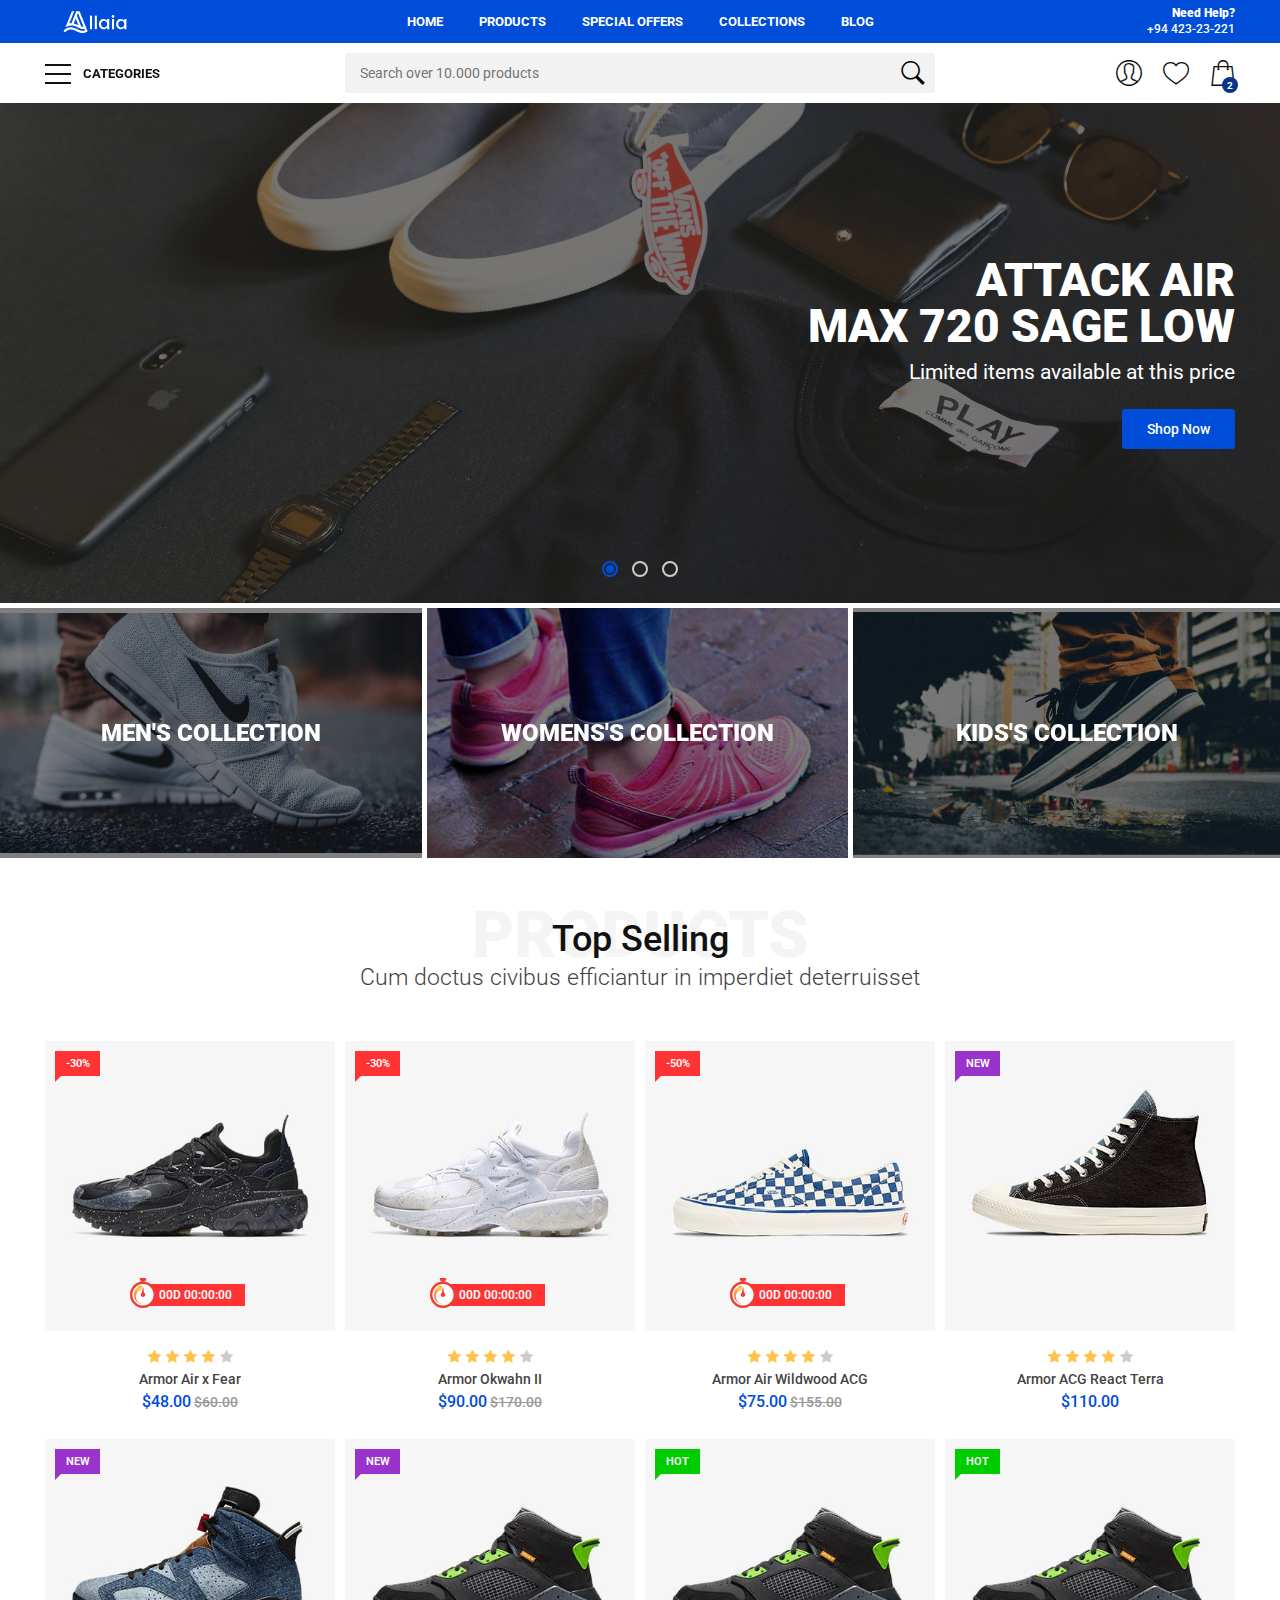
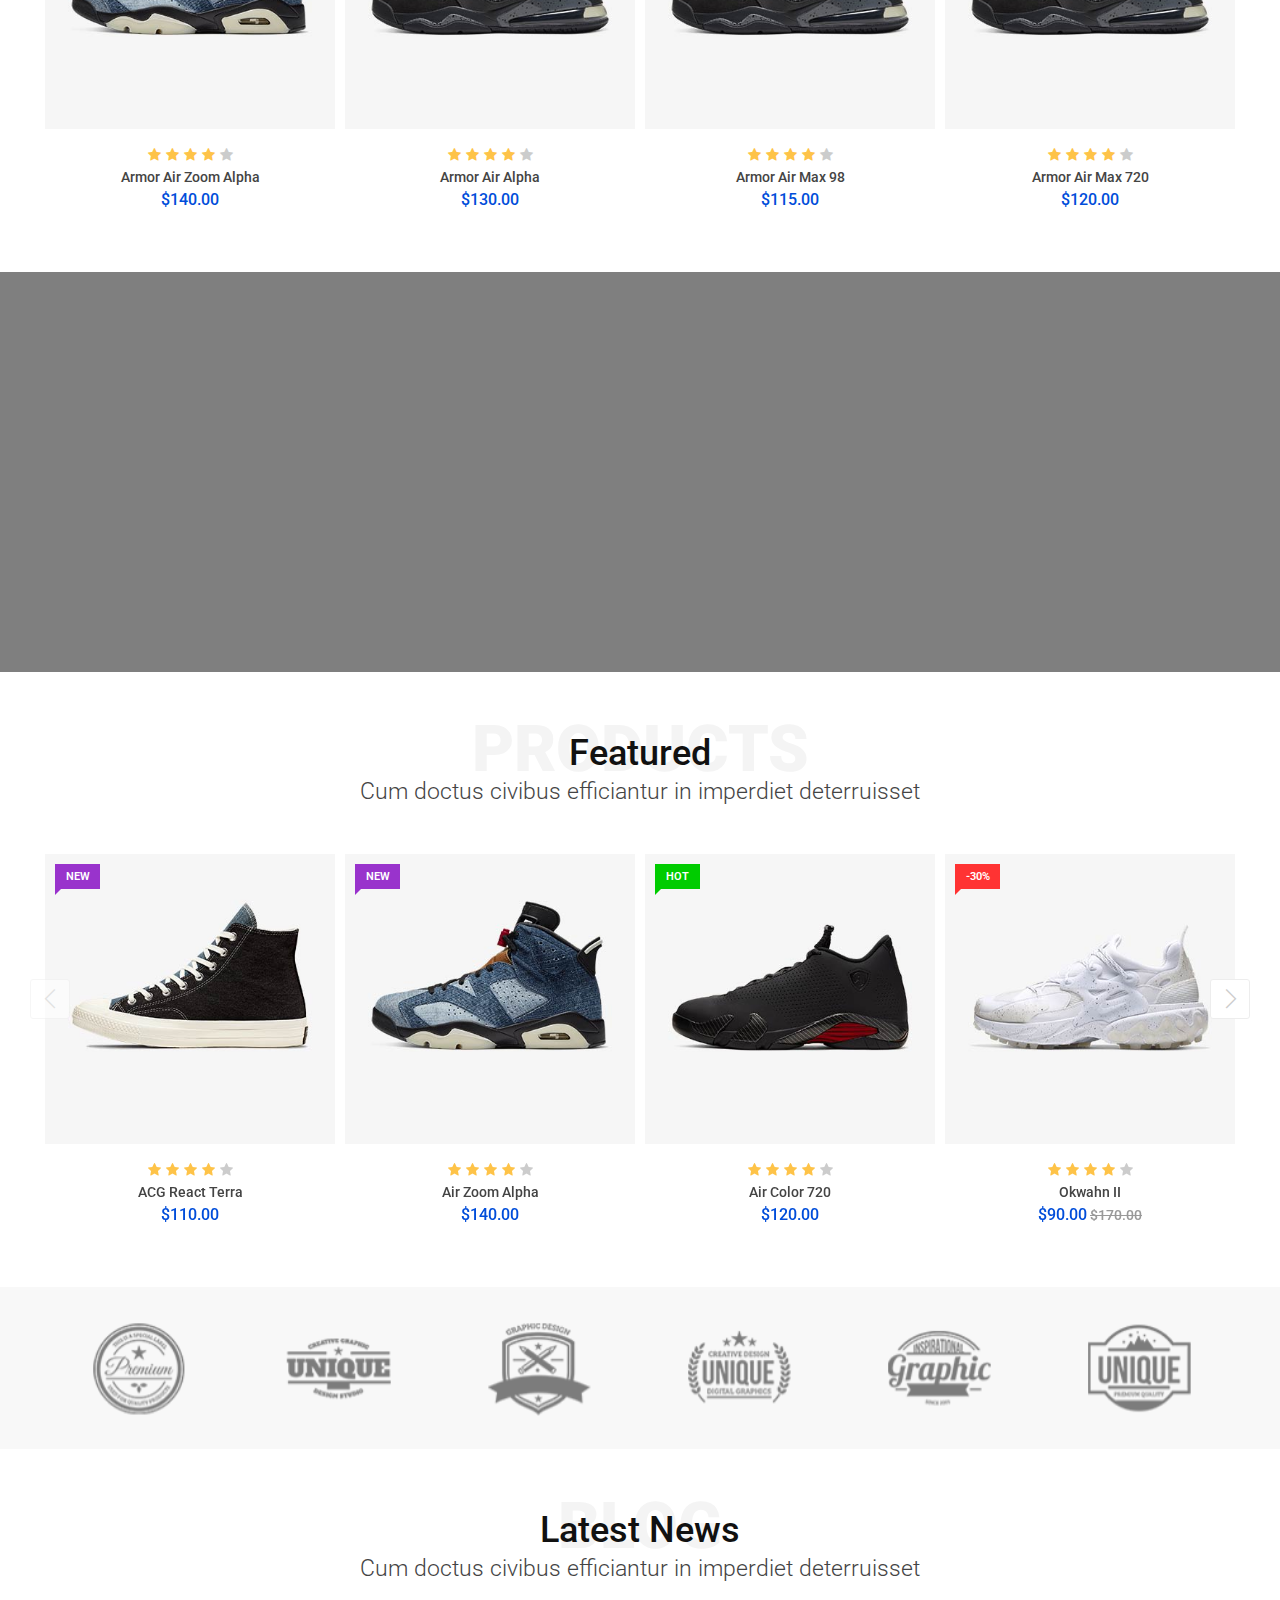
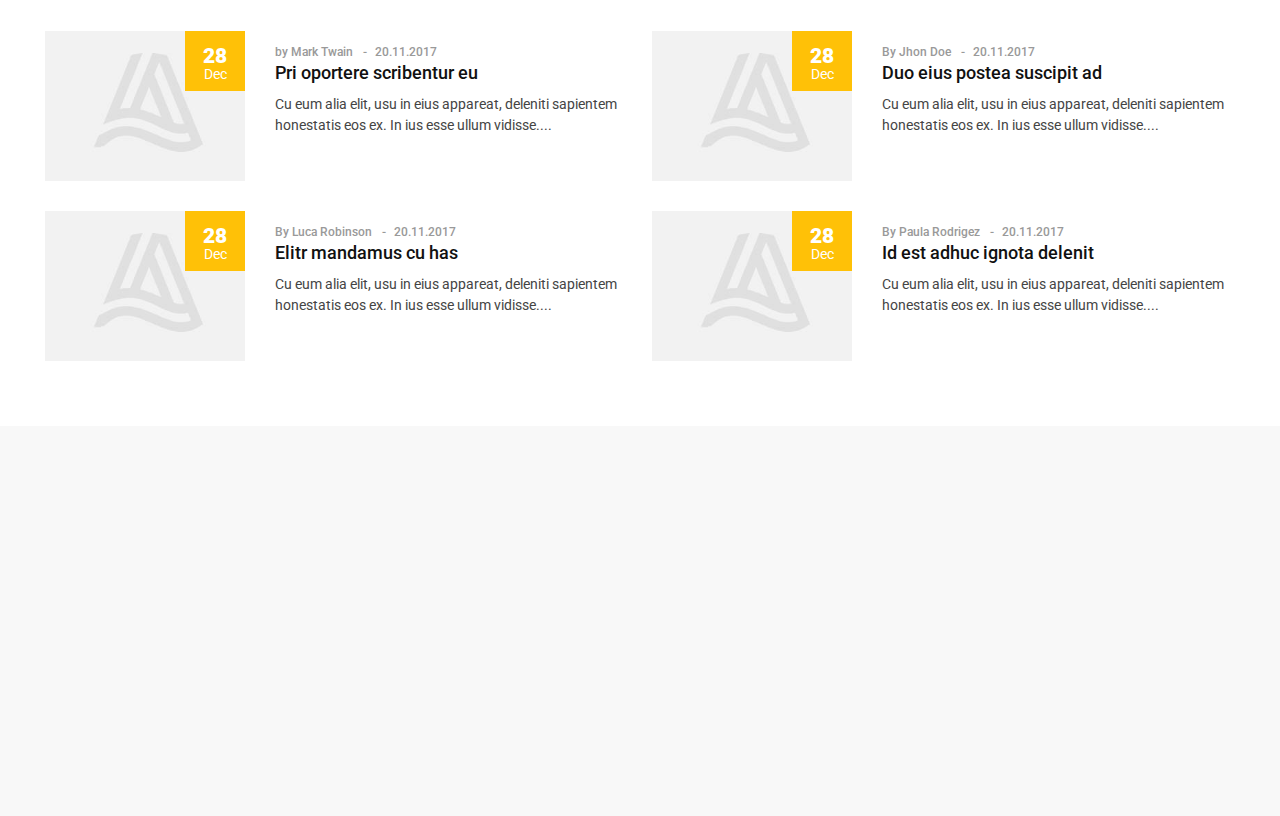
==== index.html @ 575243be "all the problems of home page are solved" ====
<!DOCTYPE html>
<html lang="en">


<!-- Mirrored from www.ansonika.com/allaia/ by HTTrack Website Copier/3.x [XR&CO'2014], Tue, 14 May 2024 04:19:41 GMT -->

<head>
	<meta charset="utf-8">
	<meta http-equiv="X-UA-Compatible" content="IE=edge">
	<meta name="viewport" content="width=device-width, initial-scale=1, shrink-to-fit=no">
	<meta name="description" content="Allaia Bootstrap eCommerce Template - ThemeForest">
	<meta name="author" content="Ansonika">
	<title>Allaia | Bootstrap eCommerce Template - ThemeForest</title>

	<!-- Favicons-->
	<link rel="shortcut icon" href="img/favicon.ico" type="image/x-icon">
	<link rel="apple-touch-icon" type="image/x-icon" href="img/apple-touch-icon-57x57-precomposed.png">
	<link rel="apple-touch-icon" type="image/x-icon" sizes="72x72" href="img/apple-touch-icon-72x72-precomposed.png">
	<link rel="apple-touch-icon" type="image/x-icon" sizes="114x114"
		href="img/apple-touch-icon-114x114-precomposed.png">
	<link rel="apple-touch-icon" type="image/x-icon" sizes="144x144"
		href="img/apple-touch-icon-144x144-precomposed.png">

	<!-- GOOGLE WEB FONT -->
	<link rel="dns-prefetch" href="https://fonts.gstatic.com/">
	<link rel="preconnect" href="https://fonts.gstatic.com/" crossorigin="anonymous">
	<link rel="preload" href="https://fonts.googleapis.com/css?family=Roboto:300,400,500,700,900&amp;display=swap"
		as="fetch" crossorigin="anonymous">
	<script>
		!function (e, n, t) { "use strict"; var o = "https://fonts.googleapis.com/css?family=Roboto:300,400,500,700,900&amp;display=swap", r = "__3perf_googleFonts_c2536"; function c(e) { (n.head || n.body).appendChild(e) } function a() { var e = n.createElement("link"); e.href = o, e.rel = "stylesheet", c(e) } function f(e) { if (!n.getElementById(r)) { var t = n.createElement("style"); t.id = r, c(t) } n.getElementById(r).innerHTML = e } e.FontFace && e.FontFace.prototype.hasOwnProperty("display") ? (t[r] && f(t[r]), fetch(o).then(function (e) { return e.text() }).then(function (e) { return e.replace(/@font-face {/g, "@font-face{font-display:swap;") }).then(function (e) { return t[r] = e }).then(f).catch(a)) : a() }(window, document, localStorage);
	</script>

	<!-- PRELOAD LARGE CONTENT -->
	<link rel="preload" as="image" href="img/slides/slide_home_2.jpg">

	<!-- BASE CSS -->
	<link rel="preload" href="css/bootstrap.min.css" as="style">
	<link rel="stylesheet" href="css/bootstrap.min.css">
	<link rel="preload" href="css/style.css" as="style">
	<link rel="stylesheet" href="css/style.css">

	<!-- SPECIFIC CSS -->
	<link rel="preload" href="css/home_1.css" as="style">
	<link rel="stylesheet" href="css/home_1.css">

</head>

<body>

	<div id="page">

		<header class="version_1">
			<div class="layer"></div><!-- Mobile menu overlay mask -->
			<div class="main_header">
				<div class="container">
					<div class="row small-gutters">
						<div class="col-xl-3 col-lg-3 d-lg-flex align-items-center">
							<div id="logo">
								<a href="index-2.html"><img src="img/logo.svg" alt="" width="100" height="22"></a>
							</div>
						</div>
						<nav class="col-xl-6 col-lg-7">
							<a class="open_close" href="#0">
								<div class="hamburger hamburger--spin">
									<div class="hamburger-box">
										<div class="hamburger-inner"></div>
									</div>
								</div>
							</a>
							<!-- Mobile menu button -->
							<div class="main-menu">
								<div id="header_menu">
									<a href="index-2.html"><img src="img/logo_black.svg" alt="" width="100"
											height="35"></a>
									<a href="#" class="open_close" id="close_in"><i class="ti-close"></i></a>
								</div>
								<ul class="d-lg-flex justify-content-center">
									<!-- <li class="submenu">
									<a href="#0" class="show-submenu">Home</a>
								</li> -->
									<li class="">
										<a href="#0" class="show-submenu">Home</a>
									</li>
									<li class="megamenu">
										<a href="#0" class="show-submenu-mega">Products</a>
										<!-- <div class="menu-wrapper">
										<div class="row small-gutters">
											<div class="col-lg-3">
												<h3>Listing grid</h3>
												<ul>
													<li><a href="listing-grid-1-full.html">Grid Full Width</a></li>
													<li><a href="listing-grid-2-full.html">Grid Full Width 2</a></li>
													<li><a href="listing-grid-3.html">Grid Boxed</a></li>
													<li><a href="listing-grid-4-sidebar-left.html">Grid Sidebar Left</a></li>
													<li><a href="listing-grid-5-sidebar-right.html">Grid Sidebar Right</a></li>
													<li><a href="listing-grid-6-sidebar-left.html">Grid Sidebar Left 2</a></li>
													<li><a href="listing-grid-7-sidebar-right.html">Grid Sidebar Right 2</a></li>
												</ul>
											</div>
											<div class="col-lg-3">
												<h3>Listing row &amp; Product</h3>
												<ul>
													<li><a href="listing-row-1-sidebar-left.html">Row Sidebar Left</a></li>
													<li><a href="listing-row-2-sidebar-right.html">Row Sidebar Right</a></li>
													<li><a href="listing-row-3-sidebar-left.html">Row Sidebar Left 2</a></li>
													<li><a href="listing-row-4-sidebar-extended.html">Row Sidebar Extended</a></li>
													<li><a href="product-detail-1.html">Product Large Image</a></li>
													<li><a href="product-detail-2.html">Product Carousel</a></li>
													<li><a href="product-detail-3.html">Product Sticky Info</a></li>
												</ul>
											</div>
											<div class="col-lg-3">
												<h3>Other pages</h3>
												<ul>
													<li><a href="cart.html">Cart Page</a></li>
													<li><a href="checkout.html">Check Out Page</a></li>
													<li><a href="confirm.html">Confirm Purchase Page</a></li>
													<li><a href="account.html">Create Account Page</a></li>
													<li><a href="track-order.html">Track Order</a></li>
													<li><a href="help.html">Help Page</a></li>
													<li><a href="help-2.html">Help Page 2</a></li>
													<li><a href="leave-review.html">Leave a Review</a></li>
												</ul>
											</div>
											<div class="col-lg-3 d-xl-block d-lg-block d-md-none d-sm-none d-none">
												<div class="banner_menu">
													<a href="#0">
														<img src="[data-uri]" data-src="img/banner_menu.jpg" width="400" height="550" alt="" class="img-fluid lazy">
													</a>
												</div>
											</div>
										</div>
										
									</div> -->
										<!-- /menu-wrapper -->
									</li>
									<li class="">
										<a href="#0" class="show-submenu">Special Offers</a>
									</li>
									<li class="">
										<a href="#0" class="show-submenu">Collections</a>
									</li>
									<li>
										<a href="blog.html">Blog</a>
									</li>
								</ul>
							</div>
							<!--/main-menu -->
						</nav>
						<div class="col-xl-3 col-lg-2 d-lg-flex align-items-center justify-content-end text-end">
							<a class="phone_top" href="tel://9438843343"><strong><span>Need Help?</span>+94
									423-23-221</strong></a>
						</div>
					</div>
					<!-- /row -->
				</div>
			</div>
			<!-- /main_header -->

			<div class="main_nav Sticky">
				<div class="container">
					<div class="row small-gutters">
						<div class="col-xl-3 col-lg-3 col-md-3">
							<nav class="categories">
								<ul class="clearfix">
									<li><span>
											<a href="#">
												<span class="hamburger hamburger--spin">
													<span class="hamburger-box">
														<span class="hamburger-inner"></span>
													</span>
												</span>
												Categories
											</a>
										</span>
										<div id="menu">
											<ul>
												<li><span><a href="#0">Collections</a></span>
													<ul>
														<li><a href="listing-grid-1-full.html">Trending</a></li>
														<li><a href="listing-grid-2-full.html">Life style</a></li>
														<li><a href="listing-grid-3.html">Running</a></li>
														<li><a href="listing-grid-4-sidebar-left.html">Training</a></li>
														<li><a href="listing-grid-5-sidebar-right.html">View all
																Collections</a></li>
													</ul>
												</li>
												<li><span><a href="#">Men</a></span>
													<ul>
														<li><a href="listing-grid-6-sidebar-left.html">Offers</a></li>
														<li><a href="listing-grid-7-sidebar-right.html">Shoes</a></li>
														<li><a href="listing-row-1-sidebar-left.html">Clothing</a></li>
														<li><a href="listing-row-3-sidebar-left.html">Accessories</a>
														</li>
														<li><a href="listing-row-4-sidebar-extended.html">Equipment</a>
														</li>
													</ul>
												</li>
												<li><span><a href="#">Women</a></span>
													<ul>
														<li><a href="listing-grid-1-full.html">Best Sellers</a></li>
														<li><a href="listing-grid-2-full.html">Clothing</a></li>
														<li><a href="listing-grid-3.html">Accessories</a></li>
														<li><a href="listing-grid-4-sidebar-left.html">Shoes</a></li>
													</ul>
												</li>
												<li><span><a href="#">Boys</a></span>
													<ul>
														<li><a href="listing-grid-6-sidebar-left.html">Easy On Shoes</a>
														</li>
														<li><a href="listing-grid-7-sidebar-right.html">Clothing</a>
														</li>
														<li><a href="listing-row-3-sidebar-left.html">Must Have</a></li>
														<li><a href="listing-row-4-sidebar-extended.html">All Boys</a>
														</li>
													</ul>
												</li>
												<li><span><a href="#">Girls</a></span>
													<ul>
														<li><a href="listing-grid-1-full.html">New Releases</a></li>
														<li><a href="listing-grid-2-full.html">Clothing</a></li>
														<li><a href="listing-grid-3.html">Sale</a></li>
														<li><a href="listing-grid-4-sidebar-left.html">Best Sellers</a>
														</li>
													</ul>
												</li>
												<li><span><a href="#">Customize</a></span>
													<ul>
														<li><a href="listing-row-1-sidebar-left.html">For Men</a></li>
														<li><a href="listing-row-2-sidebar-right.html">For Women</a>
														</li>
														<li><a href="listing-row-4-sidebar-extended.html">For Boys</a>
														</li>
														<li><a href="listing-grid-1-full.html">For Girls</a></li>
													</ul>
												</li>
											</ul>
										</div>
									</li>
								</ul>
							</nav>
						</div>
						<div class="col-xl-6 col-lg-7 col-md-6 d-none d-md-block">
							<div class="custom-search-input">
								<input type="text" placeholder="Search over 10.000 products">
								<button type="submit"><i class="header-icon_search_custom"></i></button>
							</div>
						</div>
						<div class="col-xl-3 col-lg-2 col-md-3">
							<ul class="top_tools">
								<li>
									<div class="dropdown dropdown-cart">
										<a href="cart.html" class="cart_bt"><strong>2</strong></a>
										<div class="dropdown-menu">
											<ul>
												<li>
													<a href="product-detail-1.html">
														<figure><img
																src="img/products/product_placeholder_square_small.jpg"
																data-src="img/products/shoes/thumb/1.jpg" alt=""
																width="50" height="50" class="lazy"></figure>
														<strong><span>1x Armor Air x Fear</span>$90.00</strong>
													</a>
													<a href="#0" class="action"><i class="ti-trash"></i></a>
												</li>
												<li>
													<a href="product-detail-1.html">
														<figure><img
																src="img/products/product_placeholder_square_small.jpg"
																data-src="img/products/shoes/thumb/2.jpg" alt=""
																width="50" height="50" class="lazy"></figure>
														<strong><span>1x Armor Okwahn II</span>$110.00</strong>
													</a>
													<a href="0.html" class="action"><i class="ti-trash"></i></a>
												</li>
											</ul>
											<div class="total_drop">
												<div class="clearfix"><strong>Total</strong><span>$200.00</span></div>
												<a href="cart.html" class="btn_1 outline">View Cart</a><a
													href="checkout.html" class="btn_1">Checkout</a>
											</div>
										</div>
									</div>
									<!-- /dropdown-cart-->
								</li>
								<li>
									<a href="#0" class="wishlist"><span>Wishlist</span></a>
								</li>
								<li>
									<div class="dropdown dropdown-access">
										<a href="account.html" class="access_link"><span>Account</span></a>
										<div class="dropdown-menu">
											<a href="account.html" class="btn_1">Sign In or Sign Up</a>
											<ul>
												<li>
													<a href="track-order.html"><i class="ti-truck"></i>Track your
														Order</a>
												</li>
												<li>
													<a href="account.html"><i class="ti-package"></i>My Orders</a>
												</li>
												<li>
													<a href="account.html"><i class="ti-user"></i>My Profile</a>
												</li>
												<li>
													<a href="help.html"><i class="ti-help-alt"></i>Help and Faq</a>
												</li>
											</ul>
										</div>
									</div>
									<!-- /dropdown-access-->
								</li>
								<li>
									<a href="#0" class="btn_search_mob"><span>Search</span></a>
								</li>
								<li>
									<a href="#menu" class="btn_cat_mob">
										<div class="hamburger hamburger--spin" id="hamburger">
											<div class="hamburger-box">
												<div class="hamburger-inner"></div>
											</div>
										</div>
										Categories
									</a>
								</li>
							</ul>
						</div>
					</div>
					<!-- /row -->
				</div>
				<div class="search_mob_wp">
					<input type="text" class="form-control" placeholder="Search over 10.000 products">
					<input type="submit" class="btn_1 full-width" value="Search">
				</div>
				<!-- /search_mobile -->
			</div>
			<!-- /main_nav -->
		</header>
		<!-- /header -->

		<main>
			<div id="carousel-home">
				<div class="owl-carousel owl-theme">
					<div class="owl-slide cover" style="background-image: url(img/slides/slide_home_4.jpg);">
						<div class="opacity-mask d-flex align-items-center" data-opacity-mask="rgba(0, 0, 0, 0.5)">
							<div class="container">
								<div class="row justify-content-center justify-content-md-end">
									<div class="col-lg-6 static">
										<div class="slide-text text-end white">
											<h2 class="owl-slide-animated owl-slide-title">Attack Air<br>Max 720 Sage
												Low</h2>
											<p class="owl-slide-animated owl-slide-subtitle">
												Limited items available at this price
											</p>
											<div class="owl-slide-animated owl-slide-cta"><a class="btn_1"
													href="listing-grid-1-full.html" role="button">Shop Now</a></div>
										</div>
									</div>
								</div>
							</div>
						</div>
					</div>
					<!--/owl-slide-->
					<div class="owl-slide cover" style="background-image: url(img/slides/slide_home_3.jpg);">
						<div class="opacity-mask d-flex align-items-center"
							data-opacity-mask="rgba(255, 255, 255, 0.5)">
							<div class="container">
								<div class="row justify-content-center justify-content-md-start">
									<div class="col-lg-12 static">
										<div class="slide-text text-center black">
											<h2 class="owl-slide-animated owl-slide-title">Attack Air<br>Monarch IV SE
											</h2>
											<p class="owl-slide-animated owl-slide-subtitle">
												Lightweight cushioning and durable support with a Phylon midsole
											</p>
											<div class="owl-slide-animated owl-slide-cta"><a class="btn_1"
													href="listing-grid-1-full.html" role="button">Shop Now</a></div>
										</div>
									</div>
								</div>
							</div>
						</div>
						<!--/owl-slide-->
					</div>
					<!--/owl-slide-->
					<div class="owl-slide cover" style="background-image: url(img/slides/slide_home_1.jpg);">
						<div class="opacity-mask d-flex align-items-center" data-opacity-mask="rgba(0, 0, 0, 0.5)">
							<div class="container">
								<div class="row justify-content-center justify-content-md-start">
									<div class="col-lg-6 static">
										<div class="slide-text white">
											<h2 class="owl-slide-animated owl-slide-title">Attack Air<br>VaporMax
												Flyknit 3</h2>
											<p class="owl-slide-animated owl-slide-subtitle">
												Limited items available at this price
											</p>
											<div class="owl-slide-animated owl-slide-cta"><a class="btn_1"
													href="listing-grid-1-full.html" role="button">Shop Now</a></div>
										</div>
									</div>
								</div>
							</div>
						</div>
					</div>
				</div>
				<div id="icon_drag_mobile"></div>
			</div>
			<!--/carousel-->

			<ul id="banners_grid" class="clearfix">
				<li>
					<a href="#0" class="img_container">
						<img src="img/banners_cat_placeholder.jpg" data-src="img/slides/slide_home_3.jpg" alt=""
							class="lazy">
						<div class="short_info opacity-mask" data-opacity-mask="rgba(0, 0, 0, 0.5)">
							<h3>Men's Collection</h3>
							<div><span class="btn_1">Shop Now</span></div>
						</div>
					</a>
				</li>
				<li>
					<a href="#0" class="img_container">
						<img src="img/banners_cat_placeholder.jpg" data-src="img/slides/banner_2.jpg" alt=""
							class="lazy">
						<div class="short_info opacity-mask" data-opacity-mask="rgba(0, 0, 0, 0.5)">
							<h3>Womens's Collection</h3>
							<div><span class="btn_1">Shop Now</span></div>
						</div>
					</a>
				</li>
				<li>
					<a href="#0" class="img_container">
						<img src="img/banners_cat_placeholder.jpg" data-src="img/slides/slide_home_1.jpg" alt=""
							class="lazy">
						<div class="short_info opacity-mask" data-opacity-mask="rgba(0, 0, 0, 0.5)">
							<h3>Kids's Collection</h3>
							<div><span class="btn_1">Shop Now</span></div>
						</div>
					</a>
				</li>
			</ul>
			<!--/banners_grid -->

			<div class="container margin_60_35">
				<div class="main_title">
					<h2>Top Selling</h2>
					<span>Products</span>
					<p>Cum doctus civibus efficiantur in imperdiet deterruisset</p>
				</div>
				<div class="row small-gutters">
					<div class="col-6 col-md-4 col-xl-3">
						<div class="grid_item card_images">
							<figure>
								<span class="ribbon off">-30%</span>
								<a href="product-detail-1.html">
									<img class="img-fluid lazy card_image"
										src="img/products/product_placeholder_square_medium.jpg"
										data-src="img/products/shoes/1.jpg" alt="">
								</a>
								<div data-countdown="2019/05/15" class="countdown"></div>
							</figure>
							<div class="rating"><i class="icon-star voted"></i><i class="icon-star voted"></i><i
									class="icon-star voted"></i><i class="icon-star voted"></i><i class="icon-star"></i>
							</div>
							<a href="product-detail-1.html">
								<h3>Armor Air x Fear</h3>
							</a>
							<div class="price_box">
								<span class="new_price">$48.00</span>
								<span class="old_price">$60.00</span>
							</div>
							<ul>
								<li><a href="#0" class="tooltip-1" data-bs-toggle="tooltip" data-bs-placement="left"
										title="Add to favorites"><i class="ti-heart"></i><span>Add to
											favorites</span></a></li>
								<li><a href="#0" class="tooltip-1" data-bs-toggle="tooltip" data-bs-placement="left"
										title="Add to compare"><i class="ti-control-shuffle"></i><span>Add to
											compare</span></a></li>
								<li><a href="#0" class="tooltip-1" data-bs-toggle="tooltip" data-bs-placement="left"
										title="Add to cart"><i class="ti-shopping-cart"></i><span>Add to cart</span></a>
								</li>
							</ul>
						</div>
						<!-- /grid_item -->
					</div>
					<!-- /col -->
					<div class="col-6 col-md-4 col-xl-3">
						<div class="grid_item card_images">
							<span class="ribbon off">-30%</span>
							<figure>
								<a href="product-detail-1.html">
									<img class="img-fluid lazy card_image"
										src="img/products/product_placeholder_square_medium.jpg"
										data-src="img/products/shoes/2.jpg" alt="">
								</a>
								<div data-countdown="2019/05/10" class="countdown"></div>
							</figure>
							<div class="rating"><i class="icon-star voted"></i><i class="icon-star voted"></i><i
									class="icon-star voted"></i><i class="icon-star voted"></i><i class="icon-star"></i>
							</div>
							<a href="product-detail-1.html">
								<h3>Armor Okwahn II</h3>
							</a>
							<div class="price_box">
								<span class="new_price">$90.00</span>
								<span class="old_price">$170.00</span>
							</div>
							<ul>
								<li><a href="#0" class="tooltip-1" data-bs-toggle="tooltip" data-bs-placement="left"
										title="Add to favorites"><i class="ti-heart"></i><span>Add to
											favorites</span></a></li>
								<li><a href="#0" class="tooltip-1" data-bs-toggle="tooltip" data-bs-placement="left"
										title="Add to compare"><i class="ti-control-shuffle"></i><span>Add to
											compare</span></a></li>
								<li><a href="#0" class="tooltip-1" data-bs-toggle="tooltip" data-bs-placement="left"
										title="Add to cart"><i class="ti-shopping-cart"></i><span>Add to cart</span></a>
								</li>
							</ul>
						</div>
						<!-- /grid_item -->
					</div>
					<!-- /col -->
					<div class="col-6 col-md-4 col-xl-3">
						<div class="grid_item card_images">
							<span class="ribbon off">-50%</span>
							<figure>
								<a href="product-detail-1.html">
									<img class="img-fluid lazy card_image"
										src="img/products/product_placeholder_square_medium.jpg"
										data-src="img/products/shoes/3.jpg" alt="">
								</a>
								<div data-countdown="2019/05/21" class="countdown"></div>
							</figure>
							<div class="rating"><i class="icon-star voted"></i><i class="icon-star voted"></i><i
									class="icon-star voted"></i><i class="icon-star voted"></i><i class="icon-star"></i>
							</div>
							<a href="product-detail-1.html">
								<h3>Armor Air Wildwood ACG</h3>
							</a>
							<div class="price_box">
								<span class="new_price">$75.00</span>
								<span class="old_price">$155.00</span>
							</div>
							<ul>
								<li><a href="#0" class="tooltip-1" data-bs-toggle="tooltip" data-bs-placement="left"
										title="Add to favorites"><i class="ti-heart"></i><span>Add to
											favorites</span></a></li>
								<li><a href="#0" class="tooltip-1" data-bs-toggle="tooltip" data-bs-placement="left"
										title="Add to compare"><i class="ti-control-shuffle"></i><span>Add to
											compare</span></a></li>
								<li><a href="#0" class="tooltip-1" data-bs-toggle="tooltip" data-bs-placement="left"
										title="Add to cart"><i class="ti-shopping-cart"></i><span>Add to cart</span></a>
								</li>
							</ul>
						</div>
						<!-- /grid_item -->
					</div>
					<!-- /col -->
					<div class="col-6 col-md-4 col-xl-3">
						<div class="grid_item card_images">
							<span class="ribbon new">New</span>
							<figure>
								<a href="product-detail-1.html">
									<img class="img-fluid lazy card_image"
										src="img/products/product_placeholder_square_medium.jpg"
										data-src="img/products/shoes/4.jpg" alt="">
								</a>
							</figure>
							<div class="rating"><i class="icon-star voted"></i><i class="icon-star voted"></i><i
									class="icon-star voted"></i><i class="icon-star voted"></i><i class="icon-star"></i>
							</div>
							<a href="product-detail-1.html">
								<h3>Armor ACG React Terra</h3>
							</a>
							<div class="price_box">
								<span class="new_price">$110.00</span>
							</div>
							<ul>
								<li><a href="#0" class="tooltip-1" data-bs-toggle="tooltip" data-bs-placement="left"
										title="Add to favorites"><i class="ti-heart"></i><span>Add to
											favorites</span></a></li>
								<li><a href="#0" class="tooltip-1" data-bs-toggle="tooltip" data-bs-placement="left"
										title="Add to compare"><i class="ti-control-shuffle"></i><span>Add to
											compare</span></a></li>
								<li><a href="#0" class="tooltip-1" data-bs-toggle="tooltip" data-bs-placement="left"
										title="Add to cart"><i class="ti-shopping-cart"></i><span>Add to cart</span></a>
								</li>
							</ul>
						</div>
						<!-- /grid_item -->
					</div>
					<!-- /col -->
					<div class="col-6 col-md-4 col-xl-3">
						<div class="grid_item card_images">
							<span class="ribbon new">New</span>
							<figure>
								<a href="product-detail-1.html">
									<img class="img-fluid lazy card_image"
										src="img/products/product_placeholder_square_medium.jpg"
										data-src="img/products/shoes/5.jpg" alt="">
								</a>
							</figure>
							<div class="rating"><i class="icon-star voted"></i><i class="icon-star voted"></i><i
									class="icon-star voted"></i><i class="icon-star voted"></i><i class="icon-star"></i>
							</div>
							<a href="product-detail-1.html">
								<h3>Armor Air Zoom Alpha</h3>
							</a>
							<div class="price_box">
								<span class="new_price">$140.00</span>
							</div>
							<ul>
								<li><a href="#0" class="tooltip-1" data-bs-toggle="tooltip" data-bs-placement="left"
										title="Add to favorites"><i class="ti-heart"></i><span>Add to
											favorites</span></a></li>
								<li><a href="#0" class="tooltip-1" data-bs-toggle="tooltip" data-bs-placement="left"
										title="Add to compare"><i class="ti-control-shuffle"></i><span>Add to
											compare</span></a></li>
								<li><a href="#0" class="tooltip-1" data-bs-toggle="tooltip" data-bs-placement="left"
										title="Add to cart"><i class="ti-shopping-cart"></i><span>Add to cart</span></a>
								</li>
							</ul>
						</div>
						<!-- /grid_item -->
					</div>
					<!-- /col -->
					<div class="col-6 col-md-4 col-xl-3">
						<div class="grid_item card_images">
							<span class="ribbon new">New</span>
							<figure>
								<a href="product-detail-1.html">
									<img class="img-fluid lazy card_image"
										src="img/products/product_placeholder_square_medium.jpg"
										data-src="img/products/shoes/6.jpg" alt="">
								</a>
							</figure>
							<div class="rating"><i class="icon-star voted"></i><i class="icon-star voted"></i><i
									class="icon-star voted"></i><i class="icon-star voted"></i><i class="icon-star"></i>
							</div>
							<a href="product-detail-1.html">
								<h3>Armor Air Alpha</h3>
							</a>
							<div class="price_box">
								<span class="new_price">$130.00</span>
							</div>
							<ul>
								<li><a href="#0" class="tooltip-1" data-bs-toggle="tooltip" data-bs-placement="left"
										title="Add to favorites"><i class="ti-heart"></i><span>Add to
											favorites</span></a></li>
								<li><a href="#0" class="tooltip-1" data-bs-toggle="tooltip" data-bs-placement="left"
										title="Add to compare"><i class="ti-control-shuffle"></i><span>Add to
											compare</span></a></li>
								<li><a href="#0" class="tooltip-1" data-bs-toggle="tooltip" data-bs-placement="left"
										title="Add to cart"><i class="ti-shopping-cart"></i><span>Add to cart</span></a>
								</li>
							</ul>
						</div>
						<!-- /grid_item -->
					</div>
					<!-- /col -->
					<div class="col-6 col-md-4 col-xl-3">
						<div class="grid_item card_images">
							<span class="ribbon hot">Hot</span>
							<figure>
								<a href="product-detail-1.html">
									<img class="img-fluid lazy card_image"
										src="img/products/product_placeholder_square_medium.jpg"
										data-src="img/products/shoes/6.jpg" alt="">
								</a>
							</figure>
							<div class="rating"><i class="icon-star voted"></i><i class="icon-star voted"></i><i
									class="icon-star voted"></i><i class="icon-star voted"></i><i class="icon-star"></i>
							</div>
							<a href="product-detail-1.html">
								<h3>Armor Air Max 98</h3>
							</a>
							<div class="price_box">
								<span class="new_price">$115.00</span>
							</div>
							<ul>
								<li><a href="#0" class="tooltip-1" data-bs-toggle="tooltip" data-bs-placement="left"
										title="Add to favorites"><i class="ti-heart"></i><span>Add to
											favorites</span></a></li>
								<li><a href="#0" class="tooltip-1" data-bs-toggle="tooltip" data-bs-placement="left"
										title="Add to compare"><i class="ti-control-shuffle"></i><span>Add to
											compare</span></a></li>
								<li><a href="#0" class="tooltip-1" data-bs-toggle="tooltip" data-bs-placement="left"
										title="Add to cart"><i class="ti-shopping-cart"></i><span>Add to cart</span></a>
								</li>
							</ul>
						</div>
						<!-- /grid_item -->
					</div>
					<!-- /col -->
					<div class="col-6 col-md-4 col-xl-3">
						<div class="grid_item card_images">
							<span class="ribbon hot">Hot</span>
							<figure>
								<a href="product-detail-1.html">
									<img class="img-fluid lazy card_image"
										src="img/products/product_placeholder_square_medium.jpg"
										data-src="img/products/shoes/6.jpg" alt="">
								</a>
							</figure>
							<div class="rating"><i class="icon-star voted"></i><i class="icon-star voted"></i><i
									class="icon-star voted"></i><i class="icon-star voted"></i><i class="icon-star"></i>
							</div>
							<a href="product-detail-1.html">
								<h3>Armor Air Max 720</h3>
							</a>
							<div class="price_box">
								<span class="new_price">$120.00</span>
							</div>
							<ul>
								<li><a href="#0" class="tooltip-1" data-bs-toggle="tooltip" data-bs-placement="left"
										title="Add to favorites"><i class="ti-heart"></i><span>Add to
											favorites</span></a></li>
								<li><a href="#0" class="tooltip-1" data-bs-toggle="tooltip" data-bs-placement="left"
										title="Add to compare"><i class="ti-control-shuffle"></i><span>Add to
											compare</span></a></li>
								<li><a href="#0" class="tooltip-1" data-bs-toggle="tooltip" data-bs-placement="left"
										title="Add to cart"><i class="ti-shopping-cart"></i><span>Add to cart</span></a>
								</li>
							</ul>
						</div>
						<!-- /grid_item -->
					</div>
					<!-- /col -->
				</div>
				<!-- /row -->
			</div>
			<!-- /container -->

			<div class="featured lazy" data-bg="url(img/featured_home.jpg)">
				<div class="opacity-mask d-flex align-items-center" data-opacity-mask="rgba(0, 0, 0, 0.5)">
					<div class="container margin_60">
						<div class="row justify-content-center justify-content-md-start">
							<div class="col-lg-6 wow" data-wow-offset="150">
								<h3>Armor<br>Air Color 720</h3>
								<p>Lightweight cushioning and durable support with a Phylon midsole</p>
								<div class="feat_text_block">
									<div class="price_box">
										<span class="new_price">$90.00</span>
										<span class="old_price">$170.00</span>
									</div>
									<a class="btn_1" href="listing-grid-1-full.html" role="button">Shop Now</a>
								</div>
							</div>
						</div>
					</div>
				</div>
			</div>
			<!-- /featured -->

			<div class="container margin_60_35">
				<div class="main_title">
					<h2>Featured</h2>
					<span>Products</span>
					<p>Cum doctus civibus efficiantur in imperdiet deterruisset</p>
				</div>
				<div class="owl-carousel owl-theme products_carousel">
					<div class="item">
						<div class="grid_item card_images">
							<span class="ribbon new">New</span>
							<figure>
								<a href="product-detail-1.html">
									<img class="owl-lazy img-fluid card_image"
										src="img/products/product_placeholder_square_medium.jpg"
										data-src="img/products/shoes/4.jpg" alt="" width="400" height="400">
								</a>
							</figure>
							<div class="rating"><i class="icon-star voted"></i><i class="icon-star voted"></i><i
									class="icon-star voted"></i><i class="icon-star voted"></i><i class="icon-star"></i>
							</div>
							<a href="product-detail-1.html">
								<h3>ACG React Terra</h3>
							</a>
							<div class="price_box">
								<span class="new_price">$110.00</span>
							</div>
							<ul>
								<li><a href="#0" class="tooltip-1" data-bs-toggle="tooltip" data-bs-placement="left"
										title="Add to favorites"><i class="ti-heart"></i><span>Add to
											favorites</span></a></li>
								<li><a href="#0" class="tooltip-1" data-bs-toggle="tooltip" data-bs-placement="left"
										title="Add to compare"><i class="ti-control-shuffle"></i><span>Add to
											compare</span></a></li>
								<li><a href="#0" class="tooltip-1" data-bs-toggle="tooltip" data-bs-placement="left"
										title="Add to cart"><i class="ti-shopping-cart"></i><span>Add to cart</span></a>
								</li>
							</ul>
						</div>
						<!-- /grid_item -->
					</div>
					<!-- /item -->
					<div class="item">
						<div class="grid_item card_images">
							<span class="ribbon new">New</span>
							<figure>
								<a href="product-detail-1.html">
									<img class="owl-lazy img-fluid card_image"
										src="img/products/product_placeholder_square_medium.jpg"
										data-src="img/products/shoes/5.jpg" alt="" width="400" height="400">
								</a>
							</figure>
							<div class="rating"><i class="icon-star voted"></i><i class="icon-star voted"></i><i
									class="icon-star voted"></i><i class="icon-star voted"></i><i class="icon-star"></i>
							</div>
							<a href="product-detail-1.html">
								<h3>Air Zoom Alpha</h3>
							</a>
							<div class="price_box">
								<span class="new_price">$140.00</span>
							</div>
							<ul>
								<li><a href="#0" class="tooltip-1" data-bs-toggle="tooltip" data-bs-placement="left"
										title="Add to favorites"><i class="ti-heart"></i><span>Add to
											favorites</span></a></li>
								<li><a href="#0" class="tooltip-1" data-bs-toggle="tooltip" data-bs-placement="left"
										title="Add to compare"><i class="ti-control-shuffle"></i><span>Add to
											compare</span></a></li>
								<li><a href="#0" class="tooltip-1" data-bs-toggle="tooltip" data-bs-placement="left"
										title="Add to cart"><i class="ti-shopping-cart"></i><span>Add to cart</span></a>
								</li>
							</ul>
						</div>
						<!-- /grid_item -->
					</div>
					<!-- /item -->
					<div class="item">
						<div class="grid_item card_images">
							<span class="ribbon hot">Hot</span>
							<figure>
								<a href="product-detail-1.html">
									<img class="owl-lazy img-fluid card_image"
										src="img/products/product_placeholder_square_medium.jpg"
										data-src="img/products/shoes/8.jpg" alt="" width="400" height="400">
								</a>
							</figure>
							<div class="rating"><i class="icon-star voted"></i><i class="icon-star voted"></i><i
									class="icon-star voted"></i><i class="icon-star voted"></i><i class="icon-star"></i>
							</div>
							<a href="product-detail-1.html">
								<h3>Air Color 720</h3>
							</a>
							<div class="price_box">
								<span class="new_price">$120.00</span>
							</div>
							<ul>
								<li><a href="#0" class="tooltip-1" data-bs-toggle="tooltip" data-bs-placement="left"
										title="Add to favorites"><i class="ti-heart"></i><span>Add to
											favorites</span></a></li>
								<li><a href="#0" class="tooltip-1" data-bs-toggle="tooltip" data-bs-placement="left"
										title="Add to compare"><i class="ti-control-shuffle"></i><span>Add to
											compare</span></a></li>
								<li><a href="#0" class="tooltip-1" data-bs-toggle="tooltip" data-bs-placement="left"
										title="Add to cart"><i class="ti-shopping-cart"></i><span>Add to cart</span></a>
								</li>
							</ul>
						</div>
						<!-- /grid_item -->
					</div>
					<!-- /item -->
					<div class="item">
						<div class="grid_item card_images">
							<span class="ribbon off">-30%</span>
							<figure>
								<a href="product-detail-1.html">
									<img class="owl-lazy img-fluid card_image"
										src="img/products/product_placeholder_square_medium.jpg"
										data-src="img/products/shoes/2.jpg" alt="" width="400" height="400">
								</a>
							</figure>
							<div class="rating"><i class="icon-star voted"></i><i class="icon-star voted"></i><i
									class="icon-star voted"></i><i class="icon-star voted"></i><i class="icon-star"></i>
							</div>
							<a href="product-detail-1.html">
								<h3>Okwahn II</h3>
							</a>
							<div class="price_box">
								<span class="new_price">$90.00</span>
								<span class="old_price">$170.00</span>
							</div>
							<ul>
								<li><a href="#0" class="tooltip-1" data-bs-toggle="tooltip" data-bs-placement="left"
										title="Add to favorites"><i class="ti-heart"></i><span>Add to
											favorites</span></a></li>
								<li><a href="#0" class="tooltip-1" data-bs-toggle="tooltip" data-bs-placement="left"
										title="Add to compare"><i class="ti-control-shuffle"></i><span>Add to
											compare</span></a></li>
								<li><a href="#0" class="tooltip-1" data-bs-toggle="tooltip" data-bs-placement="left"
										title="Add to cart"><i class="ti-shopping-cart"></i><span>Add to cart</span></a>
								</li>
							</ul>
						</div>
						<!-- /grid_item -->
					</div>
					<!-- /item -->
					<div class="item">
						<div class="grid_item">
							<span class="ribbon off">-50%</span>
							<figure>
								<a href="product-detail-1.html">
									<img class="owl-lazy img-fluid"
										src="img/products/product_placeholder_square_medium.jpg"
										data-src="img/products/shoes/3.jpg" alt="" width="400" height="400">
								</a>
							</figure>
							<div class="rating"><i class="icon-star voted"></i><i class="icon-star voted"></i><i
									class="icon-star voted"></i><i class="icon-star voted"></i><i class="icon-star"></i>
							</div>
							<a href="product-detail-1.html">
								<h3>Air Wildwood ACG</h3>
							</a>
							<div class="price_box">
								<span class="new_price">$75.00</span>
								<span class="old_price">$155.00</span>
							</div>
							<ul>
								<li><a href="#0" class="tooltip-1" data-bs-toggle="tooltip" data-bs-placement="left"
										title="Add to favorites"><i class="ti-heart"></i><span>Add to
											favorites</span></a></li>
								<li><a href="#0" class="tooltip-1" data-bs-toggle="tooltip" data-bs-placement="left"
										title="Add to compare"><i class="ti-control-shuffle"></i><span>Add to
											compare</span></a></li>
								<li><a href="#0" class="tooltip-1" data-bs-toggle="tooltip" data-bs-placement="left"
										title="Add to cart"><i class="ti-shopping-cart"></i><span>Add to cart</span></a>
								</li>
							</ul>
						</div>
						<!-- /grid_item -->
					</div>
					<!-- /item -->
				</div>
				<!-- /products_carousel -->
			</div>
			<!-- /container -->

			<div class="bg_gray">
				<div class="container margin_30">
					<div id="brands" class="owl-carousel owl-theme">
						<div class="item">
							<a href="#0"><img src="img/brands/placeholder_brands.png" data-src="img/brands/logo_1.png"
									alt="" class="owl-lazy"></a>
						</div><!-- /item -->
						<div class="item">
							<a href="#0"><img src="img/brands/placeholder_brands.png" data-src="img/brands/logo_2.png"
									alt="" class="owl-lazy"></a>
						</div><!-- /item -->
						<div class="item">
							<a href="#0"><img src="img/brands/placeholder_brands.png" data-src="img/brands/logo_3.png"
									alt="" class="owl-lazy"></a>
						</div><!-- /item -->
						<div class="item">
							<a href="#0"><img src="img/brands/placeholder_brands.png" data-src="img/brands/logo_4.png"
									alt="" class="owl-lazy"></a>
						</div><!-- /item -->
						<div class="item">
							<a href="#0"><img src="img/brands/placeholder_brands.png" data-src="img/brands/logo_5.png"
									alt="" class="owl-lazy"></a>
						</div><!-- /item -->
						<div class="item">
							<a href="#0"><img src="img/brands/placeholder_brands.png" data-src="img/brands/logo_6.png"
									alt="" class="owl-lazy"></a>
						</div><!-- /item -->
					</div><!-- /carousel -->
				</div><!-- /container -->
			</div>
			<!-- /bg_gray -->

			<div class="container margin_60_35">
				<div class="main_title">
					<h2>Latest News</h2>
					<span>Blog</span>
					<p>Cum doctus civibus efficiantur in imperdiet deterruisset</p>
				</div>
				<div class="row">
					<div class="col-lg-6">
						<a class="box_news" href="blog.html">
							<figure>
								<img src="img/blog-thumb-placeholder.jpg" data-src="img/blog-thumb-1.jpg" alt=""
									width="400" height="266" class="lazy">
								<figcaption><strong>28</strong>Dec</figcaption>
							</figure>
							<ul>
								<li>by Mark Twain</li>
								<li>20.11.2017</li>
							</ul>
							<h4>Pri oportere scribentur eu</h4>
							<p>Cu eum alia elit, usu in eius appareat, deleniti sapientem honestatis eos ex. In ius esse
								ullum vidisse....</p>
						</a>
					</div>
					<!-- /box_news -->
					<div class="col-lg-6">
						<a class="box_news" href="blog.html">
							<figure>
								<img src="img/blog-thumb-placeholder.jpg" data-src="img/blog-thumb-2.jpg" alt=""
									width="400" height="266" class="lazy">
								<figcaption><strong>28</strong>Dec</figcaption>
							</figure>
							<ul>
								<li>By Jhon Doe</li>
								<li>20.11.2017</li>
							</ul>
							<h4>Duo eius postea suscipit ad</h4>
							<p>Cu eum alia elit, usu in eius appareat, deleniti sapientem honestatis eos ex. In ius esse
								ullum vidisse....</p>
						</a>
					</div>
					<!-- /box_news -->
					<div class="col-lg-6">
						<a class="box_news" href="blog.html">
							<figure>
								<img src="img/blog-thumb-placeholder.jpg" data-src="img/blog-thumb-3.jpg" alt=""
									width="400" height="266" class="lazy">
								<figcaption><strong>28</strong>Dec</figcaption>
							</figure>
							<ul>
								<li>By Luca Robinson</li>
								<li>20.11.2017</li>
							</ul>
							<h4>Elitr mandamus cu has</h4>
							<p>Cu eum alia elit, usu in eius appareat, deleniti sapientem honestatis eos ex. In ius esse
								ullum vidisse....</p>
						</a>
					</div>
					<!-- /box_news -->
					<div class="col-lg-6">
						<a class="box_news" href="blog.html">
							<figure>
								<img src="img/blog-thumb-placeholder.jpg" data-src="img/blog-thumb-4.jpg" alt=""
									width="400" height="266" class="lazy">
								<figcaption><strong>28</strong>Dec</figcaption>
							</figure>
							<ul>
								<li>By Paula Rodrigez</li>
								<li>20.11.2017</li>
							</ul>
							<h4>Id est adhuc ignota delenit</h4>
							<p>Cu eum alia elit, usu in eius appareat, deleniti sapientem honestatis eos ex. In ius esse
								ullum vidisse....</p>
						</a>
					</div>
					<!-- /box_news -->
				</div>
				<!-- /row -->
			</div>
			<!-- /container -->
		</main>
		<!-- /main -->

		<footer class="revealed">
			<div class="container">
				<div class="row">
					<div class="col-lg-3 col-md-6">
						<h3 data-bs-target="#collapse_1">Quick Links</h3>
						<div class="collapse dont-collapse-sm links" id="collapse_1">
							<ul>
								<li><a href="about.html">About us</a></li>
								<li><a href="help.html">Faq</a></li>
								<li><a href="help.html">Help</a></li>
								<li><a href="account.html">My account</a></li>
								<li><a href="blog.html">Blog</a></li>
								<li><a href="contacts.html">Contacts</a></li>
							</ul>
						</div>
					</div>
					<div class="col-lg-3 col-md-6">
						<h3 data-bs-target="#collapse_2">Categories</h3>
						<div class="collapse dont-collapse-sm links" id="collapse_2">
							<ul>
								<li><a href="listing-grid-1-full.html">Clothes</a></li>
								<li><a href="listing-grid-2-full.html">Electronics</a></li>
								<li><a href="listing-grid-1-full.html">Furniture</a></li>
								<li><a href="listing-grid-3.html">Glasses</a></li>
								<li><a href="listing-grid-1-full.html">Shoes</a></li>
								<li><a href="listing-grid-1-full.html">Watches</a></li>
							</ul>
						</div>
					</div>
					<div class="col-lg-3 col-md-6">
						<h3 data-bs-target="#collapse_3">Contacts</h3>
						<div class="collapse dont-collapse-sm contacts" id="collapse_3">
							<ul>
								<li><i class="ti-home"></i>97845 Baker st. 567<br>Los Angeles - US</li>
								<li><i class="ti-headphone-alt"></i>+94 423-23-221</li>
								<li><i class="ti-email"></i><a href="#0">info@allaia.com</a></li>
							</ul>
						</div>
					</div>
					<div class="col-lg-3 col-md-6">
						<h3 data-bs-target="#collapse_4">Keep in touch</h3>
						<div class="collapse dont-collapse-sm" id="collapse_4">
							<div id="newsletter">
								<div class="form-group">
									<input type="email" name="email_newsletter" id="email_newsletter"
										class="form-control" placeholder="Your email">
									<button type="submit" id="submit-newsletter"><i
											class="ti-angle-double-right"></i></button>
								</div>
							</div>
							<div class="follow_us">
								<h5>Follow Us</h5>
								<ul>
									<li><a href="#0"><i class="bi bi-facebook"></i></a></li>
									<li><a href="#0"><i class="bi bi-twitter-x"></i></a></li>
									<li><a href="#0"><i class="bi bi-instagram"></i></a></li>
									<li><a href="#0"><i class="bi bi-tiktok"></i></a></li>
									<li><a href="#0"><i class="bi bi-whatsapp"></i></a></li>
								</ul>
							</div>
						</div>
					</div>
				</div>
				<!-- /row-->
				<hr>
				<div class="row add_bottom_25">
					<div class="col-lg-6">
						<ul class="footer-selector clearfix">
							<li>
								<div class="styled-select lang-selector">
									<select>
										<option value="English" selected>English</option>
										<option value="French">French</option>
										<option value="Spanish">Spanish</option>
										<option value="Russian">Russian</option>
									</select>
								</div>
							</li>
							<li>
								<div class="styled-select currency-selector">
									<select>
										<option value="US Dollars" selected>US Dollars</option>
										<option value="Euro">Euro</option>
									</select>
								</div>
							</li>
							<li><img src="[data-uri]"
									data-src="img/cards_all.svg" alt="" width="198" height="30" class="lazy"></li>
						</ul>
					</div>
					<div class="col-lg-6">
						<ul class="additional_links">
							<li><a href="#0">Terms and conditions</a></li>
							<li><a href="#0">Privacy</a></li>
							<li><span>© 2024 Allaia</span></li>
						</ul>
					</div>
				</div>
			</div>
		</footer>
		<!--/footer-->
	</div>
	<!-- page -->

	<div id="toTop"></div><!-- Back to top button -->

	<!-- COMMON SCRIPTS -->
	<script src="js/common_scripts.min.js"></script>
	<script src="js/main.js"></script>

	<!-- SPECIFIC SCRIPTS -->
	<script src="js/carousel-home.min.js"></script>

</body>

</html>
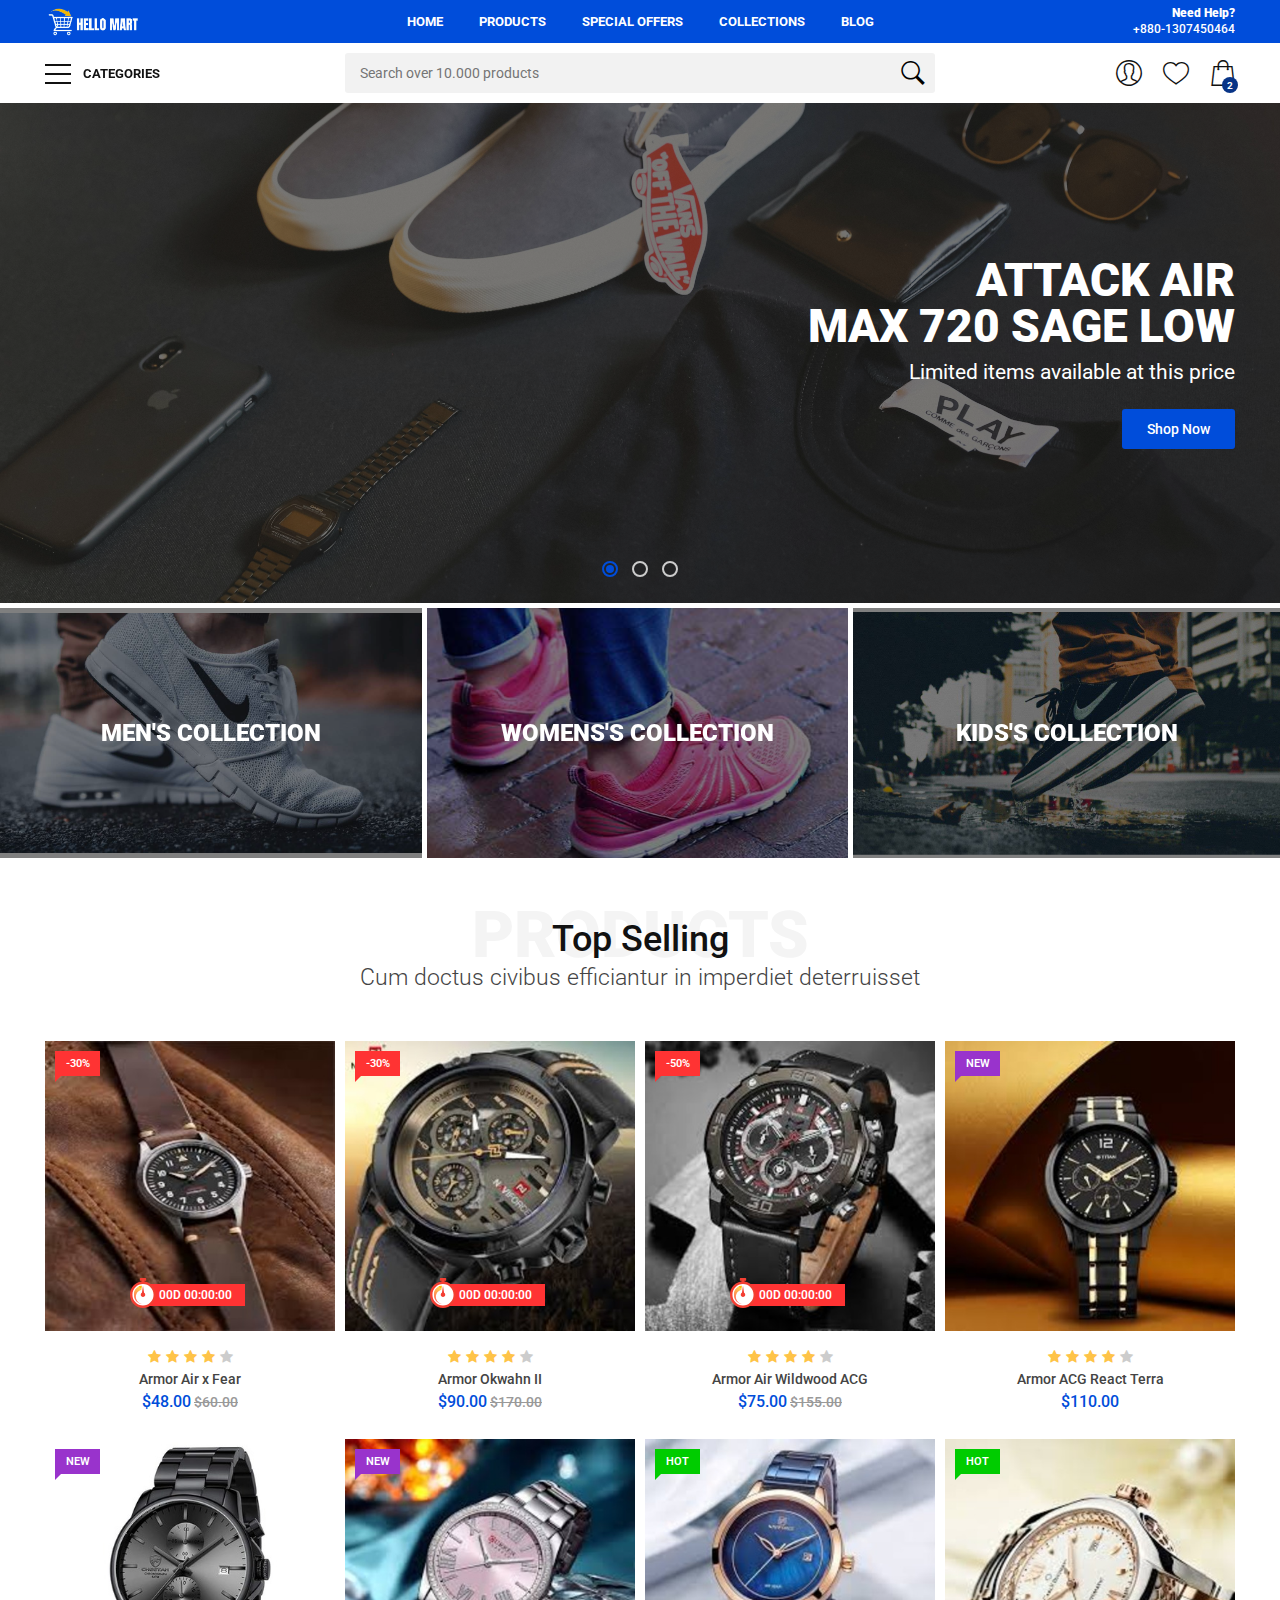
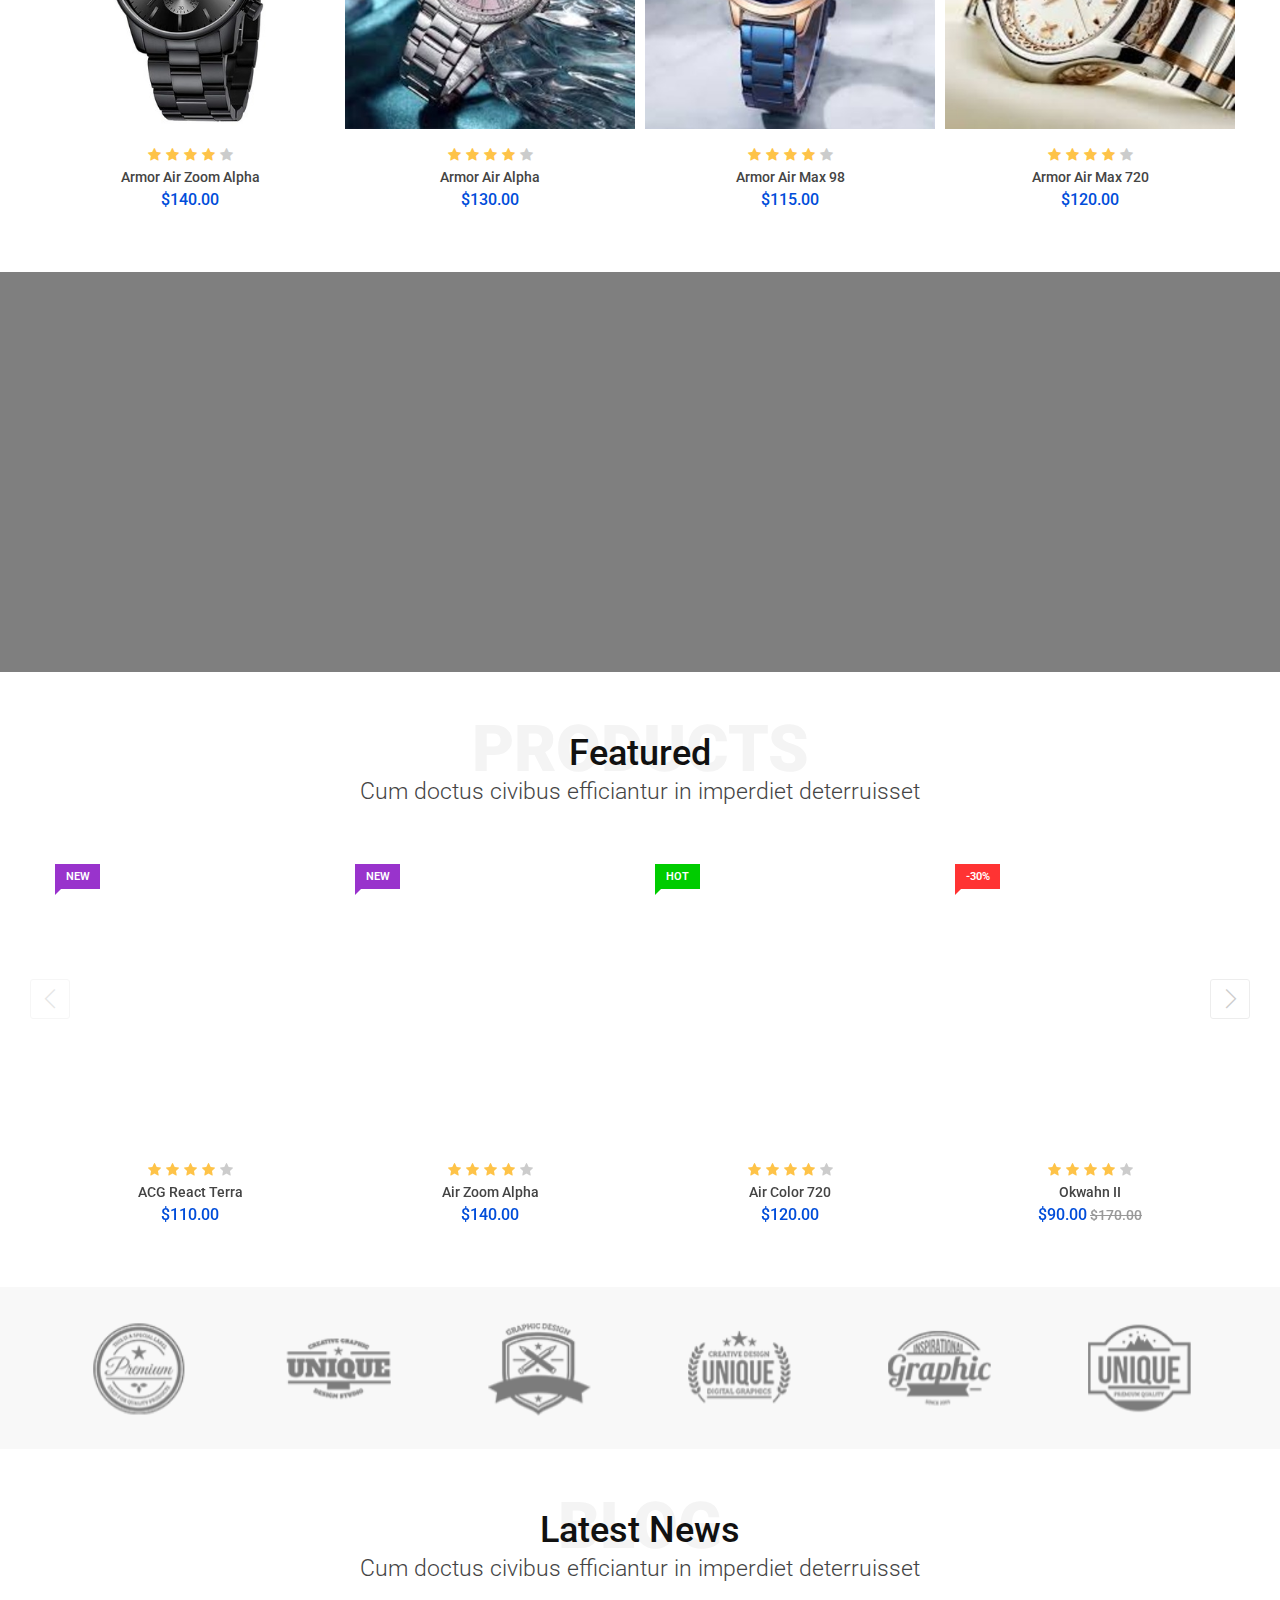
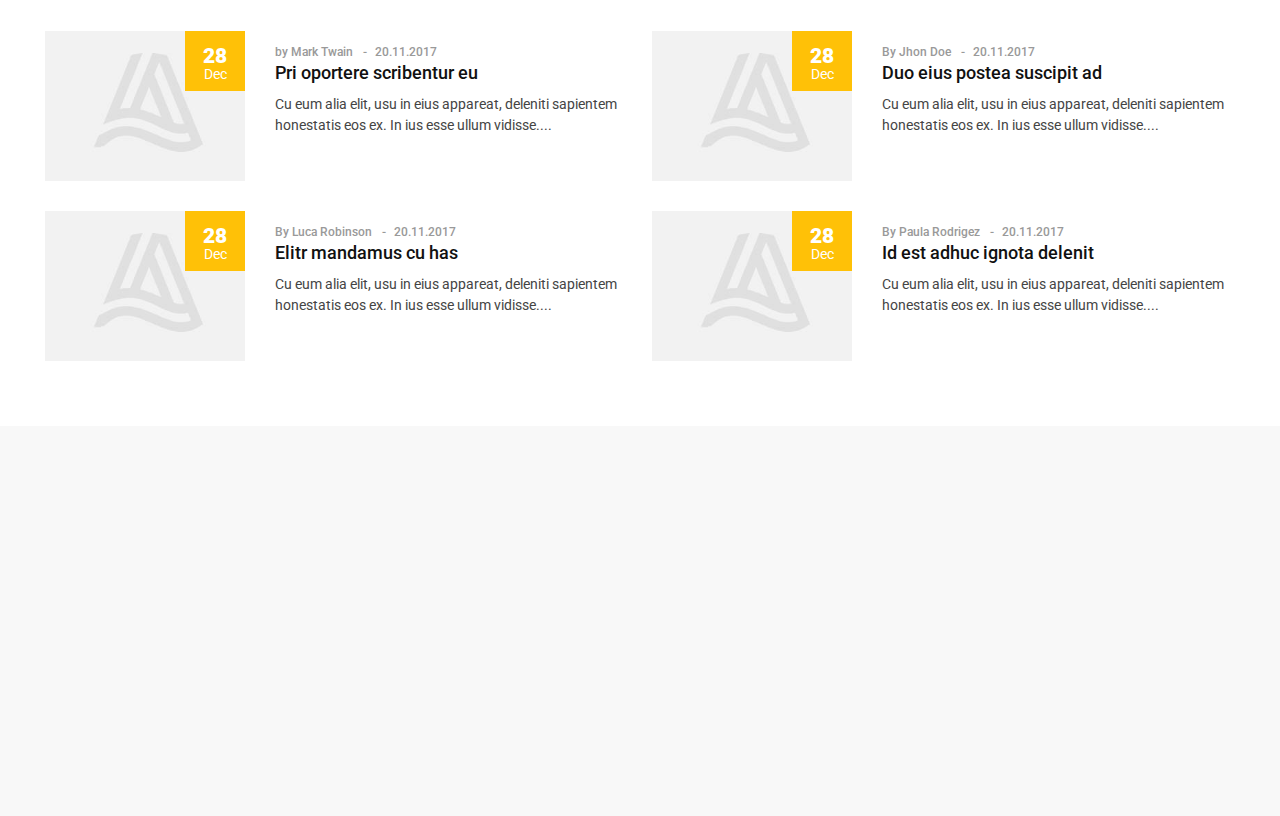
==== commit 738c054c: "worked in home page" ====
--- a/index.html
+++ b/index.html
@@ -56,7 +56,7 @@
 					<div class="row small-gutters">
 						<div class="col-xl-3 col-lg-3 d-lg-flex align-items-center">
 							<div id="logo">
-								<a href="index-2.html"><img src="img/logo.svg" alt="" width="100" height="22"></a>
+								<a href="index.html"><img src="img/logo.png" alt="" width="100" height="28"></a>
 							</div>
 						</div>
 						<nav class="col-xl-6 col-lg-7">
@@ -148,8 +148,7 @@
 							<!--/main-menu -->
 						</nav>
 						<div class="col-xl-3 col-lg-2 d-lg-flex align-items-center justify-content-end text-end">
-							<a class="phone_top" href="tel://9438843343"><strong><span>Need Help?</span>+94
-									423-23-221</strong></a>
+							<a class="phone_top" href="tel:+8801307450464"><strong><span>Need Help?</span>+880-1307450464</strong></a>
 						</div>
 					</div>
 					<!-- /row -->
@@ -288,9 +287,9 @@
 								</li>
 								<li>
 									<div class="dropdown dropdown-access">
-										<a href="account.html" class="access_link"><span>Account</span></a>
+										<a href="login.html" class="access_link"><span>Account</span></a>
 										<div class="dropdown-menu">
-											<a href="account.html" class="btn_1">Sign In or Sign Up</a>
+											<a href="login.html" class="btn_1">Sign In or Sign Up</a>
 											<ul>
 												<li>
 													<a href="track-order.html"><i class="ti-truck"></i>Track your
@@ -361,7 +360,7 @@
 						</div>
 					</div>
 					<!--/owl-slide-->
-					<div class="owl-slide cover" style="background-image: url(img/slides/slide_home_3.jpg);">
+					<div class="owl-slide cover" style="background-image: url(img/slides/slide_home_33.jpg);">
 						<div class="opacity-mask d-flex align-items-center"
 							data-opacity-mask="rgba(255, 255, 255, 0.5)">
 							<div class="container">
@@ -383,7 +382,7 @@
 						<!--/owl-slide-->
 					</div>
 					<!--/owl-slide-->
-					<div class="owl-slide cover" style="background-image: url(img/slides/slide_home_1.jpg);">
+					<div class="owl-slide cover" style="background-image: url(img/slides/slide_home_11.jpg);">
 						<div class="opacity-mask d-flex align-items-center" data-opacity-mask="rgba(0, 0, 0, 0.5)">
 							<div class="container">
 								<div class="row justify-content-center justify-content-md-start">
@@ -455,7 +454,7 @@
 								<a href="product-detail-1.html">
 									<img class="img-fluid lazy card_image"
 										src="img/products/product_placeholder_square_medium.jpg"
-										data-src="img/products/shoes/1.jpg" alt="">
+										data-src="img/products/Watches/1.jpg" alt="">
 								</a>
 								<div data-countdown="2019/05/15" class="countdown"></div>
 							</figure>
@@ -491,7 +490,7 @@
 								<a href="product-detail-1.html">
 									<img class="img-fluid lazy card_image"
 										src="img/products/product_placeholder_square_medium.jpg"
-										data-src="img/products/shoes/2.jpg" alt="">
+										data-src="img/products/Watches/2.jpg" alt="">
 								</a>
 								<div data-countdown="2019/05/10" class="countdown"></div>
 							</figure>
@@ -527,7 +526,7 @@
 								<a href="product-detail-1.html">
 									<img class="img-fluid lazy card_image"
 										src="img/products/product_placeholder_square_medium.jpg"
-										data-src="img/products/shoes/3.jpg" alt="">
+										data-src="img/products/Watches/3.jpg" alt="">
 								</a>
 								<div data-countdown="2019/05/21" class="countdown"></div>
 							</figure>
@@ -563,7 +562,7 @@
 								<a href="product-detail-1.html">
 									<img class="img-fluid lazy card_image"
 										src="img/products/product_placeholder_square_medium.jpg"
-										data-src="img/products/shoes/4.jpg" alt="">
+										data-src="img/products/Watches/4.jpg" alt="">
 								</a>
 							</figure>
 							<div class="rating"><i class="icon-star voted"></i><i class="icon-star voted"></i><i
@@ -597,7 +596,7 @@
 								<a href="product-detail-1.html">
 									<img class="img-fluid lazy card_image"
 										src="img/products/product_placeholder_square_medium.jpg"
-										data-src="img/products/shoes/5.jpg" alt="">
+										data-src="img/products/Watches/5.jpg" alt="">
 								</a>
 							</figure>
 							<div class="rating"><i class="icon-star voted"></i><i class="icon-star voted"></i><i
@@ -631,7 +630,7 @@
 								<a href="product-detail-1.html">
 									<img class="img-fluid lazy card_image"
 										src="img/products/product_placeholder_square_medium.jpg"
-										data-src="img/products/shoes/6.jpg" alt="">
+										data-src="img/products/Watches/6.jpg" alt="">
 								</a>
 							</figure>
 							<div class="rating"><i class="icon-star voted"></i><i class="icon-star voted"></i><i
@@ -665,7 +664,7 @@
 								<a href="product-detail-1.html">
 									<img class="img-fluid lazy card_image"
 										src="img/products/product_placeholder_square_medium.jpg"
-										data-src="img/products/shoes/6.jpg" alt="">
+										data-src="img/products/Watches/7.jpg" alt="">
 								</a>
 							</figure>
 							<div class="rating"><i class="icon-star voted"></i><i class="icon-star voted"></i><i
@@ -699,7 +698,7 @@
 								<a href="product-detail-1.html">
 									<img class="img-fluid lazy card_image"
 										src="img/products/product_placeholder_square_medium.jpg"
-										data-src="img/products/shoes/6.jpg" alt="">
+										data-src="img/products/Watches/8.jpg" alt="">
 								</a>
 							</figure>
 							<div class="rating"><i class="icon-star voted"></i><i class="icon-star voted"></i><i
@@ -731,7 +730,7 @@
 			</div>
 			<!-- /container -->
 
-			<div class="featured lazy" data-bg="url(img/featured_home.jpg)">
+			<div class="featured lazy" data-bg="url(img/featured_homes.jpg)">
 				<div class="opacity-mask d-flex align-items-center" data-opacity-mask="rgba(0, 0, 0, 0.5)">
 					<div class="container margin_60">
 						<div class="row justify-content-center justify-content-md-start">
@@ -766,7 +765,7 @@
 								<a href="product-detail-1.html">
 									<img class="owl-lazy img-fluid card_image"
 										src="img/products/product_placeholder_square_medium.jpg"
-										data-src="img/products/shoes/4.jpg" alt="" width="400" height="400">
+										data-src="img/products/Clothes/1.jpg" alt="" width="400" height="400">
 								</a>
 							</figure>
 							<div class="rating"><i class="icon-star voted"></i><i class="icon-star voted"></i><i
@@ -800,7 +799,7 @@
 								<a href="product-detail-1.html">
 									<img class="owl-lazy img-fluid card_image"
 										src="img/products/product_placeholder_square_medium.jpg"
-										data-src="img/products/shoes/5.jpg" alt="" width="400" height="400">
+										data-src="img/products/Clothes/2.jpg" alt="" width="400" height="400">
 								</a>
 							</figure>
 							<div class="rating"><i class="icon-star voted"></i><i class="icon-star voted"></i><i
@@ -834,7 +833,7 @@
 								<a href="product-detail-1.html">
 									<img class="owl-lazy img-fluid card_image"
 										src="img/products/product_placeholder_square_medium.jpg"
-										data-src="img/products/shoes/8.jpg" alt="" width="400" height="400">
+										data-src="img/products/Clothes/3.jpg" alt="" width="400" height="400">
 								</a>
 							</figure>
 							<div class="rating"><i class="icon-star voted"></i><i class="icon-star voted"></i><i
@@ -868,7 +867,7 @@
 								<a href="product-detail-1.html">
 									<img class="owl-lazy img-fluid card_image"
 										src="img/products/product_placeholder_square_medium.jpg"
-										data-src="img/products/shoes/2.jpg" alt="" width="400" height="400">
+										data-src="img/products/Clothes/4.jpg" alt="" width="400" height="400">
 								</a>
 							</figure>
 							<div class="rating"><i class="icon-star voted"></i><i class="icon-star voted"></i><i
@@ -903,7 +902,7 @@
 								<a href="product-detail-1.html">
 									<img class="owl-lazy img-fluid"
 										src="img/products/product_placeholder_square_medium.jpg"
-										data-src="img/products/shoes/3.jpg" alt="" width="400" height="400">
+										data-src="img/products/Clothes/5.jpg" alt="" width="400" height="400">
 								</a>
 							</figure>
 							<div class="rating"><i class="icon-star voted"></i><i class="icon-star voted"></i><i
@@ -1083,9 +1082,9 @@
 						<h3 data-bs-target="#collapse_3">Contacts</h3>
 						<div class="collapse dont-collapse-sm contacts" id="collapse_3">
 							<ul>
-								<li><i class="ti-home"></i>97845 Baker st. 567<br>Los Angeles - US</li>
-								<li><i class="ti-headphone-alt"></i>+94 423-23-221</li>
-								<li><i class="ti-email"></i><a href="#0">info@allaia.com</a></li>
+								<li><i class="ti-home"></i>Dhamrai,Dhaka 1350</li>
+								<li><i class="ti-headphone-alt"></i>+8801307-450464</li>
+								<li><i class="ti-email"></i><a href="#0">hellocoders.info@gmail.com</a></li>
 							</ul>
 						</div>
 					</div>
@@ -1128,16 +1127,16 @@
 									</select>
 								</div>
 							</li>
-							<li>
+							<!-- <li>
 								<div class="styled-select currency-selector">
 									<select>
 										<option value="US Dollars" selected>US Dollars</option>
 										<option value="Euro">Euro</option>
 									</select>
 								</div>
-							</li>
-							<li><img src="[data-uri]"
-									data-src="img/cards_all.svg" alt="" width="198" height="30" class="lazy"></li>
+							</li> -->
+							<!-- <li><img src="[data-uri]"
+									data-src="img/cards_all.svg" alt="" width="198" height="30" class="lazy"></li> -->
 						</ul>
 					</div>
 					<div class="col-lg-6">
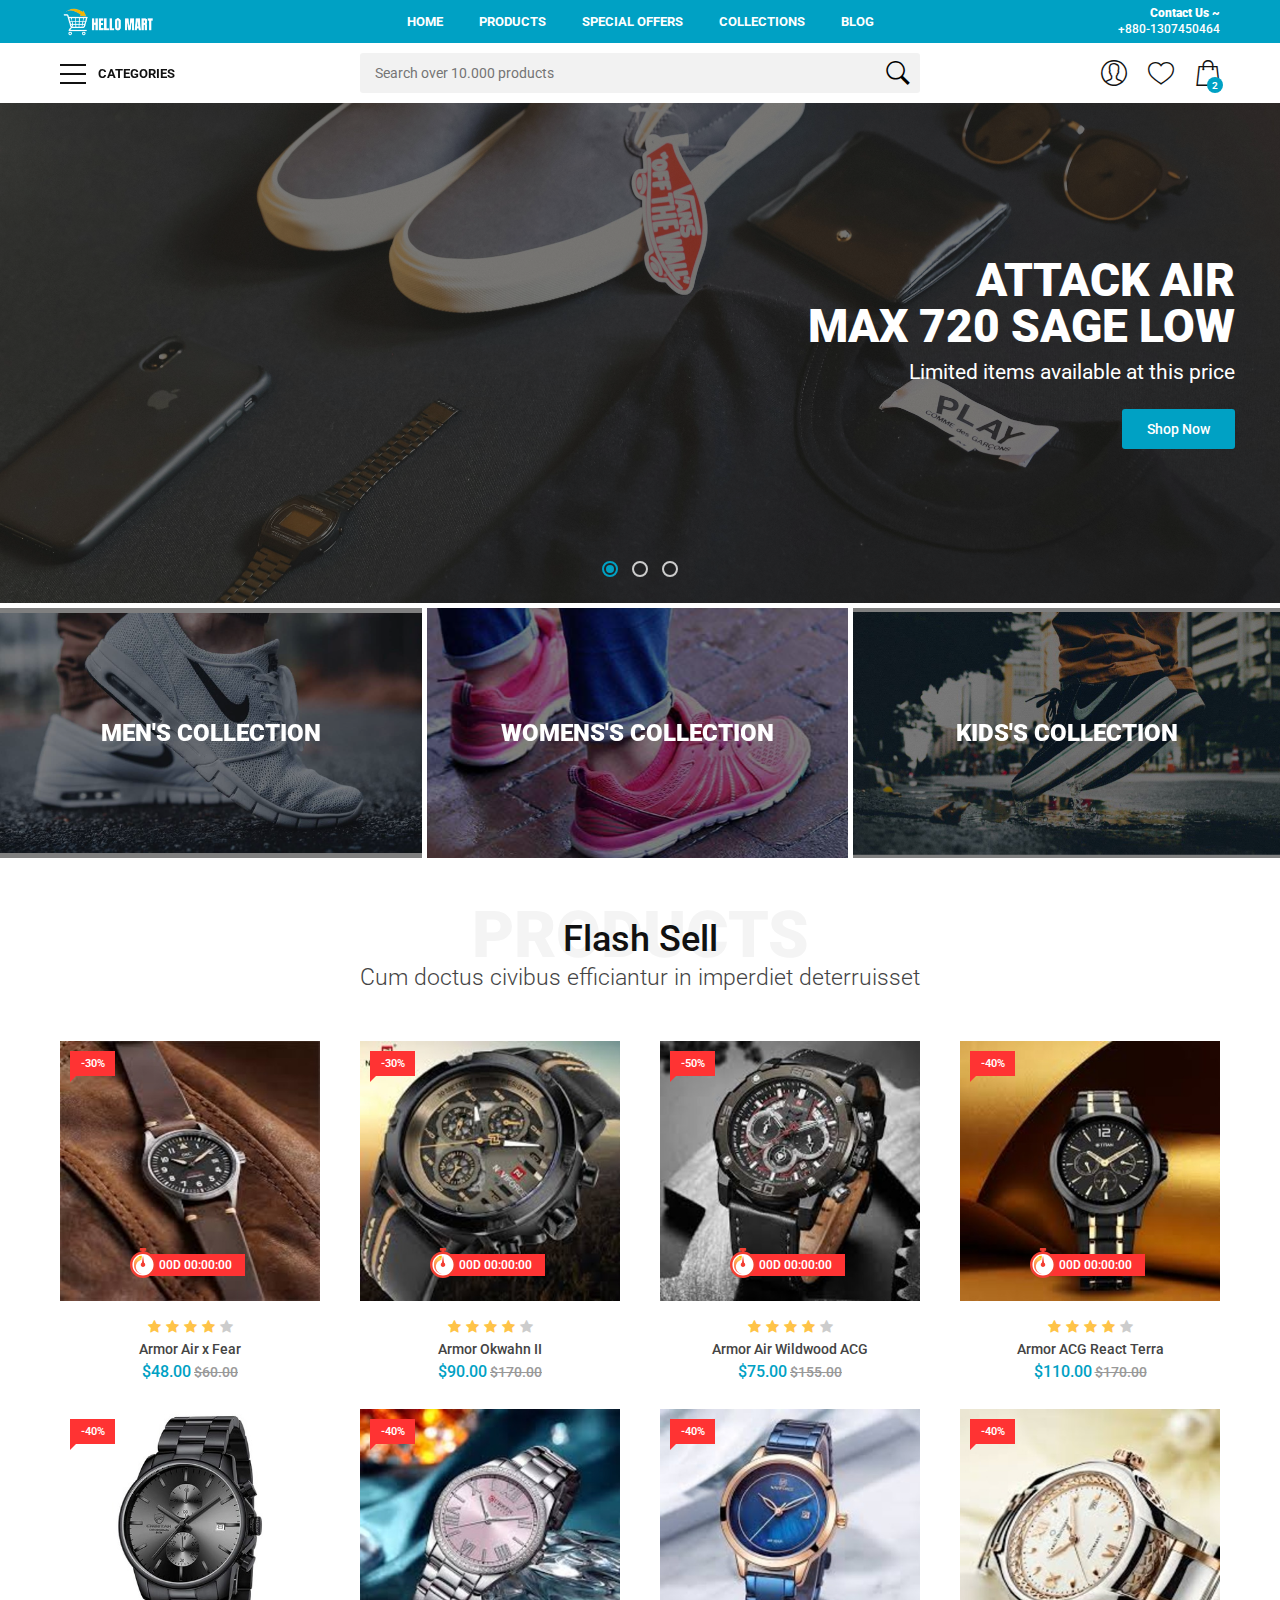
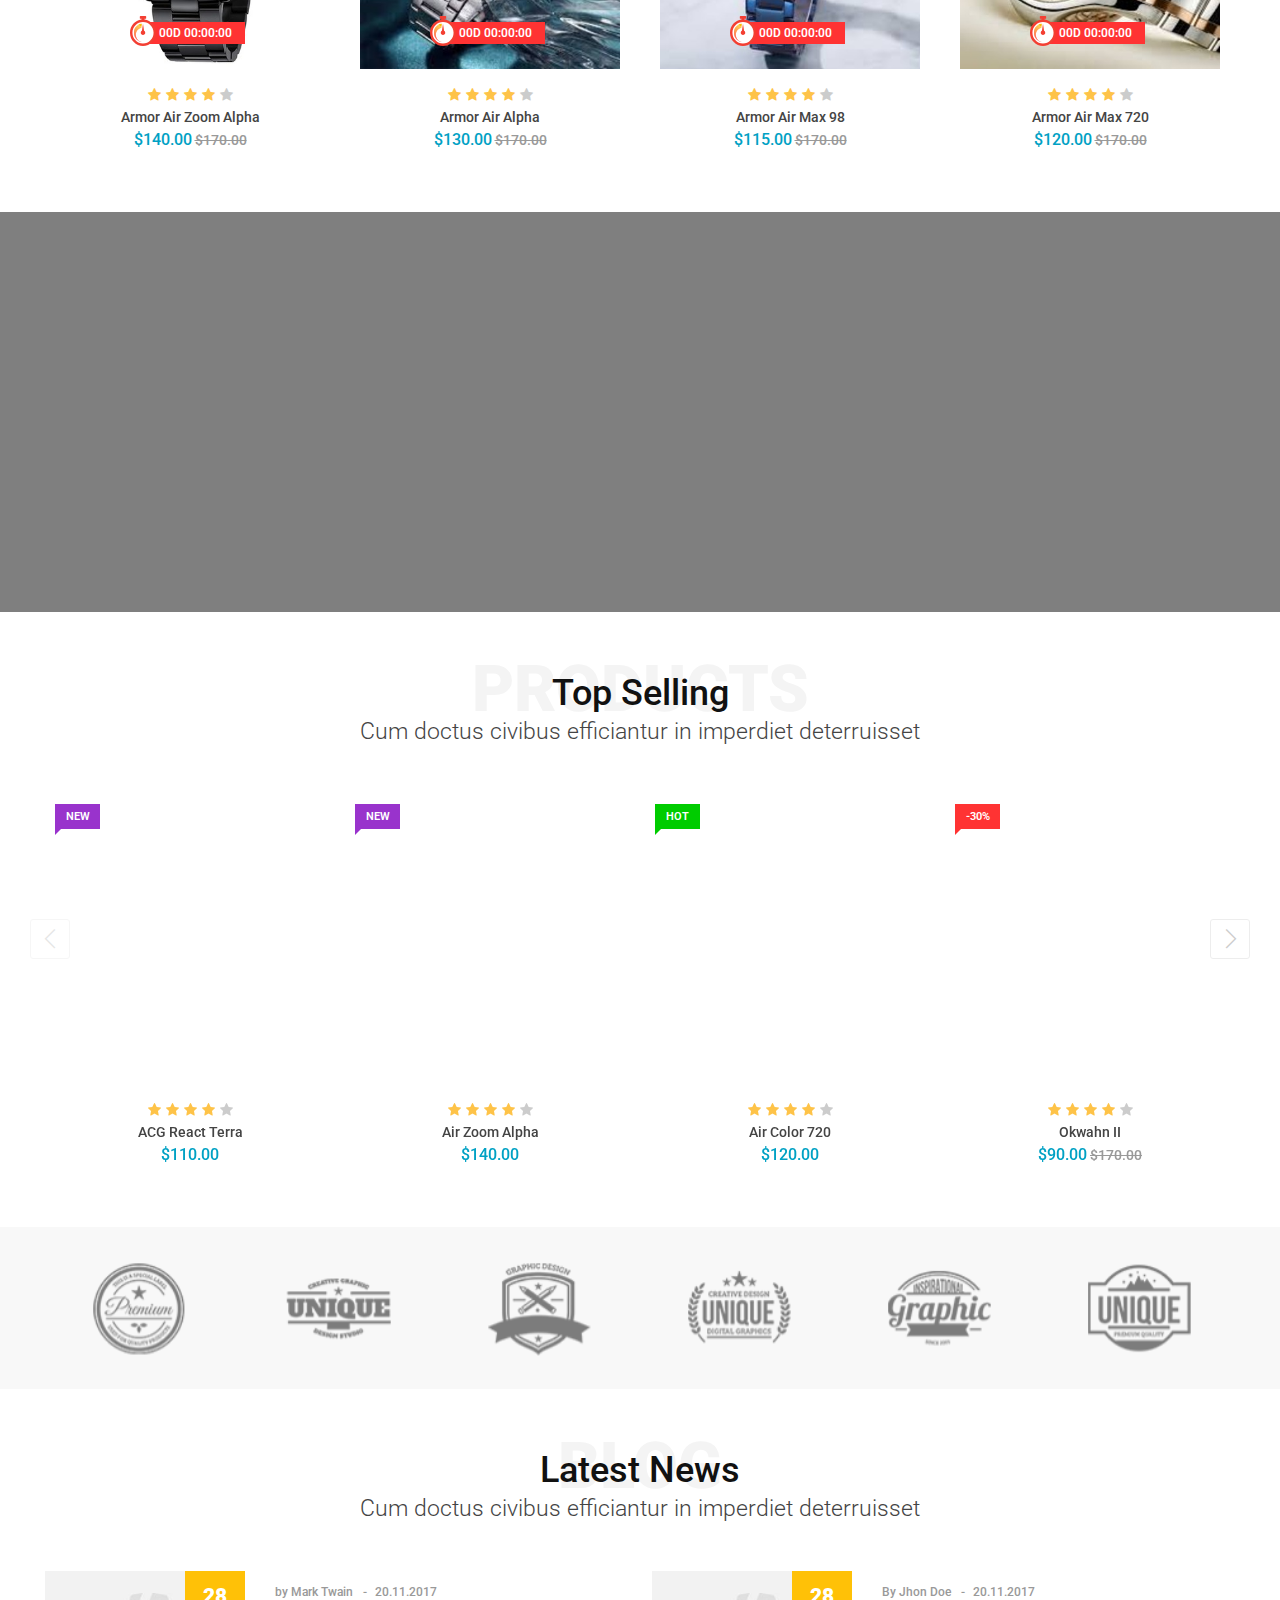
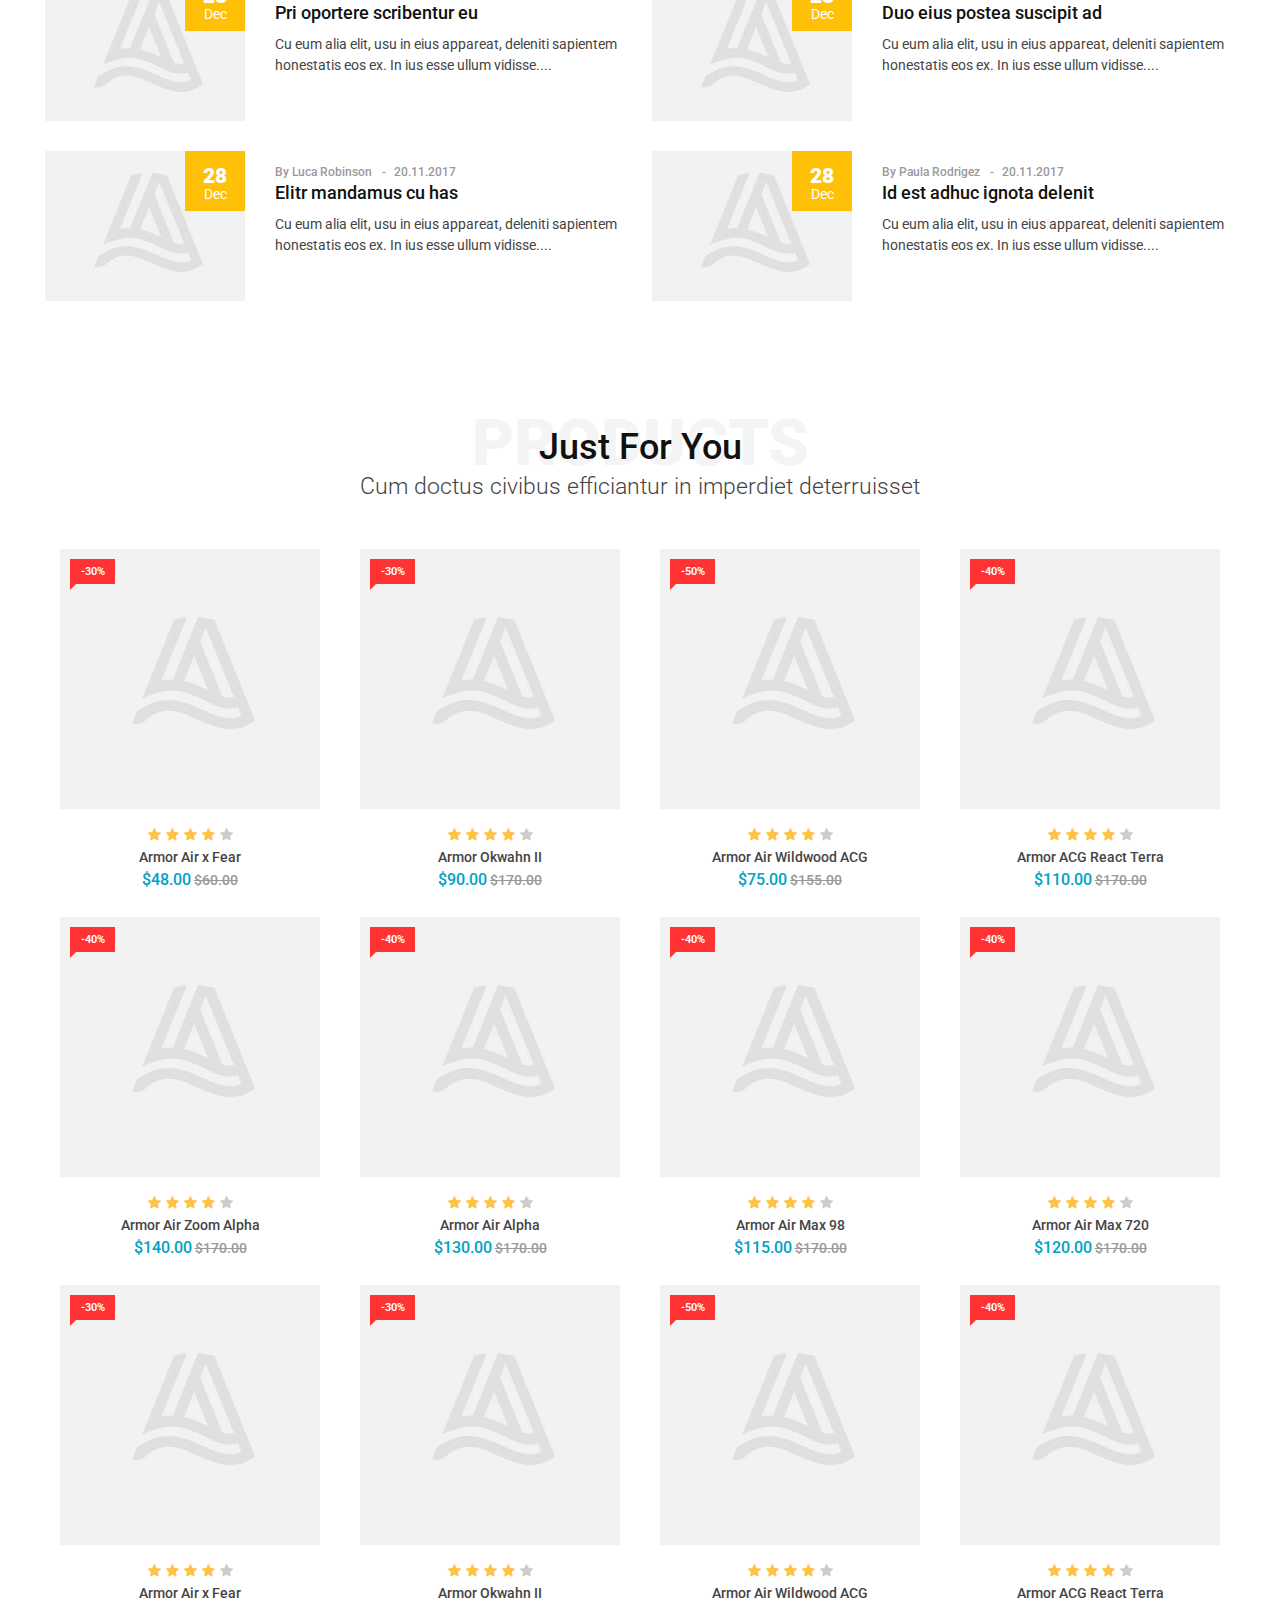
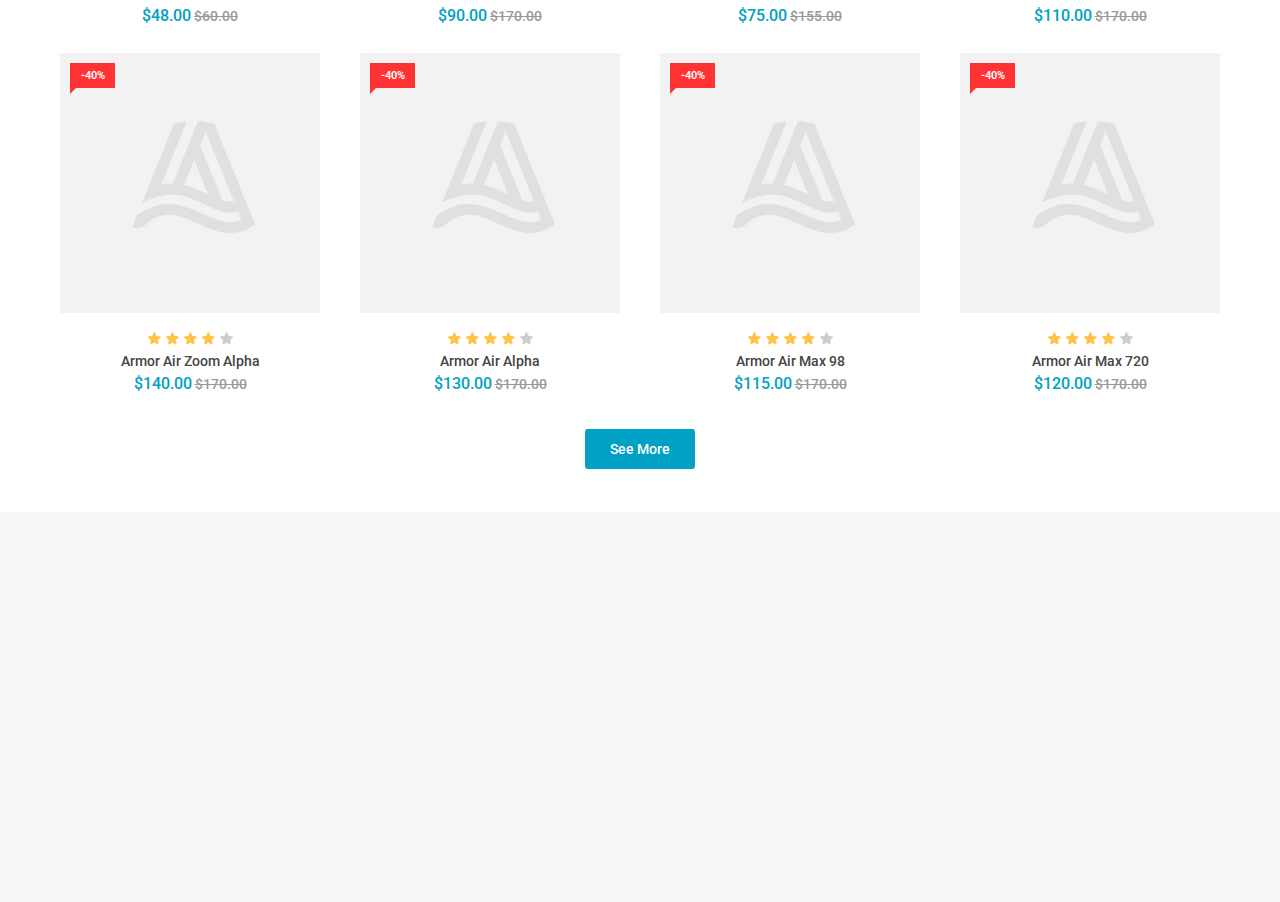
==== commit 52a4a151: "just for you section added and some other work done" ====
--- a/index.html
+++ b/index.html
@@ -148,7 +148,8 @@
 							<!--/main-menu -->
 						</nav>
 						<div class="col-xl-3 col-lg-2 d-lg-flex align-items-center justify-content-end text-end">
-							<a class="phone_top" href="tel:+8801307450464"><strong><span>Need Help?</span>+880-1307450464</strong></a>
+							<a class="phone_top" href="tel:+8801307450464"><strong><span>Contact Us
+										~</span>+880-1307450464</strong></a>
 						</div>
 					</div>
 					<!-- /row -->
@@ -442,7 +443,7 @@
 
 			<div class="container margin_60_35">
 				<div class="main_title">
-					<h2>Top Selling</h2>
+					<h2>Flash Sell</h2>
 					<span>Products</span>
 					<p>Cum doctus civibus efficiantur in imperdiet deterruisset</p>
 				</div>
@@ -456,7 +457,7 @@
 										src="img/products/product_placeholder_square_medium.jpg"
 										data-src="img/products/Watches/1.jpg" alt="">
 								</a>
-								<div data-countdown="2019/05/15" class="countdown"></div>
+								<div data-countdown="2024/06/05" class="countdown"></div>
 							</figure>
 							<div class="rating"><i class="icon-star voted"></i><i class="icon-star voted"></i><i
 									class="icon-star voted"></i><i class="icon-star voted"></i><i class="icon-star"></i>
@@ -472,9 +473,9 @@
 								<li><a href="#0" class="tooltip-1" data-bs-toggle="tooltip" data-bs-placement="left"
 										title="Add to favorites"><i class="ti-heart"></i><span>Add to
 											favorites</span></a></li>
-								<li><a href="#0" class="tooltip-1" data-bs-toggle="tooltip" data-bs-placement="left"
-										title="Add to compare"><i class="ti-control-shuffle"></i><span>Add to
-											compare</span></a></li>
+								<!-- <li><a href="#0" class="tooltip-1" data-bs-toggle="tooltip" data-bs-placement="left"
+										title="Add to compare"><i class="ti-control-shuffle"></i><span>Add to
+											compare</span></a></li> -->
 								<li><a href="#0" class="tooltip-1" data-bs-toggle="tooltip" data-bs-placement="left"
 										title="Add to cart"><i class="ti-shopping-cart"></i><span>Add to cart</span></a>
 								</li>
@@ -492,7 +493,7 @@
 										src="img/products/product_placeholder_square_medium.jpg"
 										data-src="img/products/Watches/2.jpg" alt="">
 								</a>
-								<div data-countdown="2019/05/10" class="countdown"></div>
+								<div data-countdown="2024/06/05" class="countdown"></div>
 							</figure>
 							<div class="rating"><i class="icon-star voted"></i><i class="icon-star voted"></i><i
 									class="icon-star voted"></i><i class="icon-star voted"></i><i class="icon-star"></i>
@@ -508,9 +509,9 @@
 								<li><a href="#0" class="tooltip-1" data-bs-toggle="tooltip" data-bs-placement="left"
 										title="Add to favorites"><i class="ti-heart"></i><span>Add to
 											favorites</span></a></li>
-								<li><a href="#0" class="tooltip-1" data-bs-toggle="tooltip" data-bs-placement="left"
-										title="Add to compare"><i class="ti-control-shuffle"></i><span>Add to
-											compare</span></a></li>
+								<!-- <li><a href="#0" class="tooltip-1" data-bs-toggle="tooltip" data-bs-placement="left"
+										title="Add to compare"><i class="ti-control-shuffle"></i><span>Add to
+											compare</span></a></li> -->
 								<li><a href="#0" class="tooltip-1" data-bs-toggle="tooltip" data-bs-placement="left"
 										title="Add to cart"><i class="ti-shopping-cart"></i><span>Add to cart</span></a>
 								</li>
@@ -528,7 +529,7 @@
 										src="img/products/product_placeholder_square_medium.jpg"
 										data-src="img/products/Watches/3.jpg" alt="">
 								</a>
-								<div data-countdown="2019/05/21" class="countdown"></div>
+								<div data-countdown="2024/06/05" class="countdown"></div>
 							</figure>
 							<div class="rating"><i class="icon-star voted"></i><i class="icon-star voted"></i><i
 									class="icon-star voted"></i><i class="icon-star voted"></i><i class="icon-star"></i>
@@ -544,26 +545,27 @@
 								<li><a href="#0" class="tooltip-1" data-bs-toggle="tooltip" data-bs-placement="left"
 										title="Add to favorites"><i class="ti-heart"></i><span>Add to
 											favorites</span></a></li>
-								<li><a href="#0" class="tooltip-1" data-bs-toggle="tooltip" data-bs-placement="left"
-										title="Add to compare"><i class="ti-control-shuffle"></i><span>Add to
-											compare</span></a></li>
-								<li><a href="#0" class="tooltip-1" data-bs-toggle="tooltip" data-bs-placement="left"
-										title="Add to cart"><i class="ti-shopping-cart"></i><span>Add to cart</span></a>
-								</li>
-							</ul>
-						</div>
-						<!-- /grid_item -->
-					</div>
-					<!-- /col -->
-					<div class="col-6 col-md-4 col-xl-3">
-						<div class="grid_item card_images">
-							<span class="ribbon new">New</span>
+								<!-- <li><a href="#0" class="tooltip-1" data-bs-toggle="tooltip" data-bs-placement="left"
+										title="Add to compare"><i class="ti-control-shuffle"></i><span>Add to
+											compare</span></a></li> -->
+								<li><a href="#0" class="tooltip-1" data-bs-toggle="tooltip" data-bs-placement="left"
+										title="Add to cart"><i class="ti-shopping-cart"></i><span>Add to cart</span></a>
+								</li>
+							</ul>
+						</div>
+						<!-- /grid_item -->
+					</div>
+					<!-- /col -->
+					<div class="col-6 col-md-4 col-xl-3">
+						<div class="grid_item card_images">
+							<span class="ribbon off">-40%</span>
 							<figure>
 								<a href="product-detail-1.html">
 									<img class="img-fluid lazy card_image"
 										src="img/products/product_placeholder_square_medium.jpg"
 										data-src="img/products/Watches/4.jpg" alt="">
 								</a>
+								<div data-countdown="2024/06/05" class="countdown"></div>
 							</figure>
 							<div class="rating"><i class="icon-star voted"></i><i class="icon-star voted"></i><i
 									class="icon-star voted"></i><i class="icon-star voted"></i><i class="icon-star"></i>
@@ -573,31 +575,33 @@
 							</a>
 							<div class="price_box">
 								<span class="new_price">$110.00</span>
-							</div>
-							<ul>
-								<li><a href="#0" class="tooltip-1" data-bs-toggle="tooltip" data-bs-placement="left"
-										title="Add to favorites"><i class="ti-heart"></i><span>Add to
-											favorites</span></a></li>
-								<li><a href="#0" class="tooltip-1" data-bs-toggle="tooltip" data-bs-placement="left"
-										title="Add to compare"><i class="ti-control-shuffle"></i><span>Add to
-											compare</span></a></li>
-								<li><a href="#0" class="tooltip-1" data-bs-toggle="tooltip" data-bs-placement="left"
-										title="Add to cart"><i class="ti-shopping-cart"></i><span>Add to cart</span></a>
-								</li>
-							</ul>
-						</div>
-						<!-- /grid_item -->
-					</div>
-					<!-- /col -->
-					<div class="col-6 col-md-4 col-xl-3">
-						<div class="grid_item card_images">
-							<span class="ribbon new">New</span>
+								<span class="old_price">$170.00</span>
+							</div>
+							<ul>
+								<li><a href="#0" class="tooltip-1" data-bs-toggle="tooltip" data-bs-placement="left"
+										title="Add to favorites"><i class="ti-heart"></i><span>Add to
+											favorites</span></a></li>
+								<!-- <li><a href="#0" class="tooltip-1" data-bs-toggle="tooltip" data-bs-placement="left"
+										title="Add to compare"><i class="ti-control-shuffle"></i><span>Add to
+											compare</span></a></li> -->
+								<li><a href="#0" class="tooltip-1" data-bs-toggle="tooltip" data-bs-placement="left"
+										title="Add to cart"><i class="ti-shopping-cart"></i><span>Add to cart</span></a>
+								</li>
+							</ul>
+						</div>
+						<!-- /grid_item -->
+					</div>
+					<!-- /col -->
+					<div class="col-6 col-md-4 col-xl-3">
+						<div class="grid_item card_images">
+							<span class="ribbon off">-40%</span>
 							<figure>
 								<a href="product-detail-1.html">
 									<img class="img-fluid lazy card_image"
 										src="img/products/product_placeholder_square_medium.jpg"
 										data-src="img/products/Watches/5.jpg" alt="">
 								</a>
+								<div data-countdown="2024/06/05" class="countdown"></div>
 							</figure>
 							<div class="rating"><i class="icon-star voted"></i><i class="icon-star voted"></i><i
 									class="icon-star voted"></i><i class="icon-star voted"></i><i class="icon-star"></i>
@@ -607,31 +611,33 @@
 							</a>
 							<div class="price_box">
 								<span class="new_price">$140.00</span>
-							</div>
-							<ul>
-								<li><a href="#0" class="tooltip-1" data-bs-toggle="tooltip" data-bs-placement="left"
-										title="Add to favorites"><i class="ti-heart"></i><span>Add to
-											favorites</span></a></li>
-								<li><a href="#0" class="tooltip-1" data-bs-toggle="tooltip" data-bs-placement="left"
-										title="Add to compare"><i class="ti-control-shuffle"></i><span>Add to
-											compare</span></a></li>
-								<li><a href="#0" class="tooltip-1" data-bs-toggle="tooltip" data-bs-placement="left"
-										title="Add to cart"><i class="ti-shopping-cart"></i><span>Add to cart</span></a>
-								</li>
-							</ul>
-						</div>
-						<!-- /grid_item -->
-					</div>
-					<!-- /col -->
-					<div class="col-6 col-md-4 col-xl-3">
-						<div class="grid_item card_images">
-							<span class="ribbon new">New</span>
+								<span class="old_price">$170.00</span>
+							</div>
+							<ul>
+								<li><a href="#0" class="tooltip-1" data-bs-toggle="tooltip" data-bs-placement="left"
+										title="Add to favorites"><i class="ti-heart"></i><span>Add to
+											favorites</span></a></li>
+								<!-- <li><a href="#0" class="tooltip-1" data-bs-toggle="tooltip" data-bs-placement="left"
+										title="Add to compare"><i class="ti-control-shuffle"></i><span>Add to
+											compare</span></a></li> -->
+								<li><a href="#0" class="tooltip-1" data-bs-toggle="tooltip" data-bs-placement="left"
+										title="Add to cart"><i class="ti-shopping-cart"></i><span>Add to cart</span></a>
+								</li>
+							</ul>
+						</div>
+						<!-- /grid_item -->
+					</div>
+					<!-- /col -->
+					<div class="col-6 col-md-4 col-xl-3">
+						<div class="grid_item card_images">
+							<span class="ribbon off">-40%</span>
 							<figure>
 								<a href="product-detail-1.html">
 									<img class="img-fluid lazy card_image"
 										src="img/products/product_placeholder_square_medium.jpg"
 										data-src="img/products/Watches/6.jpg" alt="">
 								</a>
+								<div data-countdown="2024/06/05" class="countdown"></div>
 							</figure>
 							<div class="rating"><i class="icon-star voted"></i><i class="icon-star voted"></i><i
 									class="icon-star voted"></i><i class="icon-star voted"></i><i class="icon-star"></i>
@@ -641,31 +647,33 @@
 							</a>
 							<div class="price_box">
 								<span class="new_price">$130.00</span>
-							</div>
-							<ul>
-								<li><a href="#0" class="tooltip-1" data-bs-toggle="tooltip" data-bs-placement="left"
-										title="Add to favorites"><i class="ti-heart"></i><span>Add to
-											favorites</span></a></li>
-								<li><a href="#0" class="tooltip-1" data-bs-toggle="tooltip" data-bs-placement="left"
-										title="Add to compare"><i class="ti-control-shuffle"></i><span>Add to
-											compare</span></a></li>
-								<li><a href="#0" class="tooltip-1" data-bs-toggle="tooltip" data-bs-placement="left"
-										title="Add to cart"><i class="ti-shopping-cart"></i><span>Add to cart</span></a>
-								</li>
-							</ul>
-						</div>
-						<!-- /grid_item -->
-					</div>
-					<!-- /col -->
-					<div class="col-6 col-md-4 col-xl-3">
-						<div class="grid_item card_images">
-							<span class="ribbon hot">Hot</span>
+								<span class="old_price">$170.00</span>
+							</div>
+							<ul>
+								<li><a href="#0" class="tooltip-1" data-bs-toggle="tooltip" data-bs-placement="left"
+										title="Add to favorites"><i class="ti-heart"></i><span>Add to
+											favorites</span></a></li>
+								<!-- <li><a href="#0" class="tooltip-1" data-bs-toggle="tooltip" data-bs-placement="left"
+										title="Add to compare"><i class="ti-control-shuffle"></i><span>Add to
+											compare</span></a></li> -->
+								<li><a href="#0" class="tooltip-1" data-bs-toggle="tooltip" data-bs-placement="left"
+										title="Add to cart"><i class="ti-shopping-cart"></i><span>Add to cart</span></a>
+								</li>
+							</ul>
+						</div>
+						<!-- /grid_item -->
+					</div>
+					<!-- /col -->
+					<div class="col-6 col-md-4 col-xl-3">
+						<div class="grid_item card_images">
+							<span class="ribbon off">-40%</span>
 							<figure>
 								<a href="product-detail-1.html">
 									<img class="img-fluid lazy card_image"
 										src="img/products/product_placeholder_square_medium.jpg"
 										data-src="img/products/Watches/7.jpg" alt="">
 								</a>
+								<div data-countdown="2024/06/05" class="countdown"></div>
 							</figure>
 							<div class="rating"><i class="icon-star voted"></i><i class="icon-star voted"></i><i
 									class="icon-star voted"></i><i class="icon-star voted"></i><i class="icon-star"></i>
@@ -675,31 +683,33 @@
 							</a>
 							<div class="price_box">
 								<span class="new_price">$115.00</span>
-							</div>
-							<ul>
-								<li><a href="#0" class="tooltip-1" data-bs-toggle="tooltip" data-bs-placement="left"
-										title="Add to favorites"><i class="ti-heart"></i><span>Add to
-											favorites</span></a></li>
-								<li><a href="#0" class="tooltip-1" data-bs-toggle="tooltip" data-bs-placement="left"
-										title="Add to compare"><i class="ti-control-shuffle"></i><span>Add to
-											compare</span></a></li>
-								<li><a href="#0" class="tooltip-1" data-bs-toggle="tooltip" data-bs-placement="left"
-										title="Add to cart"><i class="ti-shopping-cart"></i><span>Add to cart</span></a>
-								</li>
-							</ul>
-						</div>
-						<!-- /grid_item -->
-					</div>
-					<!-- /col -->
-					<div class="col-6 col-md-4 col-xl-3">
-						<div class="grid_item card_images">
-							<span class="ribbon hot">Hot</span>
+								<span class="old_price">$170.00</span>
+							</div>
+							<ul>
+								<li><a href="#0" class="tooltip-1" data-bs-toggle="tooltip" data-bs-placement="left"
+										title="Add to favorites"><i class="ti-heart"></i><span>Add to
+											favorites</span></a></li>
+								<!-- <li><a href="#0" class="tooltip-1" data-bs-toggle="tooltip" data-bs-placement="left"
+										title="Add to compare"><i class="ti-control-shuffle"></i><span>Add to
+											compare</span></a></li> -->
+								<li><a href="#0" class="tooltip-1" data-bs-toggle="tooltip" data-bs-placement="left"
+										title="Add to cart"><i class="ti-shopping-cart"></i><span>Add to cart</span></a>
+								</li>
+							</ul>
+						</div>
+						<!-- /grid_item -->
+					</div>
+					<!-- /col -->
+					<div class="col-6 col-md-4 col-xl-3">
+						<div class="grid_item card_images">
+							<span class="ribbon off">-40%</span>
 							<figure>
 								<a href="product-detail-1.html">
 									<img class="img-fluid lazy card_image"
 										src="img/products/product_placeholder_square_medium.jpg"
 										data-src="img/products/Watches/8.jpg" alt="">
 								</a>
+								<div data-countdown="2024/06/05" class="countdown"></div>
 							</figure>
 							<div class="rating"><i class="icon-star voted"></i><i class="icon-star voted"></i><i
 									class="icon-star voted"></i><i class="icon-star voted"></i><i class="icon-star"></i>
@@ -709,14 +719,15 @@
 							</a>
 							<div class="price_box">
 								<span class="new_price">$120.00</span>
-							</div>
-							<ul>
-								<li><a href="#0" class="tooltip-1" data-bs-toggle="tooltip" data-bs-placement="left"
-										title="Add to favorites"><i class="ti-heart"></i><span>Add to
-											favorites</span></a></li>
-								<li><a href="#0" class="tooltip-1" data-bs-toggle="tooltip" data-bs-placement="left"
-										title="Add to compare"><i class="ti-control-shuffle"></i><span>Add to
-											compare</span></a></li>
+								<span class="old_price">$170.00</span>
+							</div>
+							<ul>
+								<li><a href="#0" class="tooltip-1" data-bs-toggle="tooltip" data-bs-placement="left"
+										title="Add to favorites"><i class="ti-heart"></i><span>Add to
+											favorites</span></a></li>
+								<!-- <li><a href="#0" class="tooltip-1" data-bs-toggle="tooltip" data-bs-placement="left"
+										title="Add to compare"><i class="ti-control-shuffle"></i><span>Add to
+											compare</span></a></li> -->
 								<li><a href="#0" class="tooltip-1" data-bs-toggle="tooltip" data-bs-placement="left"
 										title="Add to cart"><i class="ti-shopping-cart"></i><span>Add to cart</span></a>
 								</li>
@@ -753,7 +764,7 @@
 
 			<div class="container margin_60_35">
 				<div class="main_title">
-					<h2>Featured</h2>
+					<h2>Top Selling</h2>
 					<span>Products</span>
 					<p>Cum doctus civibus efficiantur in imperdiet deterruisset</p>
 				</div>
@@ -781,9 +792,9 @@
 								<li><a href="#0" class="tooltip-1" data-bs-toggle="tooltip" data-bs-placement="left"
 										title="Add to favorites"><i class="ti-heart"></i><span>Add to
 											favorites</span></a></li>
-								<li><a href="#0" class="tooltip-1" data-bs-toggle="tooltip" data-bs-placement="left"
-										title="Add to compare"><i class="ti-control-shuffle"></i><span>Add to
-											compare</span></a></li>
+								<!-- <li><a href="#0" class="tooltip-1" data-bs-toggle="tooltip" data-bs-placement="left"
+										title="Add to compare"><i class="ti-control-shuffle"></i><span>Add to
+											compare</span></a></li> -->
 								<li><a href="#0" class="tooltip-1" data-bs-toggle="tooltip" data-bs-placement="left"
 										title="Add to cart"><i class="ti-shopping-cart"></i><span>Add to cart</span></a>
 								</li>
@@ -815,9 +826,9 @@
 								<li><a href="#0" class="tooltip-1" data-bs-toggle="tooltip" data-bs-placement="left"
 										title="Add to favorites"><i class="ti-heart"></i><span>Add to
 											favorites</span></a></li>
-								<li><a href="#0" class="tooltip-1" data-bs-toggle="tooltip" data-bs-placement="left"
-										title="Add to compare"><i class="ti-control-shuffle"></i><span>Add to
-											compare</span></a></li>
+								<!-- <li><a href="#0" class="tooltip-1" data-bs-toggle="tooltip" data-bs-placement="left"
+										title="Add to compare"><i class="ti-control-shuffle"></i><span>Add to
+											compare</span></a></li> -->
 								<li><a href="#0" class="tooltip-1" data-bs-toggle="tooltip" data-bs-placement="left"
 										title="Add to cart"><i class="ti-shopping-cart"></i><span>Add to cart</span></a>
 								</li>
@@ -849,9 +860,9 @@
 								<li><a href="#0" class="tooltip-1" data-bs-toggle="tooltip" data-bs-placement="left"
 										title="Add to favorites"><i class="ti-heart"></i><span>Add to
 											favorites</span></a></li>
-								<li><a href="#0" class="tooltip-1" data-bs-toggle="tooltip" data-bs-placement="left"
-										title="Add to compare"><i class="ti-control-shuffle"></i><span>Add to
-											compare</span></a></li>
+								<!-- <li><a href="#0" class="tooltip-1" data-bs-toggle="tooltip" data-bs-placement="left"
+										title="Add to compare"><i class="ti-control-shuffle"></i><span>Add to
+											compare</span></a></li> -->
 								<li><a href="#0" class="tooltip-1" data-bs-toggle="tooltip" data-bs-placement="left"
 										title="Add to cart"><i class="ti-shopping-cart"></i><span>Add to cart</span></a>
 								</li>
@@ -884,9 +895,9 @@
 								<li><a href="#0" class="tooltip-1" data-bs-toggle="tooltip" data-bs-placement="left"
 										title="Add to favorites"><i class="ti-heart"></i><span>Add to
 											favorites</span></a></li>
-								<li><a href="#0" class="tooltip-1" data-bs-toggle="tooltip" data-bs-placement="left"
-										title="Add to compare"><i class="ti-control-shuffle"></i><span>Add to
-											compare</span></a></li>
+								<!-- <li><a href="#0" class="tooltip-1" data-bs-toggle="tooltip" data-bs-placement="left"
+										title="Add to compare"><i class="ti-control-shuffle"></i><span>Add to
+											compare</span></a></li> -->
 								<li><a href="#0" class="tooltip-1" data-bs-toggle="tooltip" data-bs-placement="left"
 										title="Add to cart"><i class="ti-shopping-cart"></i><span>Add to cart</span></a>
 								</li>
@@ -919,9 +930,9 @@
 								<li><a href="#0" class="tooltip-1" data-bs-toggle="tooltip" data-bs-placement="left"
 										title="Add to favorites"><i class="ti-heart"></i><span>Add to
 											favorites</span></a></li>
-								<li><a href="#0" class="tooltip-1" data-bs-toggle="tooltip" data-bs-placement="left"
-										title="Add to compare"><i class="ti-control-shuffle"></i><span>Add to
-											compare</span></a></li>
+								<!-- <li><a href="#0" class="tooltip-1" data-bs-toggle="tooltip" data-bs-placement="left"
+										title="Add to compare"><i class="ti-control-shuffle"></i><span>Add to
+											compare</span></a></li> -->
 								<li><a href="#0" class="tooltip-1" data-bs-toggle="tooltip" data-bs-placement="left"
 										title="Add to cart"><i class="ti-shopping-cart"></i><span>Add to cart</span></a>
 								</li>
@@ -1046,6 +1057,597 @@
 				<!-- /row -->
 			</div>
 			<!-- /container -->
+
+			<!-- Just For You -->
+			<div class="container margin_60_35">
+				<div class="main_title">
+					<h2>Just For You</h2>
+					<span>Products</span>
+					<p>Cum doctus civibus efficiantur in imperdiet deterruisset</p>
+				</div>
+				<div class="row small-gutters">
+					<div class="col-6 col-md-4 col-xl-3">
+						<div class="grid_item card_images">
+							<figure>
+								<span class="ribbon off">-30%</span>
+								<a href="product-detail-1.html">
+									<img class="img-fluid lazy card_image"
+										src="img/products/product_placeholder_square_medium.jpg"
+										data-src="img/products/Watches/1.jpg" alt="">
+								</a>
+
+							</figure>
+							<div class="rating"><i class="icon-star voted"></i><i class="icon-star voted"></i><i
+									class="icon-star voted"></i><i class="icon-star voted"></i><i class="icon-star"></i>
+							</div>
+							<a href="product-detail-1.html">
+								<h3>Armor Air x Fear</h3>
+							</a>
+							<div class="price_box">
+								<span class="new_price">$48.00</span>
+								<span class="old_price">$60.00</span>
+							</div>
+							<ul>
+								<li><a href="#0" class="tooltip-1" data-bs-toggle="tooltip" data-bs-placement="left"
+										title="Add to favorites"><i class="ti-heart"></i><span>Add to
+											favorites</span></a></li>
+								<!-- <li><a href="#0" class="tooltip-1" data-bs-toggle="tooltip" data-bs-placement="left"
+										title="Add to compare"><i class="ti-control-shuffle"></i><span>Add to
+											compare</span></a></li> -->
+								<li><a href="#0" class="tooltip-1" data-bs-toggle="tooltip" data-bs-placement="left"
+										title="Add to cart"><i class="ti-shopping-cart"></i><span>Add to cart</span></a>
+								</li>
+							</ul>
+						</div>
+						<!-- /grid_item -->
+					</div>
+					<!-- /col -->
+					<div class="col-6 col-md-4 col-xl-3">
+						<div class="grid_item card_images">
+							<span class="ribbon off">-30%</span>
+							<figure>
+								<a href="product-detail-1.html">
+									<img class="img-fluid lazy card_image"
+										src="img/products/product_placeholder_square_medium.jpg"
+										data-src="img/products/Watches/2.jpg" alt="">
+								</a>
+
+							</figure>
+							<div class="rating"><i class="icon-star voted"></i><i class="icon-star voted"></i><i
+									class="icon-star voted"></i><i class="icon-star voted"></i><i class="icon-star"></i>
+							</div>
+							<a href="product-detail-1.html">
+								<h3>Armor Okwahn II</h3>
+							</a>
+							<div class="price_box">
+								<span class="new_price">$90.00</span>
+								<span class="old_price">$170.00</span>
+							</div>
+							<ul>
+								<li><a href="#0" class="tooltip-1" data-bs-toggle="tooltip" data-bs-placement="left"
+										title="Add to favorites"><i class="ti-heart"></i><span>Add to
+											favorites</span></a></li>
+								<!-- <li><a href="#0" class="tooltip-1" data-bs-toggle="tooltip" data-bs-placement="left"
+										title="Add to compare"><i class="ti-control-shuffle"></i><span>Add to
+											compare</span></a></li> -->
+								<li><a href="#0" class="tooltip-1" data-bs-toggle="tooltip" data-bs-placement="left"
+										title="Add to cart"><i class="ti-shopping-cart"></i><span>Add to cart</span></a>
+								</li>
+							</ul>
+						</div>
+						<!-- /grid_item -->
+					</div>
+					<!-- /col -->
+					<div class="col-6 col-md-4 col-xl-3">
+						<div class="grid_item card_images">
+							<span class="ribbon off">-50%</span>
+							<figure>
+								<a href="product-detail-1.html">
+									<img class="img-fluid lazy card_image"
+										src="img/products/product_placeholder_square_medium.jpg"
+										data-src="img/products/Watches/3.jpg" alt="">
+								</a>
+
+							</figure>
+							<div class="rating"><i class="icon-star voted"></i><i class="icon-star voted"></i><i
+									class="icon-star voted"></i><i class="icon-star voted"></i><i class="icon-star"></i>
+							</div>
+							<a href="product-detail-1.html">
+								<h3>Armor Air Wildwood ACG</h3>
+							</a>
+							<div class="price_box">
+								<span class="new_price">$75.00</span>
+								<span class="old_price">$155.00</span>
+							</div>
+							<ul>
+								<li><a href="#0" class="tooltip-1" data-bs-toggle="tooltip" data-bs-placement="left"
+										title="Add to favorites"><i class="ti-heart"></i><span>Add to
+											favorites</span></a></li>
+								<!-- <li><a href="#0" class="tooltip-1" data-bs-toggle="tooltip" data-bs-placement="left"
+										title="Add to compare"><i class="ti-control-shuffle"></i><span>Add to
+											compare</span></a></li> -->
+								<li><a href="#0" class="tooltip-1" data-bs-toggle="tooltip" data-bs-placement="left"
+										title="Add to cart"><i class="ti-shopping-cart"></i><span>Add to cart</span></a>
+								</li>
+							</ul>
+						</div>
+						<!-- /grid_item -->
+					</div>
+					<!-- /col -->
+					<div class="col-6 col-md-4 col-xl-3">
+						<div class="grid_item card_images">
+							<span class="ribbon off">-40%</span>
+							<figure>
+								<a href="product-detail-1.html">
+									<img class="img-fluid lazy card_image"
+										src="img/products/product_placeholder_square_medium.jpg"
+										data-src="img/products/Watches/4.jpg" alt="">
+								</a>
+
+							</figure>
+							<div class="rating"><i class="icon-star voted"></i><i class="icon-star voted"></i><i
+									class="icon-star voted"></i><i class="icon-star voted"></i><i class="icon-star"></i>
+							</div>
+							<a href="product-detail-1.html">
+								<h3>Armor ACG React Terra</h3>
+							</a>
+							<div class="price_box">
+								<span class="new_price">$110.00</span>
+								<span class="old_price">$170.00</span>
+							</div>
+							<ul>
+								<li><a href="#0" class="tooltip-1" data-bs-toggle="tooltip" data-bs-placement="left"
+										title="Add to favorites"><i class="ti-heart"></i><span>Add to
+											favorites</span></a></li>
+								<!-- <li><a href="#0" class="tooltip-1" data-bs-toggle="tooltip" data-bs-placement="left"
+										title="Add to compare"><i class="ti-control-shuffle"></i><span>Add to
+											compare</span></a></li> -->
+								<li><a href="#0" class="tooltip-1" data-bs-toggle="tooltip" data-bs-placement="left"
+										title="Add to cart"><i class="ti-shopping-cart"></i><span>Add to cart</span></a>
+								</li>
+							</ul>
+						</div>
+						<!-- /grid_item -->
+					</div>
+					<!-- /col -->
+					<div class="col-6 col-md-4 col-xl-3">
+						<div class="grid_item card_images">
+							<span class="ribbon off">-40%</span>
+							<figure>
+								<a href="product-detail-1.html">
+									<img class="img-fluid lazy card_image"
+										src="img/products/product_placeholder_square_medium.jpg"
+										data-src="img/products/Watches/5.jpg" alt="">
+								</a>
+
+							</figure>
+							<div class="rating"><i class="icon-star voted"></i><i class="icon-star voted"></i><i
+									class="icon-star voted"></i><i class="icon-star voted"></i><i class="icon-star"></i>
+							</div>
+							<a href="product-detail-1.html">
+								<h3>Armor Air Zoom Alpha</h3>
+							</a>
+							<div class="price_box">
+								<span class="new_price">$140.00</span>
+								<span class="old_price">$170.00</span>
+							</div>
+							<ul>
+								<li><a href="#0" class="tooltip-1" data-bs-toggle="tooltip" data-bs-placement="left"
+										title="Add to favorites"><i class="ti-heart"></i><span>Add to
+											favorites</span></a></li>
+								<!-- <li><a href="#0" class="tooltip-1" data-bs-toggle="tooltip" data-bs-placement="left"
+										title="Add to compare"><i class="ti-control-shuffle"></i><span>Add to
+											compare</span></a></li> -->
+								<li><a href="#0" class="tooltip-1" data-bs-toggle="tooltip" data-bs-placement="left"
+										title="Add to cart"><i class="ti-shopping-cart"></i><span>Add to cart</span></a>
+								</li>
+							</ul>
+						</div>
+						<!-- /grid_item -->
+					</div>
+					<!-- /col -->
+					<div class="col-6 col-md-4 col-xl-3">
+						<div class="grid_item card_images">
+							<span class="ribbon off">-40%</span>
+							<figure>
+								<a href="product-detail-1.html">
+									<img class="img-fluid lazy card_image"
+										src="img/products/product_placeholder_square_medium.jpg"
+										data-src="img/products/Watches/6.jpg" alt="">
+								</a>
+
+							</figure>
+							<div class="rating"><i class="icon-star voted"></i><i class="icon-star voted"></i><i
+									class="icon-star voted"></i><i class="icon-star voted"></i><i class="icon-star"></i>
+							</div>
+							<a href="product-detail-1.html">
+								<h3>Armor Air Alpha</h3>
+							</a>
+							<div class="price_box">
+								<span class="new_price">$130.00</span>
+								<span class="old_price">$170.00</span>
+							</div>
+							<ul>
+								<li><a href="#0" class="tooltip-1" data-bs-toggle="tooltip" data-bs-placement="left"
+										title="Add to favorites"><i class="ti-heart"></i><span>Add to
+											favorites</span></a></li>
+								<!-- <li><a href="#0" class="tooltip-1" data-bs-toggle="tooltip" data-bs-placement="left"
+										title="Add to compare"><i class="ti-control-shuffle"></i><span>Add to
+											compare</span></a></li> -->
+								<li><a href="#0" class="tooltip-1" data-bs-toggle="tooltip" data-bs-placement="left"
+										title="Add to cart"><i class="ti-shopping-cart"></i><span>Add to cart</span></a>
+								</li>
+							</ul>
+						</div>
+						<!-- /grid_item -->
+					</div>
+					<!-- /col -->
+					<div class="col-6 col-md-4 col-xl-3">
+						<div class="grid_item card_images">
+							<span class="ribbon off">-40%</span>
+							<figure>
+								<a href="product-detail-1.html">
+									<img class="img-fluid lazy card_image"
+										src="img/products/product_placeholder_square_medium.jpg"
+										data-src="img/products/Watches/7.jpg" alt="">
+								</a>
+
+							</figure>
+							<div class="rating"><i class="icon-star voted"></i><i class="icon-star voted"></i><i
+									class="icon-star voted"></i><i class="icon-star voted"></i><i class="icon-star"></i>
+							</div>
+							<a href="product-detail-1.html">
+								<h3>Armor Air Max 98</h3>
+							</a>
+							<div class="price_box">
+								<span class="new_price">$115.00</span>
+								<span class="old_price">$170.00</span>
+							</div>
+							<ul>
+								<li><a href="#0" class="tooltip-1" data-bs-toggle="tooltip" data-bs-placement="left"
+										title="Add to favorites"><i class="ti-heart"></i><span>Add to
+											favorites</span></a></li>
+								<!-- <li><a href="#0" class="tooltip-1" data-bs-toggle="tooltip" data-bs-placement="left"
+										title="Add to compare"><i class="ti-control-shuffle"></i><span>Add to
+											compare</span></a></li> -->
+								<li><a href="#0" class="tooltip-1" data-bs-toggle="tooltip" data-bs-placement="left"
+										title="Add to cart"><i class="ti-shopping-cart"></i><span>Add to cart</span></a>
+								</li>
+							</ul>
+						</div>
+						<!-- /grid_item -->
+					</div>
+					<!-- /col -->
+					<div class="col-6 col-md-4 col-xl-3">
+						<div class="grid_item card_images">
+							<span class="ribbon off">-40%</span>
+							<figure>
+								<a href="product-detail-1.html">
+									<img class="img-fluid lazy card_image"
+										src="img/products/product_placeholder_square_medium.jpg"
+										data-src="img/products/Watches/8.jpg" alt="">
+								</a>
+
+							</figure>
+							<div class="rating"><i class="icon-star voted"></i><i class="icon-star voted"></i><i
+									class="icon-star voted"></i><i class="icon-star voted"></i><i class="icon-star"></i>
+							</div>
+							<a href="product-detail-1.html">
+								<h3>Armor Air Max 720</h3>
+							</a>
+							<div class="price_box">
+								<span class="new_price">$120.00</span>
+								<span class="old_price">$170.00</span>
+							</div>
+							<ul>
+								<li><a href="#0" class="tooltip-1" data-bs-toggle="tooltip" data-bs-placement="left"
+										title="Add to favorites"><i class="ti-heart"></i><span>Add to
+											favorites</span></a></li>
+								<!-- <li><a href="#0" class="tooltip-1" data-bs-toggle="tooltip" data-bs-placement="left"
+										title="Add to compare"><i class="ti-control-shuffle"></i><span>Add to
+											compare</span></a></li> -->
+								<li><a href="#0" class="tooltip-1" data-bs-toggle="tooltip" data-bs-placement="left"
+										title="Add to cart"><i class="ti-shopping-cart"></i><span>Add to cart</span></a>
+								</li>
+							</ul>
+						</div>
+						<!-- /grid_item -->
+					</div>
+					<div class="col-6 col-md-4 col-xl-3">
+						<div class="grid_item card_images">
+							<figure>
+								<span class="ribbon off">-30%</span>
+								<a href="product-detail-1.html">
+									<img class="img-fluid lazy card_image"
+										src="img/products/product_placeholder_square_medium.jpg"
+										data-src="img/products/Watches/1.jpg" alt="">
+								</a>
+
+							</figure>
+							<div class="rating"><i class="icon-star voted"></i><i class="icon-star voted"></i><i
+									class="icon-star voted"></i><i class="icon-star voted"></i><i class="icon-star"></i>
+							</div>
+							<a href="product-detail-1.html">
+								<h3>Armor Air x Fear</h3>
+							</a>
+							<div class="price_box">
+								<span class="new_price">$48.00</span>
+								<span class="old_price">$60.00</span>
+							</div>
+							<ul>
+								<li><a href="#0" class="tooltip-1" data-bs-toggle="tooltip" data-bs-placement="left"
+										title="Add to favorites"><i class="ti-heart"></i><span>Add to
+											favorites</span></a></li>
+								<!-- <li><a href="#0" class="tooltip-1" data-bs-toggle="tooltip" data-bs-placement="left"
+										title="Add to compare"><i class="ti-control-shuffle"></i><span>Add to
+											compare</span></a></li> -->
+								<li><a href="#0" class="tooltip-1" data-bs-toggle="tooltip" data-bs-placement="left"
+										title="Add to cart"><i class="ti-shopping-cart"></i><span>Add to cart</span></a>
+								</li>
+							</ul>
+						</div>
+						<!-- /grid_item -->
+					</div>
+					<!-- /col -->
+					<div class="col-6 col-md-4 col-xl-3">
+						<div class="grid_item card_images">
+							<span class="ribbon off">-30%</span>
+							<figure>
+								<a href="product-detail-1.html">
+									<img class="img-fluid lazy card_image"
+										src="img/products/product_placeholder_square_medium.jpg"
+										data-src="img/products/Watches/2.jpg" alt="">
+								</a>
+
+							</figure>
+							<div class="rating"><i class="icon-star voted"></i><i class="icon-star voted"></i><i
+									class="icon-star voted"></i><i class="icon-star voted"></i><i class="icon-star"></i>
+							</div>
+							<a href="product-detail-1.html">
+								<h3>Armor Okwahn II</h3>
+							</a>
+							<div class="price_box">
+								<span class="new_price">$90.00</span>
+								<span class="old_price">$170.00</span>
+							</div>
+							<ul>
+								<li><a href="#0" class="tooltip-1" data-bs-toggle="tooltip" data-bs-placement="left"
+										title="Add to favorites"><i class="ti-heart"></i><span>Add to
+											favorites</span></a></li>
+								<!-- <li><a href="#0" class="tooltip-1" data-bs-toggle="tooltip" data-bs-placement="left"
+										title="Add to compare"><i class="ti-control-shuffle"></i><span>Add to
+											compare</span></a></li> -->
+								<li><a href="#0" class="tooltip-1" data-bs-toggle="tooltip" data-bs-placement="left"
+										title="Add to cart"><i class="ti-shopping-cart"></i><span>Add to cart</span></a>
+								</li>
+							</ul>
+						</div>
+						<!-- /grid_item -->
+					</div>
+					<!-- /col -->
+					<div class="col-6 col-md-4 col-xl-3">
+						<div class="grid_item card_images">
+							<span class="ribbon off">-50%</span>
+							<figure>
+								<a href="product-detail-1.html">
+									<img class="img-fluid lazy card_image"
+										src="img/products/product_placeholder_square_medium.jpg"
+										data-src="img/products/Watches/3.jpg" alt="">
+								</a>
+
+							</figure>
+							<div class="rating"><i class="icon-star voted"></i><i class="icon-star voted"></i><i
+									class="icon-star voted"></i><i class="icon-star voted"></i><i class="icon-star"></i>
+							</div>
+							<a href="product-detail-1.html">
+								<h3>Armor Air Wildwood ACG</h3>
+							</a>
+							<div class="price_box">
+								<span class="new_price">$75.00</span>
+								<span class="old_price">$155.00</span>
+							</div>
+							<ul>
+								<li><a href="#0" class="tooltip-1" data-bs-toggle="tooltip" data-bs-placement="left"
+										title="Add to favorites"><i class="ti-heart"></i><span>Add to
+											favorites</span></a></li>
+								<!-- <li><a href="#0" class="tooltip-1" data-bs-toggle="tooltip" data-bs-placement="left"
+										title="Add to compare"><i class="ti-control-shuffle"></i><span>Add to
+											compare</span></a></li> -->
+								<li><a href="#0" class="tooltip-1" data-bs-toggle="tooltip" data-bs-placement="left"
+										title="Add to cart"><i class="ti-shopping-cart"></i><span>Add to cart</span></a>
+								</li>
+							</ul>
+						</div>
+						<!-- /grid_item -->
+					</div>
+					<!-- /col -->
+					<div class="col-6 col-md-4 col-xl-3">
+						<div class="grid_item card_images">
+							<span class="ribbon off">-40%</span>
+							<figure>
+								<a href="product-detail-1.html">
+									<img class="img-fluid lazy card_image"
+										src="img/products/product_placeholder_square_medium.jpg"
+										data-src="img/products/Watches/4.jpg" alt="">
+								</a>
+
+							</figure>
+							<div class="rating"><i class="icon-star voted"></i><i class="icon-star voted"></i><i
+									class="icon-star voted"></i><i class="icon-star voted"></i><i class="icon-star"></i>
+							</div>
+							<a href="product-detail-1.html">
+								<h3>Armor ACG React Terra</h3>
+							</a>
+							<div class="price_box">
+								<span class="new_price">$110.00</span>
+								<span class="old_price">$170.00</span>
+							</div>
+							<ul>
+								<li><a href="#0" class="tooltip-1" data-bs-toggle="tooltip" data-bs-placement="left"
+										title="Add to favorites"><i class="ti-heart"></i><span>Add to
+											favorites</span></a></li>
+								<!-- <li><a href="#0" class="tooltip-1" data-bs-toggle="tooltip" data-bs-placement="left"
+										title="Add to compare"><i class="ti-control-shuffle"></i><span>Add to
+											compare</span></a></li> -->
+								<li><a href="#0" class="tooltip-1" data-bs-toggle="tooltip" data-bs-placement="left"
+										title="Add to cart"><i class="ti-shopping-cart"></i><span>Add to cart</span></a>
+								</li>
+							</ul>
+						</div>
+						<!-- /grid_item -->
+					</div>
+					<!-- /col -->
+					<div class="col-6 col-md-4 col-xl-3">
+						<div class="grid_item card_images">
+							<span class="ribbon off">-40%</span>
+							<figure>
+								<a href="product-detail-1.html">
+									<img class="img-fluid lazy card_image"
+										src="img/products/product_placeholder_square_medium.jpg"
+										data-src="img/products/Watches/5.jpg" alt="">
+								</a>
+
+							</figure>
+							<div class="rating"><i class="icon-star voted"></i><i class="icon-star voted"></i><i
+									class="icon-star voted"></i><i class="icon-star voted"></i><i class="icon-star"></i>
+							</div>
+							<a href="product-detail-1.html">
+								<h3>Armor Air Zoom Alpha</h3>
+							</a>
+							<div class="price_box">
+								<span class="new_price">$140.00</span>
+								<span class="old_price">$170.00</span>
+							</div>
+							<ul>
+								<li><a href="#0" class="tooltip-1" data-bs-toggle="tooltip" data-bs-placement="left"
+										title="Add to favorites"><i class="ti-heart"></i><span>Add to
+											favorites</span></a></li>
+								<!-- <li><a href="#0" class="tooltip-1" data-bs-toggle="tooltip" data-bs-placement="left"
+										title="Add to compare"><i class="ti-control-shuffle"></i><span>Add to
+											compare</span></a></li> -->
+								<li><a href="#0" class="tooltip-1" data-bs-toggle="tooltip" data-bs-placement="left"
+										title="Add to cart"><i class="ti-shopping-cart"></i><span>Add to cart</span></a>
+								</li>
+							</ul>
+						</div>
+						<!-- /grid_item -->
+					</div>
+					<!-- /col -->
+					<div class="col-6 col-md-4 col-xl-3">
+						<div class="grid_item card_images">
+							<span class="ribbon off">-40%</span>
+							<figure>
+								<a href="product-detail-1.html">
+									<img class="img-fluid lazy card_image"
+										src="img/products/product_placeholder_square_medium.jpg"
+										data-src="img/products/Watches/6.jpg" alt="">
+								</a>
+
+							</figure>
+							<div class="rating"><i class="icon-star voted"></i><i class="icon-star voted"></i><i
+									class="icon-star voted"></i><i class="icon-star voted"></i><i class="icon-star"></i>
+							</div>
+							<a href="product-detail-1.html">
+								<h3>Armor Air Alpha</h3>
+							</a>
+							<div class="price_box">
+								<span class="new_price">$130.00</span>
+								<span class="old_price">$170.00</span>
+							</div>
+							<ul>
+								<li><a href="#0" class="tooltip-1" data-bs-toggle="tooltip" data-bs-placement="left"
+										title="Add to favorites"><i class="ti-heart"></i><span>Add to
+											favorites</span></a></li>
+								<!-- <li><a href="#0" class="tooltip-1" data-bs-toggle="tooltip" data-bs-placement="left"
+										title="Add to compare"><i class="ti-control-shuffle"></i><span>Add to
+											compare</span></a></li> -->
+								<li><a href="#0" class="tooltip-1" data-bs-toggle="tooltip" data-bs-placement="left"
+										title="Add to cart"><i class="ti-shopping-cart"></i><span>Add to cart</span></a>
+								</li>
+							</ul>
+						</div>
+						<!-- /grid_item -->
+					</div>
+					<!-- /col -->
+					<div class="col-6 col-md-4 col-xl-3">
+						<div class="grid_item card_images">
+							<span class="ribbon off">-40%</span>
+							<figure>
+								<a href="product-detail-1.html">
+									<img class="img-fluid lazy card_image"
+										src="img/products/product_placeholder_square_medium.jpg"
+										data-src="img/products/Watches/7.jpg" alt="">
+								</a>
+
+							</figure>
+							<div class="rating"><i class="icon-star voted"></i><i class="icon-star voted"></i><i
+									class="icon-star voted"></i><i class="icon-star voted"></i><i class="icon-star"></i>
+							</div>
+							<a href="product-detail-1.html">
+								<h3>Armor Air Max 98</h3>
+							</a>
+							<div class="price_box">
+								<span class="new_price">$115.00</span>
+								<span class="old_price">$170.00</span>
+							</div>
+							<ul>
+								<li><a href="#0" class="tooltip-1" data-bs-toggle="tooltip" data-bs-placement="left"
+										title="Add to favorites"><i class="ti-heart"></i><span>Add to
+											favorites</span></a></li>
+								<!-- <li><a href="#0" class="tooltip-1" data-bs-toggle="tooltip" data-bs-placement="left"
+										title="Add to compare"><i class="ti-control-shuffle"></i><span>Add to
+											compare</span></a></li> -->
+								<li><a href="#0" class="tooltip-1" data-bs-toggle="tooltip" data-bs-placement="left"
+										title="Add to cart"><i class="ti-shopping-cart"></i><span>Add to cart</span></a>
+								</li>
+							</ul>
+						</div>
+						<!-- /grid_item -->
+					</div>
+					<!-- /col -->
+					<div class="col-6 col-md-4 col-xl-3">
+						<div class="grid_item card_images">
+							<span class="ribbon off">-40%</span>
+							<figure>
+								<a href="product-detail-1.html">
+									<img class="img-fluid lazy card_image"
+										src="img/products/product_placeholder_square_medium.jpg"
+										data-src="img/products/Watches/8.jpg" alt="">
+								</a>
+
+							</figure>
+							<div class="rating"><i class="icon-star voted"></i><i class="icon-star voted"></i><i
+									class="icon-star voted"></i><i class="icon-star voted"></i><i class="icon-star"></i>
+							</div>
+							<a href="product-detail-1.html">
+								<h3>Armor Air Max 720</h3>
+							</a>
+							<div class="price_box">
+								<span class="new_price">$120.00</span>
+								<span class="old_price">$170.00</span>
+							</div>
+							<ul>
+								<li><a href="#0" class="tooltip-1" data-bs-toggle="tooltip" data-bs-placement="left"
+										title="Add to favorites"><i class="ti-heart"></i><span>Add to
+											favorites</span></a></li>
+								<!-- <li><a href="#0" class="tooltip-1" data-bs-toggle="tooltip" data-bs-placement="left"
+										title="Add to compare"><i class="ti-control-shuffle"></i><span>Add to
+											compare</span></a></li> -->
+								<li><a href="#0" class="tooltip-1" data-bs-toggle="tooltip" data-bs-placement="left"
+										title="Add to cart"><i class="ti-shopping-cart"></i><span>Add to cart</span></a>
+								</li>
+							</ul>
+						</div>
+						<!-- /grid_item -->
+					</div>
+					<!-- /col -->
+				</div>
+				<!-- /row -->
+				<div class="d-flex justify-content-center my-2">
+					<a class="btn_1" href="listing-grid-1-full.html" role="button">See More</a>
+				</div>
+			</div>
+			<!-- /Just For You -->
 		</main>
 		<!-- /main -->
 
--- a/css/style.css
+++ b/css/style.css
@@ -1368,7 +1368,7 @@
 header.version_2 .main_header ul.top_tools > li .dropdown-access:hover > a,
 header.version_2 .main_header ul.top_tools > li .dropdown-cart:hover > a,
 header.version_2 .main_header ul.top_tools > li a:hover {
-  color: #004dda;
+  color: #00a1c4;
 }
 .add_bottom_20,
 p {
@@ -1494,7 +1494,7 @@
 .btn_1,
 a.btn_1 {
   border: none;
-  background: #004dda;
+  background: #00a1c4;
   cursor: pointer;
   display: inline-block;
   padding: 12px 25px;
@@ -1554,13 +1554,13 @@
 }
 .btn_1.outline:hover,
 a.btn_1.outline:hover {
-  border-color: #004dda;
-  color: #004dda !important;
+  border-color: #00a1c4;
+  color: #00a1c4 !important;
 }
 .menu ul li ul,
 header.version_1 .main_header ul.top_tools > li .dropdown-access .dropdown-menu,
 header.version_1 .main_header ul.top_tools > li .dropdown-cart .dropdown-menu {
-  border-top: 2px solid #004dda;
+  border-top: 2px solid #00a1c4;
 }
 .btn_1.gray,
 a.btn_1.gray {
@@ -1587,7 +1587,7 @@
   line-height: 1;
 }
 .top_line.promo {
-  background-color: #004dda;
+  background-color: #00a1c4;
   color: #fff;
   font-size: 0.875rem;
 }
@@ -1597,7 +1597,7 @@
 }
 .top_line.version_1 {
   color: #fff;
-  background-color: #004dda;
+  background-color: #00a1c4;
   font-size: 0.8125rem;
 }
 .top_line.version_1.plus_select {
@@ -1756,7 +1756,7 @@
 header ul.top_tools > li .dropdown-access .dropdown-menu a.btn_1:hover,
 header ul.top_tools > li .dropdown-cart .dropdown-menu a.btn_1:hover {
   color: #fff !important;
-  background-color: #004dda;
+  background-color: #00a1c4;
 }
 header .main_nav {
   position: relative;
@@ -1842,7 +1842,7 @@
 header.version_2 .main_header:hover .hamburger-inner,
 header.version_2 .main_header:hover .hamburger-inner::after,
 header.version_2 .main_header:hover .hamburger-inner::before {
-  background-color: #004dda;
+  background-color: #00a1c4;
 }
 header.version_1 .main_header ul.top_tools > li:last-child,
 header.version_2 .main_header ul.top_tools > li:last-child {
@@ -1863,7 +1863,7 @@
 header.version_2 .main_header ul.top_tools > li a.cart_bt strong,
 header.version_2 .main_nav ul.top_tools > li a.cart_bt strong,
 header.version_2 .search_mob_wp .btn_1:hover {
-  background-color: #083487;
+  background-color: #00a1c4;
   color: #fff !important;
 }
 .bg_white,
@@ -1899,7 +1899,7 @@
   > li
   .dropdown-cart
   .dropdown-menu:before {
-  border-bottom-color: #004dda;
+  border-bottom-color: #00a1c4;
 }
 header.version_1 .main_nav.inner {
   border-bottom: 1px solid #ededed;
@@ -1930,7 +1930,7 @@
 }
 header.version_1 .main_nav ul.top_tools > li .dropdown-access .dropdown-menu,
 header.version_1 .main_nav ul.top_tools > li .dropdown-cart .dropdown-menu {
-  border-top: 2px solid #004dda;
+  border-top: 2px solid #00a1c4;
   margin-top: 0;
 }
 .menu ul li ul li ul li a,
@@ -1961,7 +1961,7 @@
   border-bottom-color: transparent;
 }
 header.version_2 .main_nav {
-  background-color: #004dda;
+  background-color: #00a1c4;
   border-bottom: 1px solid transparent;
 }
 .bg_gray,
@@ -2166,7 +2166,7 @@
     padding: 8px 10px;
   }
   .main-menu ul ul li:hover > a {
-    color: #004dda;
+    color: #00a1c4;
     background-color: rgba(0, 77, 218, 0.05);
   }
   .main-menu ul li.megamenu {
@@ -2221,7 +2221,7 @@
   .main-menu ul li a:hover,
   a.show-submenu-mega:hover,
   a.show-submenu:hover {
-    color: #004dda !important;
+    color: #00a1c4 !important;
     background-color: rgba(0, 77, 218, 0.05);
   }
   .main-menu ul li {
@@ -2415,8 +2415,8 @@
   left: 15px;
 }
 .dropdown-access .dropdown-menu ul li a:hover {
-  border-left: 2px solid #004dda;
-  color: #004dda !important;
+  border-left: 2px solid #00a1c4;
+  color: #00a1c4 !important;
   background-color: rgba(0, 77, 218, 0.04);
 }
 .search_mob_wp {
@@ -2505,7 +2505,7 @@
   height: 2px;
   width: 100%;
   margin-top: -2px;
-  background-color: #004dda;
+  background-color: #00a1c4;
 }
 .menu ul li ul li a {
   text-transform: none;
@@ -2525,7 +2525,7 @@
 }
 .menu ul li ul li a.active,
 .menu ul.expanded span a.active:hover {
-  color: #004dda;
+  color: #00a1c4;
   background-color: rgba(0, 77, 218, 0.04);
 }
 .menu ul li ul li a.active:after,
@@ -2535,7 +2535,7 @@
   float: right;
   font-size: 1.3125rem;
   margin-top: 0;
-  color: #004dda;
+  color: #00a1c4;
 }
 .menu ul li ul.expanded {
   width: 600px;
@@ -2583,7 +2583,7 @@
   color: #444 !important;
 }
 header.version_2 .menu ul li ul li a:hover {
-  color: #004dda !important;
+  color: #00a1c4 !important;
 }
 header.version_2 .menu ul li ul {
   top: 98%;
@@ -3589,7 +3589,7 @@
 .feat ul li i {
   font-size: 2.25rem;
   margin: 0 20px 0 0;
-  color: #004dda;
+  color: #00a1c4;
 }
 .feat ul li p {
   margin: 0;
@@ -3734,7 +3734,7 @@
   }
 }
 .new_price {
-  color: #004dda;
+  color: #00a1c4;
 }
 .old_price {
   color: #999;
@@ -3792,7 +3792,7 @@
 .owl-theme .owl-dots .owl-dot.active span,
 .owl-theme .owl-dots .owl-dot:hover span {
   background: 0 0 !important;
-  border: 2px solid #004dda;
+  border: 2px solid #00a1c4;
   transition: 0.3s ease-in-out;
 }
 .owl-theme .owl-dots .owl-dot span {
@@ -3808,7 +3808,7 @@
 }
 .owl-theme .owl-dots .owl-dot span::before {
   content: "";
-  background-color: #004dda !important;
+  background-color: #00a1c4 !important;
   display: block;
   border-radius: 50%;
   width: 8px;
@@ -4072,7 +4072,7 @@
   cursor: pointer;
 }
 .container_check input:checked ~ .checkmark {
-  background-color: #004dda;
+  background-color: #00a1c4;
   border: 1px solid transparent;
 }
 .container_check .checkmark {
@@ -4127,15 +4127,15 @@
   width: 12px;
   height: 12px;
   border-radius: 50%;
-  background: #004dda;
+  background: #00a1c4;
 }
 .small-gutters {
   margin-right: -5px !important;
   margin-left: -5px !important;
 }
 .small-gutters > [class*="col-"] {
-  padding-right: 5px !important;
-  padding-left: 5px !important;
+  padding-right: 20px !important;
+  padding-left: 20px !important;
 }
 .form-control {
   padding: 10px;
@@ -5075,7 +5075,7 @@
   -moz-border-radius: 0 3px 3px 0;
   -ms-border-radius: 0 3px 3px 0;
   border-radius: 0 3px 3px 0;
-  background-color: #004dda;
+  background-color: #00a1c4;
   transition: 0.3s ease-in-out;
   outline: 0;
 }
@@ -5263,7 +5263,7 @@
   background: #b00;
 }
 #cookie-bar .cb-policy {
-  background: #004dda;
+  background: #00a1c4;
 }
 #cookie-bar.fixed {
   top: 0;
@@ -5714,18 +5714,16 @@
   opacity: 0.8 !important;
 }
 
-
-
 /* Our Custom Desgins */
 .card_image {
-  transition: all .2s;
-}
-.card_images{
-  transition: all .2s !important;
-}
-.card_images:hover .card_image{
+  transition: all 0.2s;
+}
+.card_images {
+  transition: all 0.2s !important;
+}
+.card_images:hover .card_image {
   transform: scale(1.1);
 }
-.img-fluid{
-  transition: all .3s !important;
-}+.img-fluid {
+  transition: all 0.3s !important;
+}
--- a/css/style.css
+++ b/css/style.css
@@ -1368,7 +1368,7 @@
 header.version_2 .main_header ul.top_tools > li .dropdown-access:hover > a,
 header.version_2 .main_header ul.top_tools > li .dropdown-cart:hover > a,
 header.version_2 .main_header ul.top_tools > li a:hover {
-  color: #004dda;
+  color: #00a1c4;
 }
 .add_bottom_20,
 p {
@@ -1494,7 +1494,7 @@
 .btn_1,
 a.btn_1 {
   border: none;
-  background: #004dda;
+  background: #00a1c4;
   cursor: pointer;
   display: inline-block;
   padding: 12px 25px;
@@ -1554,13 +1554,13 @@
 }
 .btn_1.outline:hover,
 a.btn_1.outline:hover {
-  border-color: #004dda;
-  color: #004dda !important;
+  border-color: #00a1c4;
+  color: #00a1c4 !important;
 }
 .menu ul li ul,
 header.version_1 .main_header ul.top_tools > li .dropdown-access .dropdown-menu,
 header.version_1 .main_header ul.top_tools > li .dropdown-cart .dropdown-menu {
-  border-top: 2px solid #004dda;
+  border-top: 2px solid #00a1c4;
 }
 .btn_1.gray,
 a.btn_1.gray {
@@ -1587,7 +1587,7 @@
   line-height: 1;
 }
 .top_line.promo {
-  background-color: #004dda;
+  background-color: #00a1c4;
   color: #fff;
   font-size: 0.875rem;
 }
@@ -1597,7 +1597,7 @@
 }
 .top_line.version_1 {
   color: #fff;
-  background-color: #004dda;
+  background-color: #00a1c4;
   font-size: 0.8125rem;
 }
 .top_line.version_1.plus_select {
@@ -1756,7 +1756,7 @@
 header ul.top_tools > li .dropdown-access .dropdown-menu a.btn_1:hover,
 header ul.top_tools > li .dropdown-cart .dropdown-menu a.btn_1:hover {
   color: #fff !important;
-  background-color: #004dda;
+  background-color: #00a1c4;
 }
 header .main_nav {
   position: relative;
@@ -1842,7 +1842,7 @@
 header.version_2 .main_header:hover .hamburger-inner,
 header.version_2 .main_header:hover .hamburger-inner::after,
 header.version_2 .main_header:hover .hamburger-inner::before {
-  background-color: #004dda;
+  background-color: #00a1c4;
 }
 header.version_1 .main_header ul.top_tools > li:last-child,
 header.version_2 .main_header ul.top_tools > li:last-child {
@@ -1863,7 +1863,7 @@
 header.version_2 .main_header ul.top_tools > li a.cart_bt strong,
 header.version_2 .main_nav ul.top_tools > li a.cart_bt strong,
 header.version_2 .search_mob_wp .btn_1:hover {
-  background-color: #083487;
+  background-color: #00a1c4;
   color: #fff !important;
 }
 .bg_white,
@@ -1899,7 +1899,7 @@
   > li
   .dropdown-cart
   .dropdown-menu:before {
-  border-bottom-color: #004dda;
+  border-bottom-color: #00a1c4;
 }
 header.version_1 .main_nav.inner {
   border-bottom: 1px solid #ededed;
@@ -1930,7 +1930,7 @@
 }
 header.version_1 .main_nav ul.top_tools > li .dropdown-access .dropdown-menu,
 header.version_1 .main_nav ul.top_tools > li .dropdown-cart .dropdown-menu {
-  border-top: 2px solid #004dda;
+  border-top: 2px solid #00a1c4;
   margin-top: 0;
 }
 .menu ul li ul li ul li a,
@@ -1961,7 +1961,7 @@
   border-bottom-color: transparent;
 }
 header.version_2 .main_nav {
-  background-color: #004dda;
+  background-color: #00a1c4;
   border-bottom: 1px solid transparent;
 }
 .bg_gray,
@@ -2166,7 +2166,7 @@
     padding: 8px 10px;
   }
   .main-menu ul ul li:hover > a {
-    color: #004dda;
+    color: #00a1c4;
     background-color: rgba(0, 77, 218, 0.05);
   }
   .main-menu ul li.megamenu {
@@ -2221,7 +2221,7 @@
   .main-menu ul li a:hover,
   a.show-submenu-mega:hover,
   a.show-submenu:hover {
-    color: #004dda !important;
+    color: #00a1c4 !important;
     background-color: rgba(0, 77, 218, 0.05);
   }
   .main-menu ul li {
@@ -2415,8 +2415,8 @@
   left: 15px;
 }
 .dropdown-access .dropdown-menu ul li a:hover {
-  border-left: 2px solid #004dda;
-  color: #004dda !important;
+  border-left: 2px solid #00a1c4;
+  color: #00a1c4 !important;
   background-color: rgba(0, 77, 218, 0.04);
 }
 .search_mob_wp {
@@ -2505,7 +2505,7 @@
   height: 2px;
   width: 100%;
   margin-top: -2px;
-  background-color: #004dda;
+  background-color: #00a1c4;
 }
 .menu ul li ul li a {
   text-transform: none;
@@ -2525,7 +2525,7 @@
 }
 .menu ul li ul li a.active,
 .menu ul.expanded span a.active:hover {
-  color: #004dda;
+  color: #00a1c4;
   background-color: rgba(0, 77, 218, 0.04);
 }
 .menu ul li ul li a.active:after,
@@ -2535,7 +2535,7 @@
   float: right;
   font-size: 1.3125rem;
   margin-top: 0;
-  color: #004dda;
+  color: #00a1c4;
 }
 .menu ul li ul.expanded {
   width: 600px;
@@ -2583,7 +2583,7 @@
   color: #444 !important;
 }
 header.version_2 .menu ul li ul li a:hover {
-  color: #004dda !important;
+  color: #00a1c4 !important;
 }
 header.version_2 .menu ul li ul {
   top: 98%;
@@ -3589,7 +3589,7 @@
 .feat ul li i {
   font-size: 2.25rem;
   margin: 0 20px 0 0;
-  color: #004dda;
+  color: #00a1c4;
 }
 .feat ul li p {
   margin: 0;
@@ -3734,7 +3734,7 @@
   }
 }
 .new_price {
-  color: #004dda;
+  color: #00a1c4;
 }
 .old_price {
   color: #999;
@@ -3792,7 +3792,7 @@
 .owl-theme .owl-dots .owl-dot.active span,
 .owl-theme .owl-dots .owl-dot:hover span {
   background: 0 0 !important;
-  border: 2px solid #004dda;
+  border: 2px solid #00a1c4;
   transition: 0.3s ease-in-out;
 }
 .owl-theme .owl-dots .owl-dot span {
@@ -3808,7 +3808,7 @@
 }
 .owl-theme .owl-dots .owl-dot span::before {
   content: "";
-  background-color: #004dda !important;
+  background-color: #00a1c4 !important;
   display: block;
   border-radius: 50%;
   width: 8px;
@@ -4072,7 +4072,7 @@
   cursor: pointer;
 }
 .container_check input:checked ~ .checkmark {
-  background-color: #004dda;
+  background-color: #00a1c4;
   border: 1px solid transparent;
 }
 .container_check .checkmark {
@@ -4127,15 +4127,15 @@
   width: 12px;
   height: 12px;
   border-radius: 50%;
-  background: #004dda;
+  background: #00a1c4;
 }
 .small-gutters {
   margin-right: -5px !important;
   margin-left: -5px !important;
 }
 .small-gutters > [class*="col-"] {
-  padding-right: 5px !important;
-  padding-left: 5px !important;
+  padding-right: 20px !important;
+  padding-left: 20px !important;
 }
 .form-control {
   padding: 10px;
@@ -5075,7 +5075,7 @@
   -moz-border-radius: 0 3px 3px 0;
   -ms-border-radius: 0 3px 3px 0;
   border-radius: 0 3px 3px 0;
-  background-color: #004dda;
+  background-color: #00a1c4;
   transition: 0.3s ease-in-out;
   outline: 0;
 }
@@ -5263,7 +5263,7 @@
   background: #b00;
 }
 #cookie-bar .cb-policy {
-  background: #004dda;
+  background: #00a1c4;
 }
 #cookie-bar.fixed {
   top: 0;
@@ -5714,18 +5714,16 @@
   opacity: 0.8 !important;
 }
 
-
-
 /* Our Custom Desgins */
 .card_image {
-  transition: all .2s;
-}
-.card_images{
-  transition: all .2s !important;
-}
-.card_images:hover .card_image{
+  transition: all 0.2s;
+}
+.card_images {
+  transition: all 0.2s !important;
+}
+.card_images:hover .card_image {
   transform: scale(1.1);
 }
-.img-fluid{
-  transition: all .3s !important;
-}+.img-fluid {
+  transition: all 0.3s !important;
+}
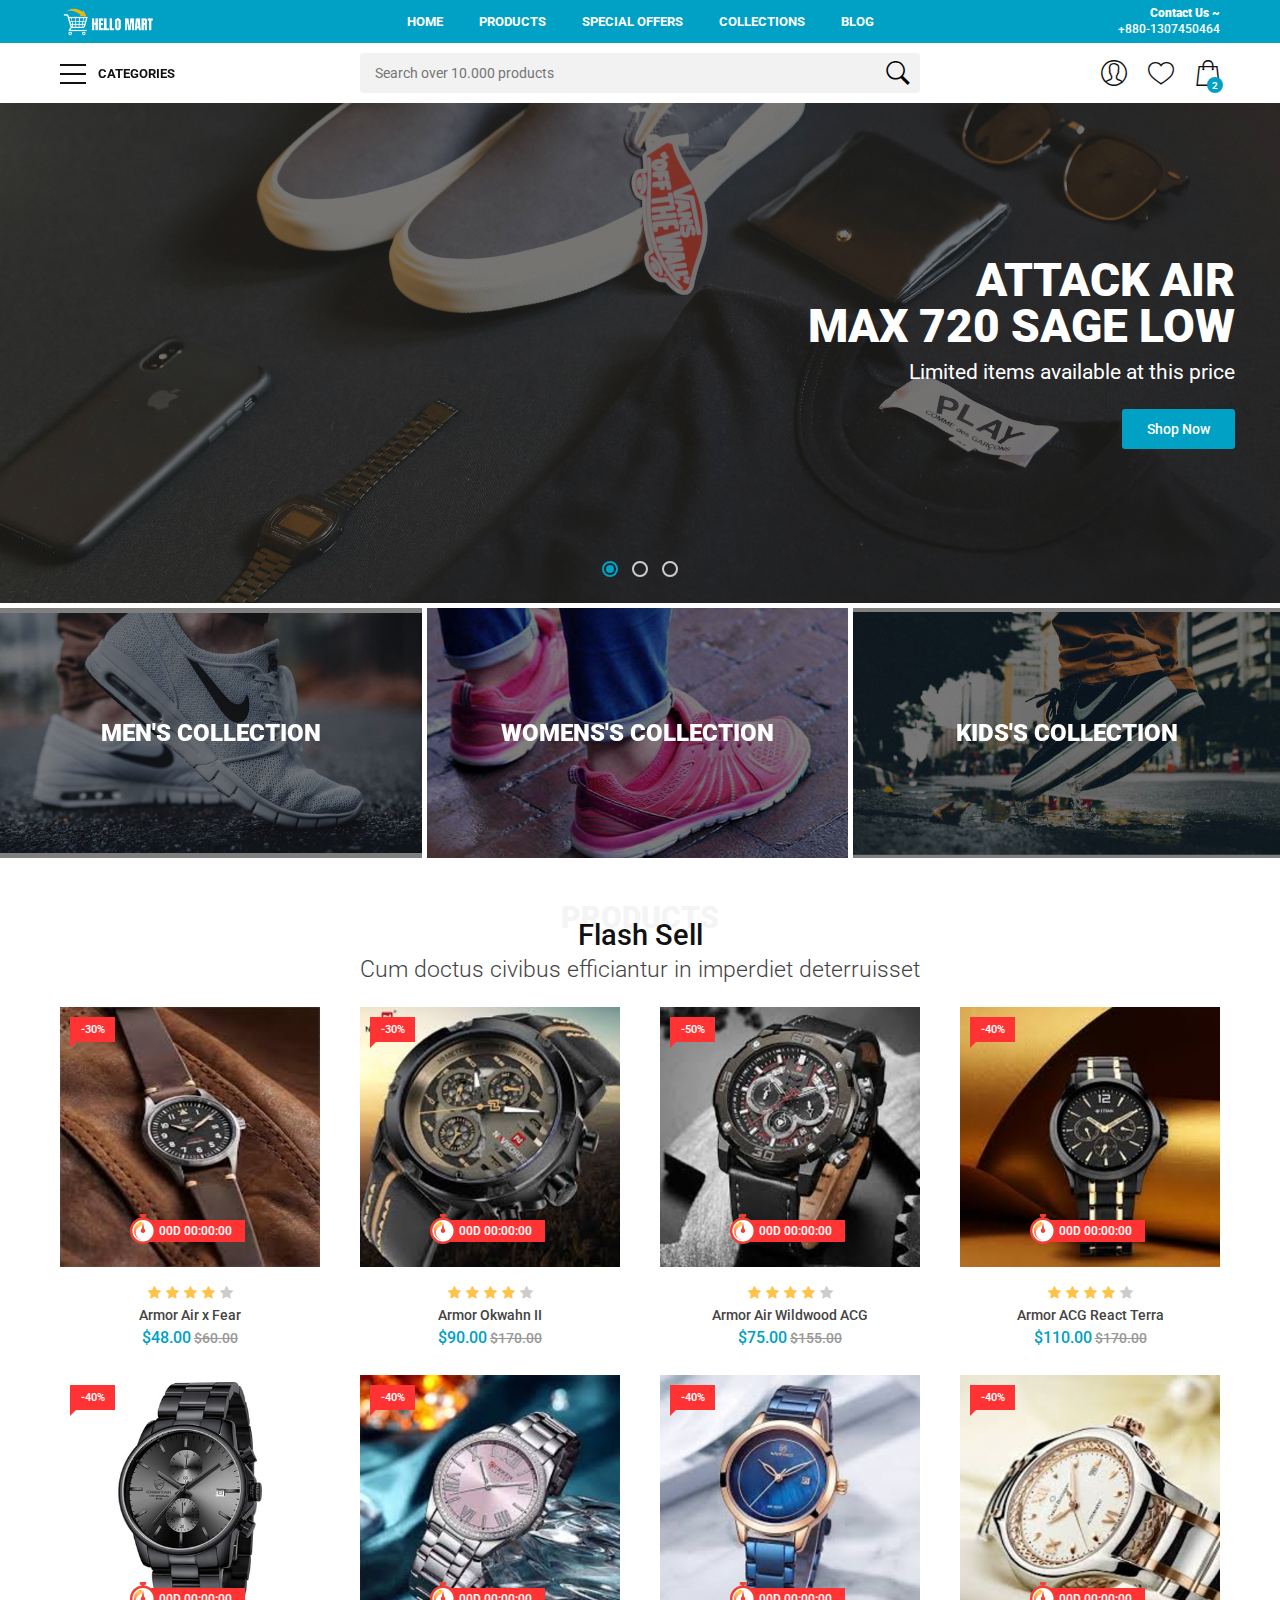
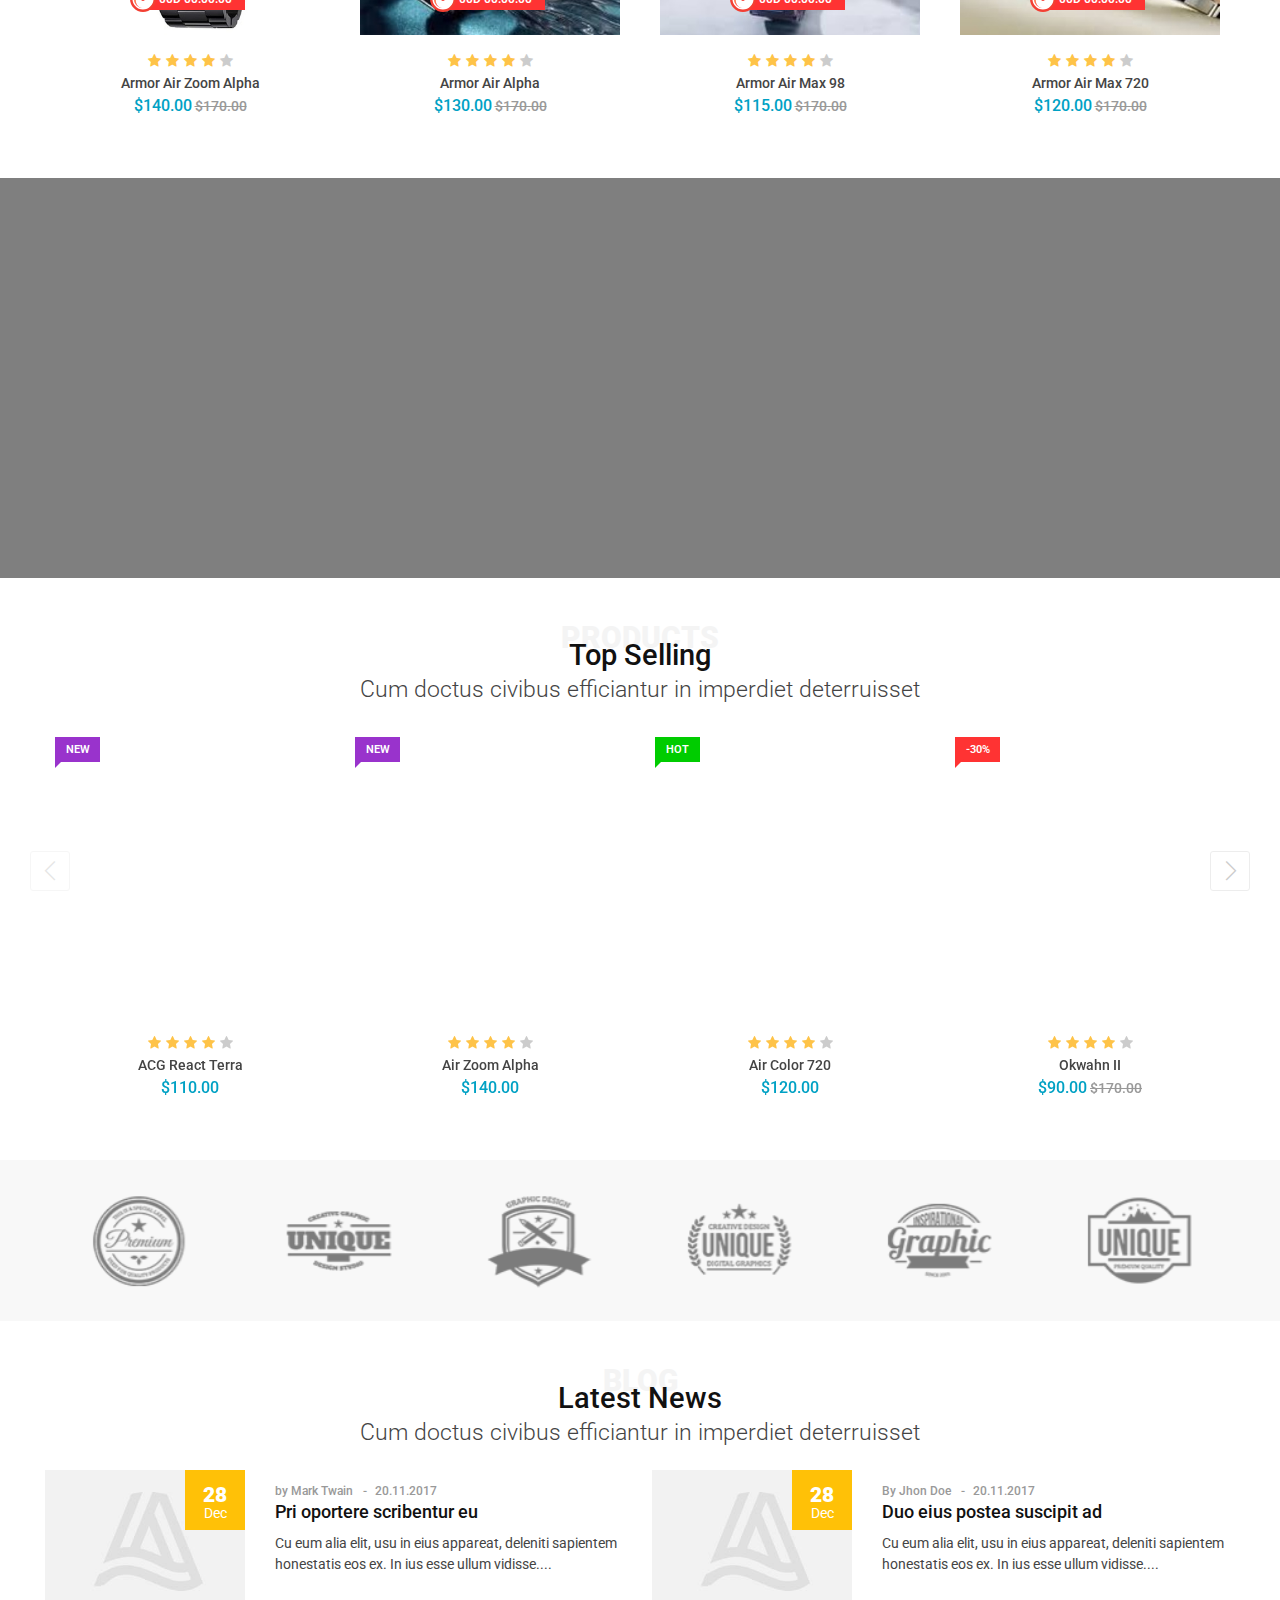
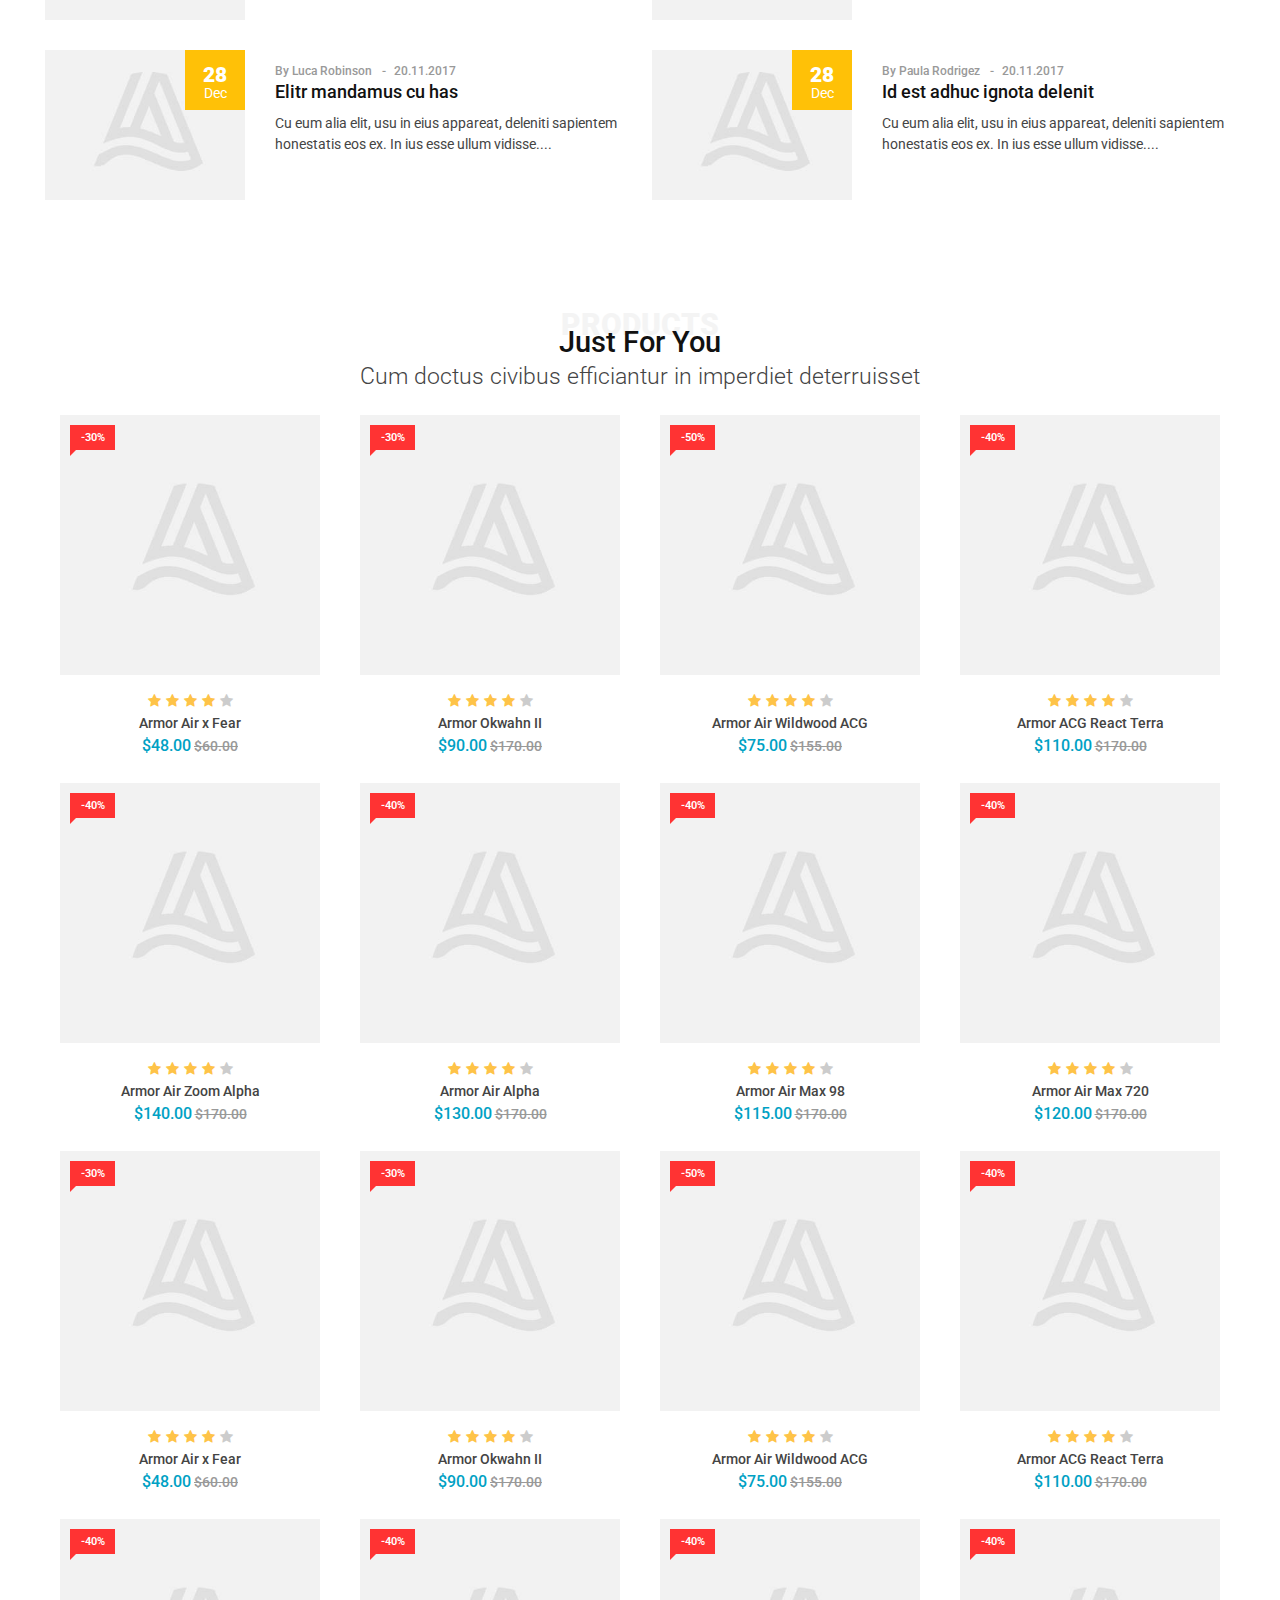
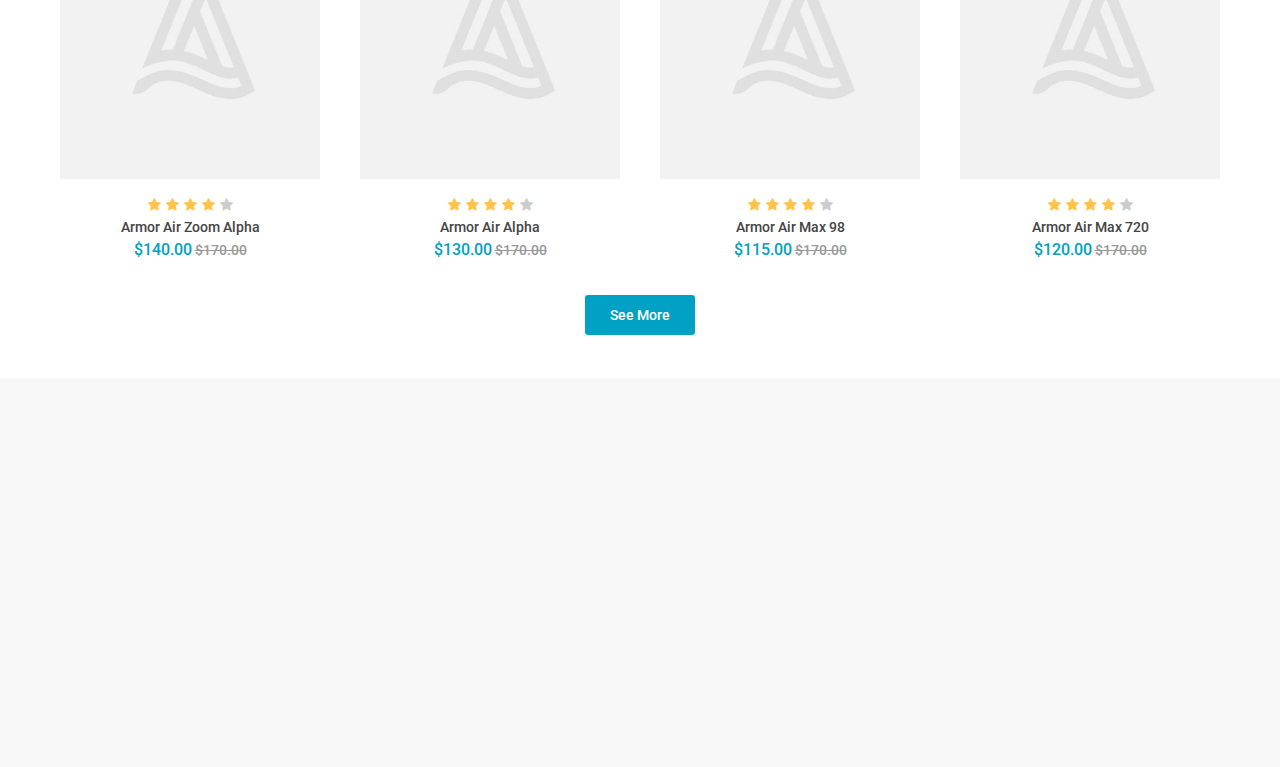
==== commit 432bd09e: "added the wishlist" ====
--- a/index.html
+++ b/index.html
@@ -10,7 +10,7 @@
 	<meta name="viewport" content="width=device-width, initial-scale=1, shrink-to-fit=no">
 	<meta name="description" content="Allaia Bootstrap eCommerce Template - ThemeForest">
 	<meta name="author" content="Ansonika">
-	<title>Allaia | Bootstrap eCommerce Template - ThemeForest</title>
+	<title>Hello Mart | Homes</title>
 
 	<!-- Favicons-->
 	<link rel="shortcut icon" href="img/favicon.ico" type="image/x-icon">
@@ -82,7 +82,7 @@
 										<a href="#0" class="show-submenu">Home</a>
 									</li>
 									<li class="megamenu">
-										<a href="#0" class="show-submenu-mega">Products</a>
+										<a href="products.html" class="show-submenu-mega">Products</a>
 										<!-- <div class="menu-wrapper">
 										<div class="row small-gutters">
 											<div class="col-lg-3">
--- a/css/style.css
+++ b/css/style.css
@@ -1384,12 +1384,12 @@
 }
 .main_title {
   position: relative;
-  margin-bottom: 45px;
+  margin-bottom: 0;
   text-align: center;
 }
 .main_title h1,
 .main_title h2 {
-  font-size: 2.25rem;
+  font-size: 1.8rem;
   font-weight: 500;
   margin: 0;
   position: relative;
@@ -1415,7 +1415,7 @@
   margin-top: -15px;
   top: 0;
   font-weight: 900;
-  font-size: 65px;
+  font-size: 30px;
   line-height: 1;
   z-index: 1;
   color: #f4f4f4;
--- a/css/style.css
+++ b/css/style.css
@@ -1384,12 +1384,12 @@
 }
 .main_title {
   position: relative;
-  margin-bottom: 45px;
+  margin-bottom: 0;
   text-align: center;
 }
 .main_title h1,
 .main_title h2 {
-  font-size: 2.25rem;
+  font-size: 1.8rem;
   font-weight: 500;
   margin: 0;
   position: relative;
@@ -1415,7 +1415,7 @@
   margin-top: -15px;
   top: 0;
   font-weight: 900;
-  font-size: 65px;
+  font-size: 30px;
   line-height: 1;
   z-index: 1;
   color: #f4f4f4;
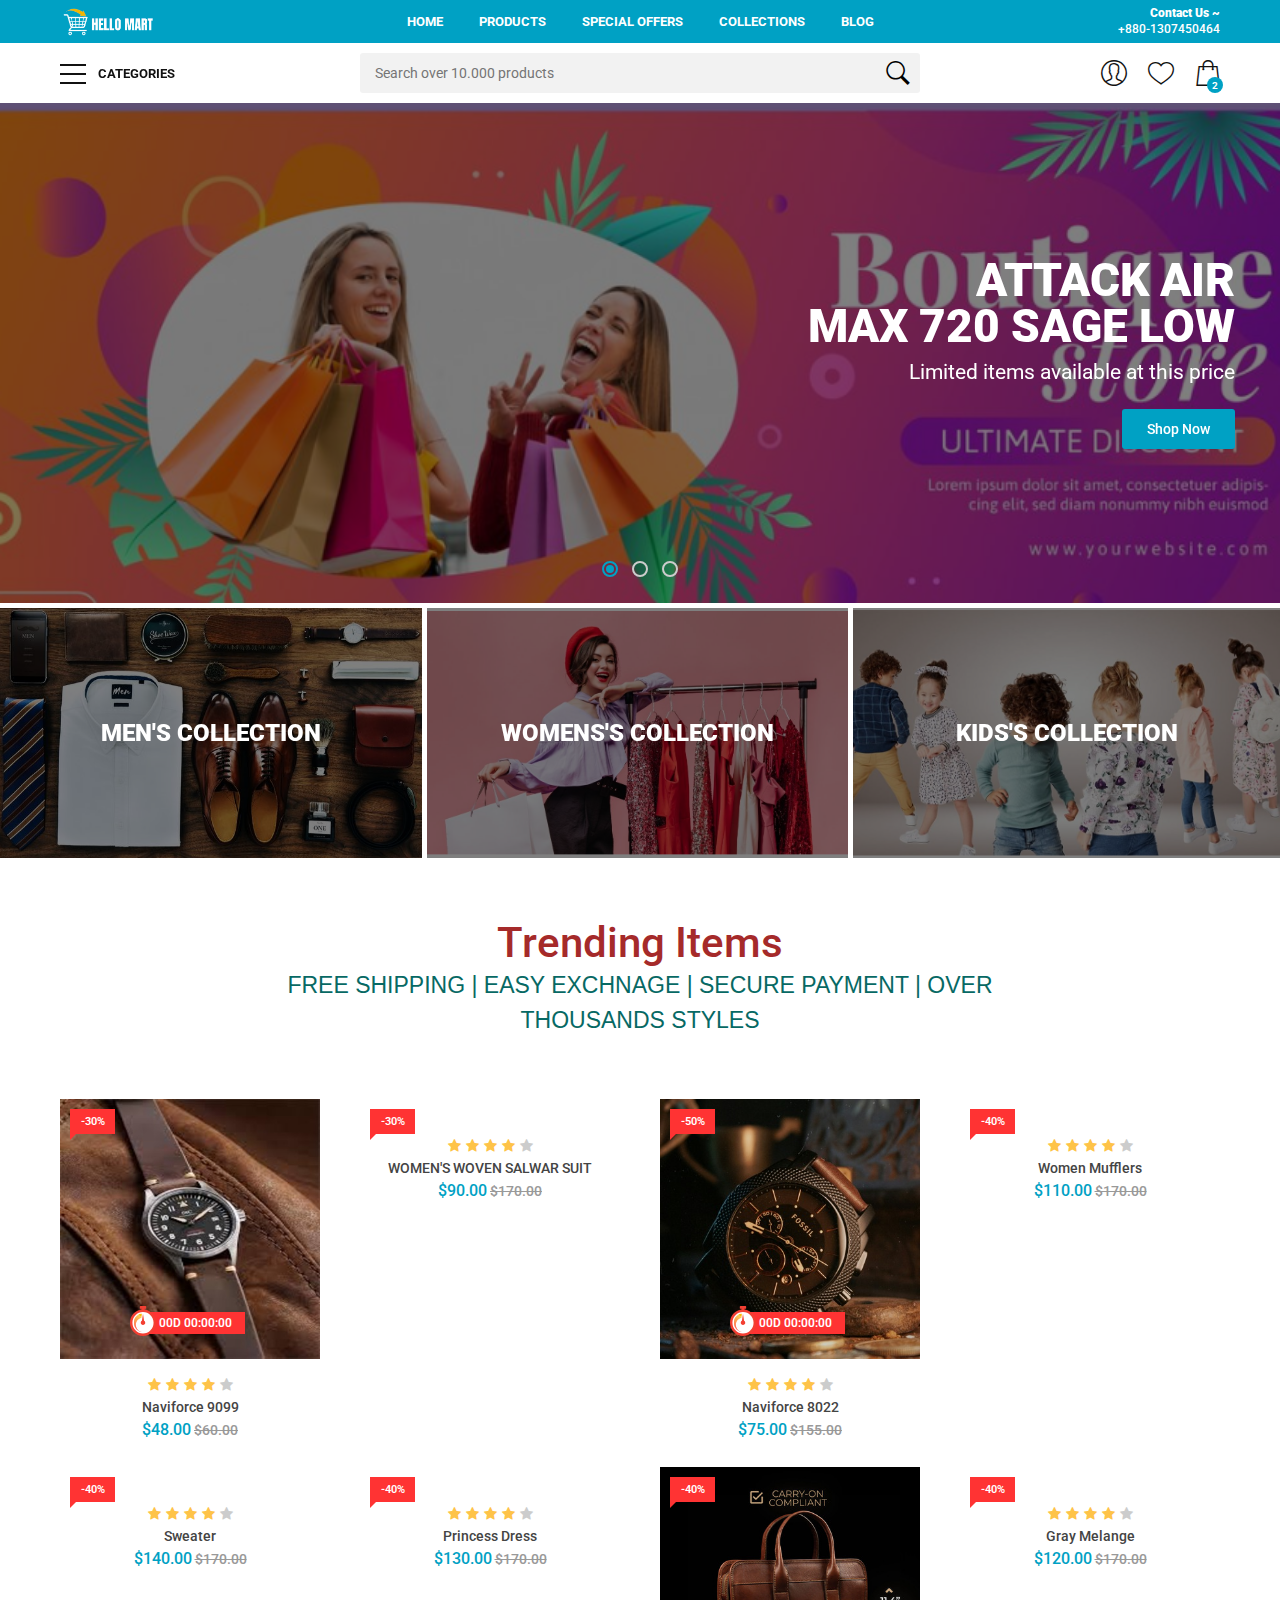
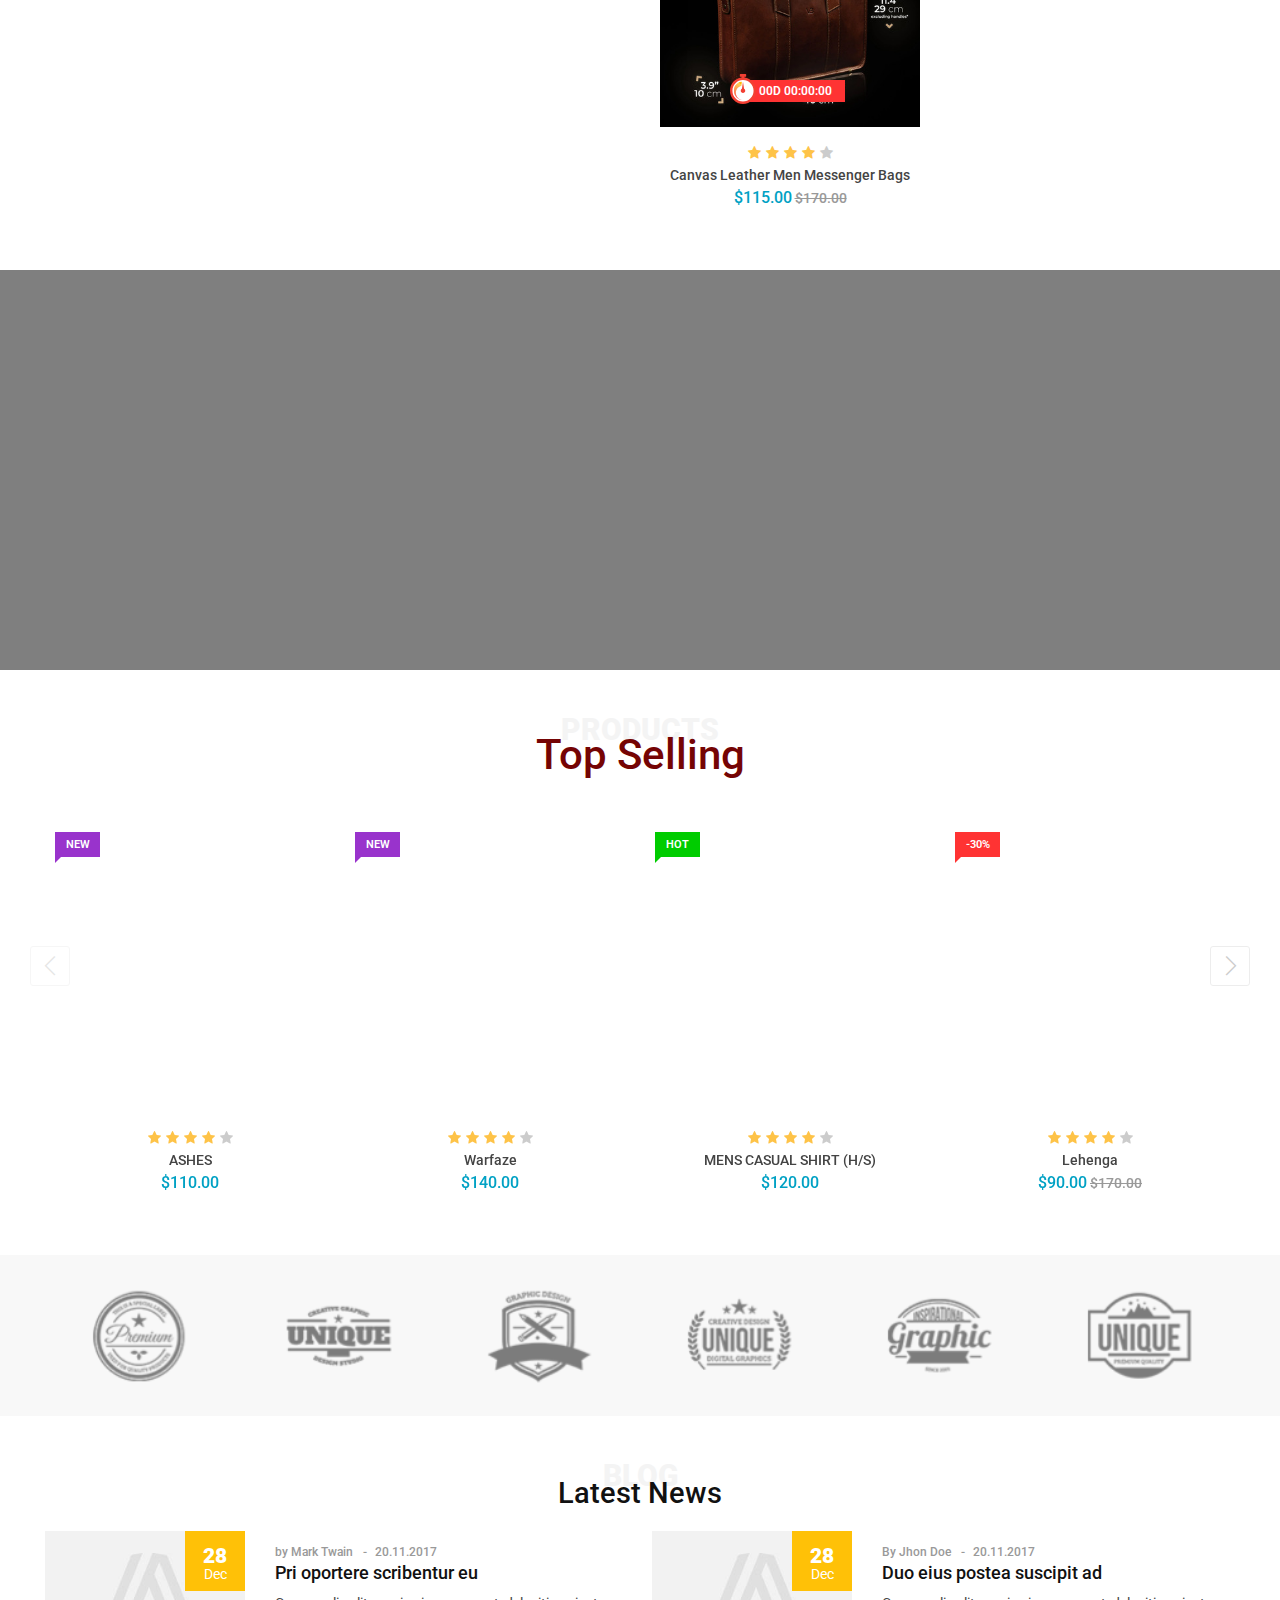
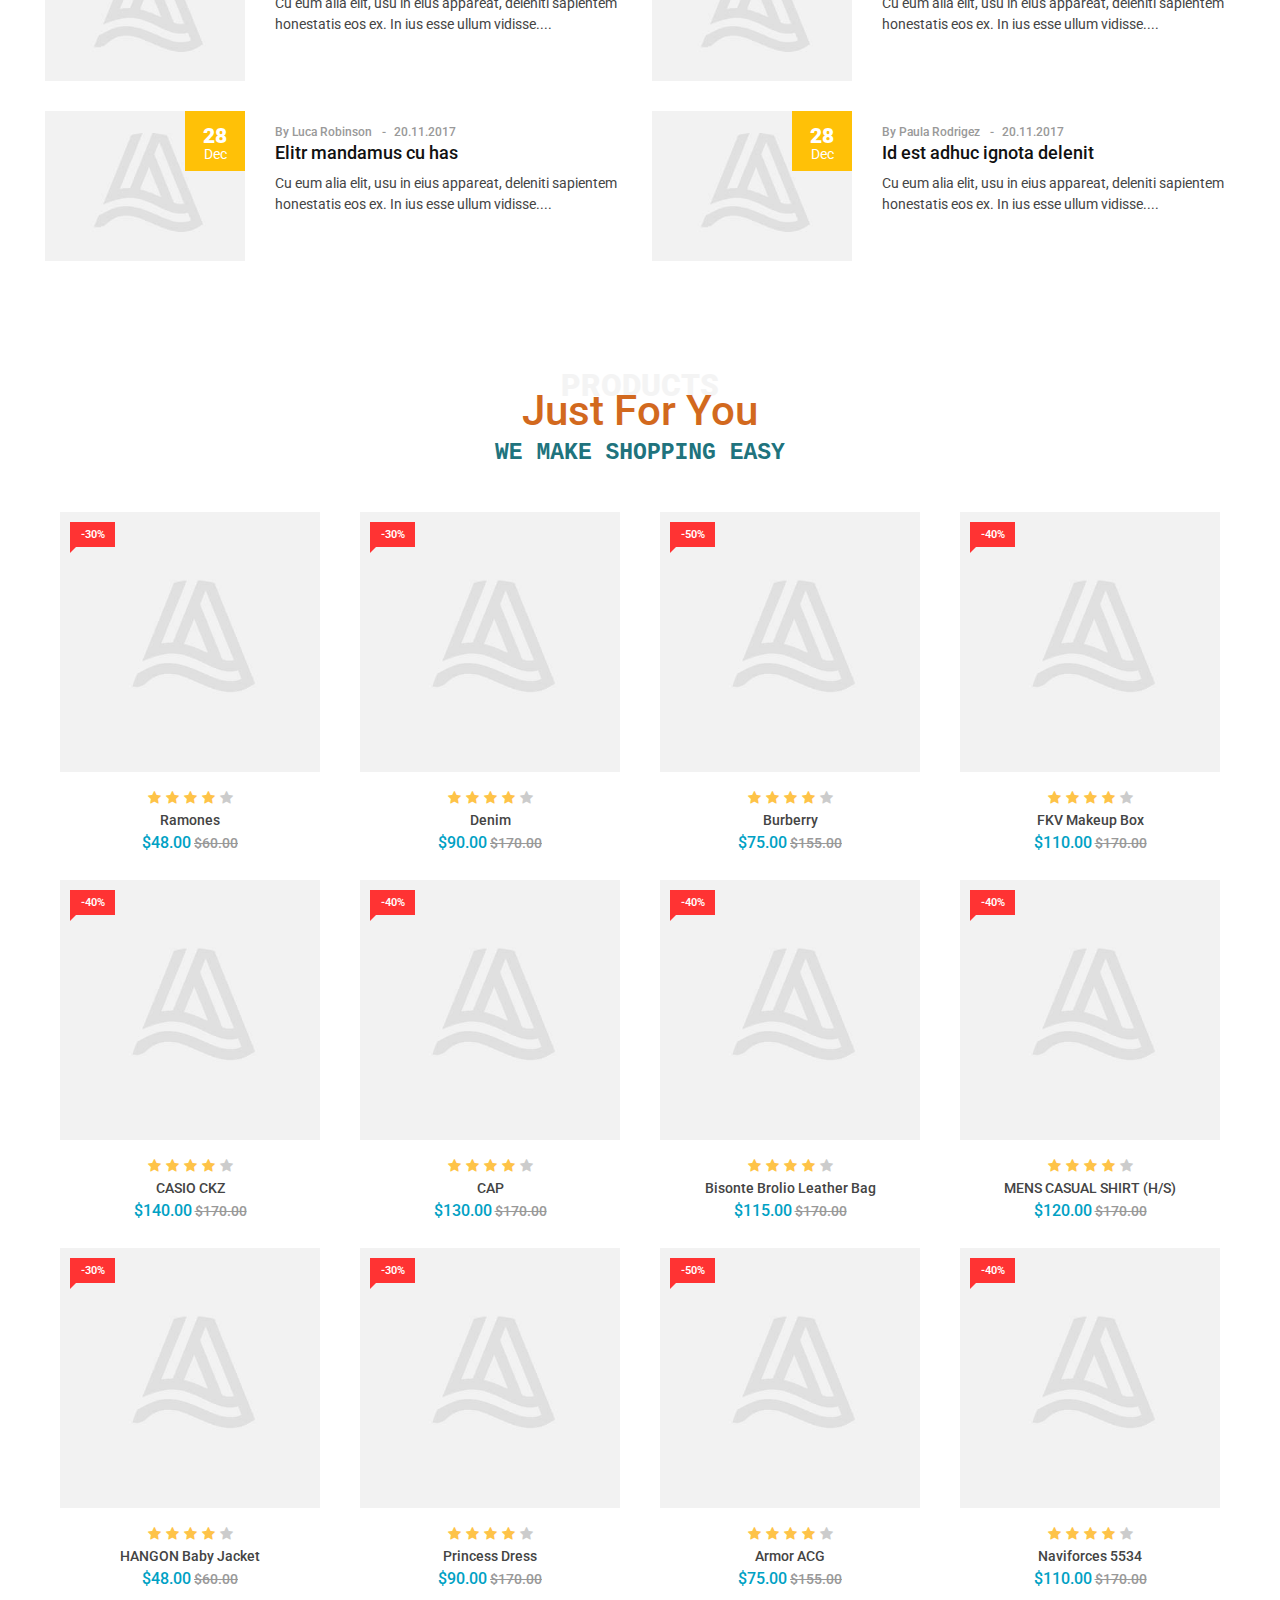
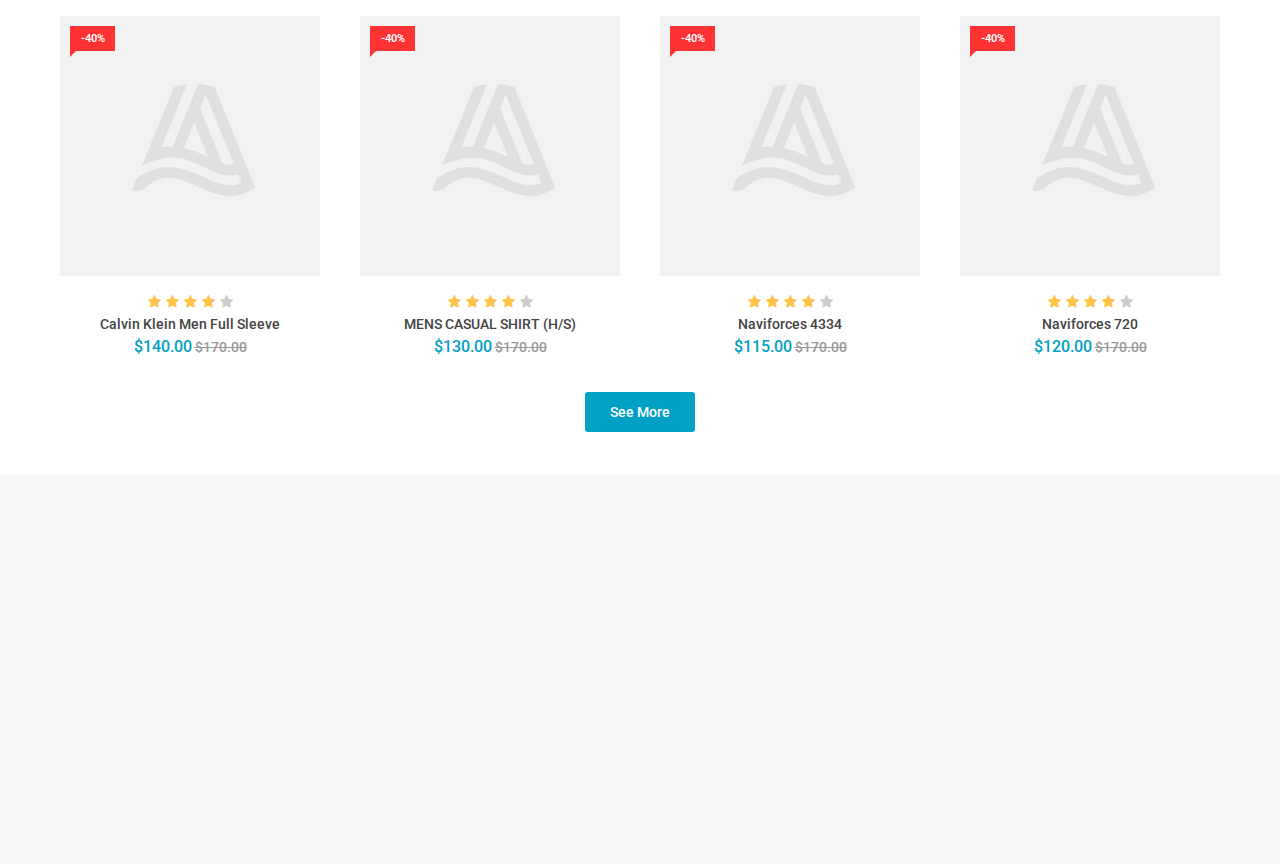
==== commit af7b4b69: "Last modify" ====
--- a/index.html
+++ b/index.html
@@ -82,7 +82,7 @@
 										<a href="#0" class="show-submenu">Home</a>
 									</li>
 									<li class="megamenu">
-										<a href="products.html" class="show-submenu-mega">Products</a>
+										<a href="products.html" class="show-submenu">Products</a>
 										<!-- <div class="menu-wrapper">
 										<div class="row small-gutters">
 											<div class="col-lg-3">
@@ -135,7 +135,7 @@
 										<!-- /menu-wrapper -->
 									</li>
 									<li class="">
-										<a href="#0" class="show-submenu">Special Offers</a>
+										<a href="#0" class="show-submenu" >Special Offers</a>
 									</li>
 									<li class="">
 										<a href="#0" class="show-submenu">Collections</a>
@@ -341,17 +341,19 @@
 		<main>
 			<div id="carousel-home">
 				<div class="owl-carousel owl-theme">
-					<div class="owl-slide cover" style="background-image: url(img/slides/slide_home_4.jpg);">
+					<div class="owl-slide cover" style="background-image: url(img/slides/slide00000.png);">
 						<div class="opacity-mask d-flex align-items-center" data-opacity-mask="rgba(0, 0, 0, 0.5)">
 							<div class="container">
 								<div class="row justify-content-center justify-content-md-end">
 									<div class="col-lg-6 static">
 										<div class="slide-text text-end white">
-											<h2 class="owl-slide-animated owl-slide-title">Attack Air<br>Max 720 Sage
+										<h2 class="owl-slide-animated owl-slide-title">Attack Air<br>Max 720 Sage
 												Low</h2>
 											<p class="owl-slide-animated owl-slide-subtitle">
 												Limited items available at this price
 											</p>
+										
+										    
 											<div class="owl-slide-animated owl-slide-cta"><a class="btn_1"
 													href="listing-grid-1-full.html" role="button">Shop Now</a></div>
 										</div>
@@ -361,7 +363,7 @@
 						</div>
 					</div>
 					<!--/owl-slide-->
-					<div class="owl-slide cover" style="background-image: url(img/slides/slide_home_33.jpg);">
+					<div class="owl-slide cover" style="background-image: url(img/slides/slide00.jpg);">
 						<div class="opacity-mask d-flex align-items-center"
 							data-opacity-mask="rgba(255, 255, 255, 0.5)">
 							<div class="container">
@@ -373,6 +375,7 @@
 											<p class="owl-slide-animated owl-slide-subtitle">
 												Lightweight cushioning and durable support with a Phylon midsole
 											</p>
+										
 											<div class="owl-slide-animated owl-slide-cta"><a class="btn_1"
 													href="listing-grid-1-full.html" role="button">Shop Now</a></div>
 										</div>
@@ -383,7 +386,7 @@
 						<!--/owl-slide-->
 					</div>
 					<!--/owl-slide-->
-					<div class="owl-slide cover" style="background-image: url(img/slides/slide_home_11.jpg);">
+					<div class="owl-slide cover" style="background-image: url(img/slides/slide000000.png);">
 						<div class="opacity-mask d-flex align-items-center" data-opacity-mask="rgba(0, 0, 0, 0.5)">
 							<div class="container">
 								<div class="row justify-content-center justify-content-md-start">
@@ -394,6 +397,7 @@
 											<p class="owl-slide-animated owl-slide-subtitle">
 												Limited items available at this price
 											</p>
+										
 											<div class="owl-slide-animated owl-slide-cta"><a class="btn_1"
 													href="listing-grid-1-full.html" role="button">Shop Now</a></div>
 										</div>
@@ -410,7 +414,7 @@
 			<ul id="banners_grid" class="clearfix">
 				<li>
 					<a href="#0" class="img_container">
-						<img src="img/banners_cat_placeholder.jpg" data-src="img/slides/slide_home_3.jpg" alt=""
+						<img src="img/banners_cat_placeholder.jpg" data-src="img/slides/slide1.jpeg" alt=""
 							class="lazy">
 						<div class="short_info opacity-mask" data-opacity-mask="rgba(0, 0, 0, 0.5)">
 							<h3>Men's Collection</h3>
@@ -420,7 +424,7 @@
 				</li>
 				<li>
 					<a href="#0" class="img_container">
-						<img src="img/banners_cat_placeholder.jpg" data-src="img/slides/banner_2.jpg" alt=""
+						<img src="img/banners_cat_placeholder.jpg" data-src="img/slides/slide2.jpg" alt=""
 							class="lazy">
 						<div class="short_info opacity-mask" data-opacity-mask="rgba(0, 0, 0, 0.5)">
 							<h3>Womens's Collection</h3>
@@ -430,7 +434,7 @@
 				</li>
 				<li>
 					<a href="#0" class="img_container">
-						<img src="img/banners_cat_placeholder.jpg" data-src="img/slides/slide_home_1.jpg" alt=""
+						<img src="img/banners_cat_placeholder.jpg" data-src="img/slides/slide3.jpg" alt=""
 							class="lazy">
 						<div class="short_info opacity-mask" data-opacity-mask="rgba(0, 0, 0, 0.5)">
 							<h3>Kids's Collection</h3>
@@ -443,10 +447,14 @@
 
 			<div class="container margin_60_35">
 				<div class="main_title">
-					<h2>Flash Sell</h2>
-					<span>Products</span>
-					<p>Cum doctus civibus efficiantur in imperdiet deterruisset</p>
-				</div>
+					<h1 style="color: brown;">Trending Items</h1>
+					<!--<span>Products</span> -->
+					<p style="color: rgb(7, 105, 100) ;font-family: 'Lucida Sans', 'Lucida Sans Regular', 'Lucida Grande', 'Lucida Sans Unicode', Geneva, Verdana, sans-serif;">FREE SHIPPING  | EASY EXCHNAGE | SECURE PAYMENT | OVER THOUSANDS STYLES</p>
+				
+				<br>
+				<br>	
+			
+					</div>
 				<div class="row small-gutters">
 					<div class="col-6 col-md-4 col-xl-3">
 						<div class="grid_item card_images">
@@ -463,7 +471,7 @@
 									class="icon-star voted"></i><i class="icon-star voted"></i><i class="icon-star"></i>
 							</div>
 							<a href="product-detail-1.html">
-								<h3>Armor Air x Fear</h3>
+								<h3>Naviforce 9099</h3>
 							</a>
 							<div class="price_box">
 								<span class="new_price">$48.00</span>
@@ -491,7 +499,7 @@
 								<a href="product-detail-1.html">
 									<img class="img-fluid lazy card_image"
 										src="img/products/product_placeholder_square_medium.jpg"
-										data-src="img/products/Watches/2.jpg" alt="">
+										data-src="img/products/Clothes/womens/w2.jpg" alt="">
 								</a>
 								<div data-countdown="2024/06/05" class="countdown"></div>
 							</figure>
@@ -499,7 +507,7 @@
 									class="icon-star voted"></i><i class="icon-star voted"></i><i class="icon-star"></i>
 							</div>
 							<a href="product-detail-1.html">
-								<h3>Armor Okwahn II</h3>
+								<h3>WOMEN'S WOVEN SALWAR SUIT</h3>
 							</a>
 							<div class="price_box">
 								<span class="new_price">$90.00</span>
@@ -527,7 +535,7 @@
 								<a href="product-detail-1.html">
 									<img class="img-fluid lazy card_image"
 										src="img/products/product_placeholder_square_medium.jpg"
-										data-src="img/products/Watches/3.jpg" alt="">
+										data-src="img/products/Watches/w1002.jpg" alt="">
 								</a>
 								<div data-countdown="2024/06/05" class="countdown"></div>
 							</figure>
@@ -535,7 +543,7 @@
 									class="icon-star voted"></i><i class="icon-star voted"></i><i class="icon-star"></i>
 							</div>
 							<a href="product-detail-1.html">
-								<h3>Armor Air Wildwood ACG</h3>
+								<h3>Naviforce 8022</h3>
 							</a>
 							<div class="price_box">
 								<span class="new_price">$75.00</span>
@@ -563,7 +571,7 @@
 								<a href="product-detail-1.html">
 									<img class="img-fluid lazy card_image"
 										src="img/products/product_placeholder_square_medium.jpg"
-										data-src="img/products/Watches/4.jpg" alt="">
+										data-src="img/products/Clothes/womens/w6.jpg" alt="">
 								</a>
 								<div data-countdown="2024/06/05" class="countdown"></div>
 							</figure>
@@ -571,7 +579,7 @@
 									class="icon-star voted"></i><i class="icon-star voted"></i><i class="icon-star"></i>
 							</div>
 							<a href="product-detail-1.html">
-								<h3>Armor ACG React Terra</h3>
+								<h3>Women Mufflers</h3>
 							</a>
 							<div class="price_box">
 								<span class="new_price">$110.00</span>
@@ -599,7 +607,7 @@
 								<a href="product-detail-1.html">
 									<img class="img-fluid lazy card_image"
 										src="img/products/product_placeholder_square_medium.jpg"
-										data-src="img/products/Watches/5.jpg" alt="">
+										data-src="img/products/Clothes/Kids/boys/b1.jpg" alt="">
 								</a>
 								<div data-countdown="2024/06/05" class="countdown"></div>
 							</figure>
@@ -607,7 +615,7 @@
 									class="icon-star voted"></i><i class="icon-star voted"></i><i class="icon-star"></i>
 							</div>
 							<a href="product-detail-1.html">
-								<h3>Armor Air Zoom Alpha</h3>
+								<h3>Sweater</h3>
 							</a>
 							<div class="price_box">
 								<span class="new_price">$140.00</span>
@@ -635,7 +643,7 @@
 								<a href="product-detail-1.html">
 									<img class="img-fluid lazy card_image"
 										src="img/products/product_placeholder_square_medium.jpg"
-										data-src="img/products/Watches/6.jpg" alt="">
+										data-src="img/products/Clothes/Kids/Girls/g1.jpg" alt="">
 								</a>
 								<div data-countdown="2024/06/05" class="countdown"></div>
 							</figure>
@@ -643,7 +651,7 @@
 									class="icon-star voted"></i><i class="icon-star voted"></i><i class="icon-star"></i>
 							</div>
 							<a href="product-detail-1.html">
-								<h3>Armor Air Alpha</h3>
+								<h3>Princess Dress</h3>
 							</a>
 							<div class="price_box">
 								<span class="new_price">$130.00</span>
@@ -671,7 +679,7 @@
 								<a href="product-detail-1.html">
 									<img class="img-fluid lazy card_image"
 										src="img/products/product_placeholder_square_medium.jpg"
-										data-src="img/products/Watches/7.jpg" alt="">
+										data-src="img/products/Bags/b3.jpg" alt="">
 								</a>
 								<div data-countdown="2024/06/05" class="countdown"></div>
 							</figure>
@@ -679,7 +687,7 @@
 									class="icon-star voted"></i><i class="icon-star voted"></i><i class="icon-star"></i>
 							</div>
 							<a href="product-detail-1.html">
-								<h3>Armor Air Max 98</h3>
+								<h3>Canvas Leather Men Messenger Bags</h3>
 							</a>
 							<div class="price_box">
 								<span class="new_price">$115.00</span>
@@ -707,7 +715,7 @@
 								<a href="product-detail-1.html">
 									<img class="img-fluid lazy card_image"
 										src="img/products/product_placeholder_square_medium.jpg"
-										data-src="img/products/Watches/8.jpg" alt="">
+										data-src="img/products/Clothes/Men/C1002.jpg" alt="">
 								</a>
 								<div data-countdown="2024/06/05" class="countdown"></div>
 							</figure>
@@ -715,7 +723,7 @@
 									class="icon-star voted"></i><i class="icon-star voted"></i><i class="icon-star"></i>
 							</div>
 							<a href="product-detail-1.html">
-								<h3>Armor Air Max 720</h3>
+								<h3>Gray Melange</h3>
 							</a>
 							<div class="price_box">
 								<span class="new_price">$120.00</span>
@@ -746,14 +754,13 @@
 					<div class="container margin_60">
 						<div class="row justify-content-center justify-content-md-start">
 							<div class="col-lg-6 wow" data-wow-offset="150">
-								<h3>Armor<br>Air Color 720</h3>
-								<p>Lightweight cushioning and durable support with a Phylon midsole</p>
+								<h3>Winter is not a season</h3>
+								<h3 style="color: rgb(244, 234, 245);">It's a celebration</h3>
+
+								<br>
 								<div class="feat_text_block">
-									<div class="price_box">
-										<span class="new_price">$90.00</span>
-										<span class="old_price">$170.00</span>
-									</div>
-									<a class="btn_1" href="listing-grid-1-full.html" role="button">Shop Now</a>
+									
+									<a class="btn_1" href="listing-grid-1-full.html" role="button">                  Shop Now</a>
 								</div>
 							</div>
 						</div>
@@ -764,9 +771,10 @@
 
 			<div class="container margin_60_35">
 				<div class="main_title">
-					<h2>Top Selling</h2>
-					<span>Products</span>
-					<p>Cum doctus civibus efficiantur in imperdiet deterruisset</p>
+					<h1 style="color: rgb(117, 4, 4);">Top Selling</h1>
+			<span>Products</span> 
+			<br>
+					<p></p>
 				</div>
 				<div class="owl-carousel owl-theme products_carousel">
 					<div class="item">
@@ -776,14 +784,14 @@
 								<a href="product-detail-1.html">
 									<img class="owl-lazy img-fluid card_image"
 										src="img/products/product_placeholder_square_medium.jpg"
-										data-src="img/products/Clothes/1.jpg" alt="" width="400" height="400">
-								</a>
-							</figure>
-							<div class="rating"><i class="icon-star voted"></i><i class="icon-star voted"></i><i
-									class="icon-star voted"></i><i class="icon-star voted"></i><i class="icon-star"></i>
-							</div>
-							<a href="product-detail-1.html">
-								<h3>ACG React Terra</h3>
+										data-src="img/products/Clothes/men/c1001.jpg" alt="" width="400" height="400">
+								</a>
+							</figure>
+							<div class="rating"><i class="icon-star voted"></i><i class="icon-star voted"></i><i
+									class="icon-star voted"></i><i class="icon-star voted"></i><i class="icon-star"></i>
+							</div>
+							<a href="product-detail-1.html">
+								<h3>ASHES</h3>
 							</a>
 							<div class="price_box">
 								<span class="new_price">$110.00</span>
@@ -817,7 +825,7 @@
 									class="icon-star voted"></i><i class="icon-star voted"></i><i class="icon-star"></i>
 							</div>
 							<a href="product-detail-1.html">
-								<h3>Air Zoom Alpha</h3>
+								<h3>Warfaze</h3>
 							</a>
 							<div class="price_box">
 								<span class="new_price">$140.00</span>
@@ -844,14 +852,14 @@
 								<a href="product-detail-1.html">
 									<img class="owl-lazy img-fluid card_image"
 										src="img/products/product_placeholder_square_medium.jpg"
-										data-src="img/products/Clothes/3.jpg" alt="" width="400" height="400">
-								</a>
-							</figure>
-							<div class="rating"><i class="icon-star voted"></i><i class="icon-star voted"></i><i
-									class="icon-star voted"></i><i class="icon-star voted"></i><i class="icon-star"></i>
-							</div>
-							<a href="product-detail-1.html">
-								<h3>Air Color 720</h3>
+										data-src="img/products/Clothes/men/c1007.jpg" alt="" width="400" height="400">
+								</a>
+							</figure>
+							<div class="rating"><i class="icon-star voted"></i><i class="icon-star voted"></i><i
+									class="icon-star voted"></i><i class="icon-star voted"></i><i class="icon-star"></i>
+							</div>
+							<a href="product-detail-1.html">
+								<h3>MENS CASUAL SHIRT (H/S)</h3>
 							</a>
 							<div class="price_box">
 								<span class="new_price">$120.00</span>
@@ -878,14 +886,14 @@
 								<a href="product-detail-1.html">
 									<img class="owl-lazy img-fluid card_image"
 										src="img/products/product_placeholder_square_medium.jpg"
-										data-src="img/products/Clothes/4.jpg" alt="" width="400" height="400">
-								</a>
-							</figure>
-							<div class="rating"><i class="icon-star voted"></i><i class="icon-star voted"></i><i
-									class="icon-star voted"></i><i class="icon-star voted"></i><i class="icon-star"></i>
-							</div>
-							<a href="product-detail-1.html">
-								<h3>Okwahn II</h3>
+										data-src="img/products/Clothes/womens/w1.jpg" alt="" width="400" height="400">
+								</a>
+							</figure>
+							<div class="rating"><i class="icon-star voted"></i><i class="icon-star voted"></i><i
+									class="icon-star voted"></i><i class="icon-star voted"></i><i class="icon-star"></i>
+							</div>
+							<a href="product-detail-1.html">
+								<h3> Lehenga </h3>
 							</a>
 							<div class="price_box">
 								<span class="new_price">$90.00</span>
@@ -913,14 +921,14 @@
 								<a href="product-detail-1.html">
 									<img class="owl-lazy img-fluid"
 										src="img/products/product_placeholder_square_medium.jpg"
-										data-src="img/products/Clothes/5.jpg" alt="" width="400" height="400">
-								</a>
-							</figure>
-							<div class="rating"><i class="icon-star voted"></i><i class="icon-star voted"></i><i
-									class="icon-star voted"></i><i class="icon-star voted"></i><i class="icon-star"></i>
-							</div>
-							<a href="product-detail-1.html">
-								<h3>Air Wildwood ACG</h3>
+										data-src="img/products/Clothes/womens/w5.jpg" alt="" width="400" height="400">
+								</a>
+							</figure>
+							<div class="rating"><i class="icon-star voted"></i><i class="icon-star voted"></i><i
+									class="icon-star voted"></i><i class="icon-star voted"></i><i class="icon-star"></i>
+							</div>
+							<a href="product-detail-1.html">
+								<h3>Sharee</h3>
 							</a>
 							<div class="price_box">
 								<span class="new_price">$75.00</span>
@@ -982,7 +990,7 @@
 				<div class="main_title">
 					<h2>Latest News</h2>
 					<span>Blog</span>
-					<p>Cum doctus civibus efficiantur in imperdiet deterruisset</p>
+					<p></p>
 				</div>
 				<div class="row">
 					<div class="col-lg-6">
@@ -1061,9 +1069,10 @@
 			<!-- Just For You -->
 			<div class="container margin_60_35">
 				<div class="main_title">
-					<h2>Just For You</h2>
+					<h1 style="color: chocolate;">Just For You</h1>
 					<span>Products</span>
-					<p>Cum doctus civibus efficiantur in imperdiet deterruisset</p>
+					<p style="color: rgb(32, 115, 125); font-family: 'Courier New', Courier, monospace;font-weight: 700;">WE MAKE SHOPPING EASY</p>
+				<br>
 				</div>
 				<div class="row small-gutters">
 					<div class="col-6 col-md-4 col-xl-3">
@@ -1073,15 +1082,15 @@
 								<a href="product-detail-1.html">
 									<img class="img-fluid lazy card_image"
 										src="img/products/product_placeholder_square_medium.jpg"
-										data-src="img/products/Watches/1.jpg" alt="">
-								</a>
-
-							</figure>
-							<div class="rating"><i class="icon-star voted"></i><i class="icon-star voted"></i><i
-									class="icon-star voted"></i><i class="icon-star voted"></i><i class="icon-star"></i>
-							</div>
-							<a href="product-detail-1.html">
-								<h3>Armor Air x Fear</h3>
+										data-src="img/products/Clothes/men/c1003.jpg" alt="">
+								</a>
+
+							</figure>
+							<div class="rating"><i class="icon-star voted"></i><i class="icon-star voted"></i><i
+									class="icon-star voted"></i><i class="icon-star voted"></i><i class="icon-star"></i>
+							</div>
+							<a href="product-detail-1.html">
+								<h3> Ramones</h3>
 							</a>
 							<div class="price_box">
 								<span class="new_price">$48.00</span>
@@ -1109,15 +1118,15 @@
 								<a href="product-detail-1.html">
 									<img class="img-fluid lazy card_image"
 										src="img/products/product_placeholder_square_medium.jpg"
-										data-src="img/products/Watches/2.jpg" alt="">
-								</a>
-
-							</figure>
-							<div class="rating"><i class="icon-star voted"></i><i class="icon-star voted"></i><i
-									class="icon-star voted"></i><i class="icon-star voted"></i><i class="icon-star"></i>
-							</div>
-							<a href="product-detail-1.html">
-								<h3>Armor Okwahn II</h3>
+										data-src="img/products/Clothes/womens/w11.jpg" alt="">
+								</a>
+
+							</figure>
+							<div class="rating"><i class="icon-star voted"></i><i class="icon-star voted"></i><i
+									class="icon-star voted"></i><i class="icon-star voted"></i><i class="icon-star"></i>
+							</div>
+							<a href="product-detail-1.html">
+								<h3>Denim</h3>
 							</a>
 							<div class="price_box">
 								<span class="new_price">$90.00</span>
@@ -1145,15 +1154,15 @@
 								<a href="product-detail-1.html">
 									<img class="img-fluid lazy card_image"
 										src="img/products/product_placeholder_square_medium.jpg"
-										data-src="img/products/Watches/3.jpg" alt="">
-								</a>
-
-							</figure>
-							<div class="rating"><i class="icon-star voted"></i><i class="icon-star voted"></i><i
-									class="icon-star voted"></i><i class="icon-star voted"></i><i class="icon-star"></i>
-							</div>
-							<a href="product-detail-1.html">
-								<h3>Armor Air Wildwood ACG</h3>
+										data-src="img/products/Bags/b2.jpg" alt="">
+								</a>
+
+							</figure>
+							<div class="rating"><i class="icon-star voted"></i><i class="icon-star voted"></i><i
+									class="icon-star voted"></i><i class="icon-star voted"></i><i class="icon-star"></i>
+							</div>
+							<a href="product-detail-1.html">
+								<h3>Burberry</h3>
 							</a>
 							<div class="price_box">
 								<span class="new_price">$75.00</span>
@@ -1181,15 +1190,15 @@
 								<a href="product-detail-1.html">
 									<img class="img-fluid lazy card_image"
 										src="img/products/product_placeholder_square_medium.jpg"
-										data-src="img/products/Watches/4.jpg" alt="">
-								</a>
-
-							</figure>
-							<div class="rating"><i class="icon-star voted"></i><i class="icon-star voted"></i><i
-									class="icon-star voted"></i><i class="icon-star voted"></i><i class="icon-star"></i>
-							</div>
-							<a href="product-detail-1.html">
-								<h3>Armor ACG React Terra</h3>
+										data-src="img/products/Cosmatics/c2.jpg" alt="">
+								</a>
+
+							</figure>
+							<div class="rating"><i class="icon-star voted"></i><i class="icon-star voted"></i><i
+									class="icon-star voted"></i><i class="icon-star voted"></i><i class="icon-star"></i>
+							</div>
+							<a href="product-detail-1.html">
+								<h3>FKV Makeup Box</h3>
 							</a>
 							<div class="price_box">
 								<span class="new_price">$110.00</span>
@@ -1217,15 +1226,15 @@
 								<a href="product-detail-1.html">
 									<img class="img-fluid lazy card_image"
 										src="img/products/product_placeholder_square_medium.jpg"
-										data-src="img/products/Watches/5.jpg" alt="">
-								</a>
-
-							</figure>
-							<div class="rating"><i class="icon-star voted"></i><i class="icon-star voted"></i><i
-									class="icon-star voted"></i><i class="icon-star voted"></i><i class="icon-star"></i>
-							</div>
-							<a href="product-detail-1.html">
-								<h3>Armor Air Zoom Alpha</h3>
+										data-src="img/products/Watches/w1006.jpg" alt="">
+								</a>
+
+							</figure>
+							<div class="rating"><i class="icon-star voted"></i><i class="icon-star voted"></i><i
+									class="icon-star voted"></i><i class="icon-star voted"></i><i class="icon-star"></i>
+							</div>
+							<a href="product-detail-1.html">
+								<h3>CASIO CKZ </h3>
 							</a>
 							<div class="price_box">
 								<span class="new_price">$140.00</span>
@@ -1253,15 +1262,15 @@
 								<a href="product-detail-1.html">
 									<img class="img-fluid lazy card_image"
 										src="img/products/product_placeholder_square_medium.jpg"
-										data-src="img/products/Watches/6.jpg" alt="">
-								</a>
-
-							</figure>
-							<div class="rating"><i class="icon-star voted"></i><i class="icon-star voted"></i><i
-									class="icon-star voted"></i><i class="icon-star voted"></i><i class="icon-star"></i>
-							</div>
-							<a href="product-detail-1.html">
-								<h3>Armor Air Alpha</h3>
+										data-src="img/products/Clothes/Kids/boys/b6.jpg" alt="">
+								</a>
+
+							</figure>
+							<div class="rating"><i class="icon-star voted"></i><i class="icon-star voted"></i><i
+									class="icon-star voted"></i><i class="icon-star voted"></i><i class="icon-star"></i>
+							</div>
+							<a href="product-detail-1.html">
+								<h3>CAP</h3>
 							</a>
 							<div class="price_box">
 								<span class="new_price">$130.00</span>
@@ -1289,15 +1298,15 @@
 								<a href="product-detail-1.html">
 									<img class="img-fluid lazy card_image"
 										src="img/products/product_placeholder_square_medium.jpg"
-										data-src="img/products/Watches/7.jpg" alt="">
-								</a>
-
-							</figure>
-							<div class="rating"><i class="icon-star voted"></i><i class="icon-star voted"></i><i
-									class="icon-star voted"></i><i class="icon-star voted"></i><i class="icon-star"></i>
-							</div>
-							<a href="product-detail-1.html">
-								<h3>Armor Air Max 98</h3>
+										data-src="img/products/Bags/b3.jpg" alt="">
+								</a>
+
+							</figure>
+							<div class="rating"><i class="icon-star voted"></i><i class="icon-star voted"></i><i
+									class="icon-star voted"></i><i class="icon-star voted"></i><i class="icon-star"></i>
+							</div>
+							<a href="product-detail-1.html">
+								<h3>Bisonte Brolio Leather Bag</h3>
 							</a>
 							<div class="price_box">
 								<span class="new_price">$115.00</span>
@@ -1325,15 +1334,15 @@
 								<a href="product-detail-1.html">
 									<img class="img-fluid lazy card_image"
 										src="img/products/product_placeholder_square_medium.jpg"
-										data-src="img/products/Watches/8.jpg" alt="">
-								</a>
-
-							</figure>
-							<div class="rating"><i class="icon-star voted"></i><i class="icon-star voted"></i><i
-									class="icon-star voted"></i><i class="icon-star voted"></i><i class="icon-star"></i>
-							</div>
-							<a href="product-detail-1.html">
-								<h3>Armor Air Max 720</h3>
+										data-src="img/products/Clothes/Men/C1010.jpg" alt="">
+								</a>
+
+							</figure>
+							<div class="rating"><i class="icon-star voted"></i><i class="icon-star voted"></i><i
+									class="icon-star voted"></i><i class="icon-star voted"></i><i class="icon-star"></i>
+							</div>
+							<a href="product-detail-1.html">
+								<h3>MENS CASUAL SHIRT (H/S)</h3>
 							</a>
 							<div class="price_box">
 								<span class="new_price">$120.00</span>
@@ -1360,15 +1369,15 @@
 								<a href="product-detail-1.html">
 									<img class="img-fluid lazy card_image"
 										src="img/products/product_placeholder_square_medium.jpg"
-										data-src="img/products/Watches/1.jpg" alt="">
-								</a>
-
-							</figure>
-							<div class="rating"><i class="icon-star voted"></i><i class="icon-star voted"></i><i
-									class="icon-star voted"></i><i class="icon-star voted"></i><i class="icon-star"></i>
-							</div>
-							<a href="product-detail-1.html">
-								<h3>Armor Air x Fear</h3>
+										data-src="img/products/Clothes/Kids/boys/b7.jpg" alt="">
+								</a>
+
+							</figure>
+							<div class="rating"><i class="icon-star voted"></i><i class="icon-star voted"></i><i
+									class="icon-star voted"></i><i class="icon-star voted"></i><i class="icon-star"></i>
+							</div>
+							<a href="product-detail-1.html">
+								<h3>HANGON Baby Jacket</h3>
 							</a>
 							<div class="price_box">
 								<span class="new_price">$48.00</span>
@@ -1396,15 +1405,15 @@
 								<a href="product-detail-1.html">
 									<img class="img-fluid lazy card_image"
 										src="img/products/product_placeholder_square_medium.jpg"
-										data-src="img/products/Watches/2.jpg" alt="">
-								</a>
-
-							</figure>
-							<div class="rating"><i class="icon-star voted"></i><i class="icon-star voted"></i><i
-									class="icon-star voted"></i><i class="icon-star voted"></i><i class="icon-star"></i>
-							</div>
-							<a href="product-detail-1.html">
-								<h3>Armor Okwahn II</h3>
+										data-src="img/products/Clothes/Kids/Girls/g2.jpg" alt="">
+								</a>
+
+							</figure>
+							<div class="rating"><i class="icon-star voted"></i><i class="icon-star voted"></i><i
+									class="icon-star voted"></i><i class="icon-star voted"></i><i class="icon-star"></i>
+							</div>
+							<a href="product-detail-1.html">
+								<h3>Princess Dress</h3>
 							</a>
 							<div class="price_box">
 								<span class="new_price">$90.00</span>
@@ -1432,15 +1441,15 @@
 								<a href="product-detail-1.html">
 									<img class="img-fluid lazy card_image"
 										src="img/products/product_placeholder_square_medium.jpg"
-										data-src="img/products/Watches/3.jpg" alt="">
-								</a>
-
-							</figure>
-							<div class="rating"><i class="icon-star voted"></i><i class="icon-star voted"></i><i
-									class="icon-star voted"></i><i class="icon-star voted"></i><i class="icon-star"></i>
-							</div>
-							<a href="product-detail-1.html">
-								<h3>Armor Air Wildwood ACG</h3>
+										data-src="img/products/Clothes/Kids/boys/b2.jpg" alt="">
+								</a>
+
+							</figure>
+							<div class="rating"><i class="icon-star voted"></i><i class="icon-star voted"></i><i
+									class="icon-star voted"></i><i class="icon-star voted"></i><i class="icon-star"></i>
+							</div>
+							<a href="product-detail-1.html">
+								<h3>Armor ACG</h3>
 							</a>
 							<div class="price_box">
 								<span class="new_price">$75.00</span>
@@ -1468,15 +1477,15 @@
 								<a href="product-detail-1.html">
 									<img class="img-fluid lazy card_image"
 										src="img/products/product_placeholder_square_medium.jpg"
-										data-src="img/products/Watches/4.jpg" alt="">
-								</a>
-
-							</figure>
-							<div class="rating"><i class="icon-star voted"></i><i class="icon-star voted"></i><i
-									class="icon-star voted"></i><i class="icon-star voted"></i><i class="icon-star"></i>
-							</div>
-							<a href="product-detail-1.html">
-								<h3>Armor ACG React Terra</h3>
+										data-src="img/products/Watches/w1003.jpg" alt="">
+								</a>
+
+							</figure>
+							<div class="rating"><i class="icon-star voted"></i><i class="icon-star voted"></i><i
+									class="icon-star voted"></i><i class="icon-star voted"></i><i class="icon-star"></i>
+							</div>
+							<a href="product-detail-1.html">
+								<h3>Naviforces 5534</h3>
 							</a>
 							<div class="price_box">
 								<span class="new_price">$110.00</span>
@@ -1504,15 +1513,15 @@
 								<a href="product-detail-1.html">
 									<img class="img-fluid lazy card_image"
 										src="img/products/product_placeholder_square_medium.jpg"
-										data-src="img/products/Watches/5.jpg" alt="">
-								</a>
-
-							</figure>
-							<div class="rating"><i class="icon-star voted"></i><i class="icon-star voted"></i><i
-									class="icon-star voted"></i><i class="icon-star voted"></i><i class="icon-star"></i>
-							</div>
-							<a href="product-detail-1.html">
-								<h3>Armor Air Zoom Alpha</h3>
+										data-src="img/products/Clothes/men/c1014.jpg" alt="">
+								</a>
+
+							</figure>
+							<div class="rating"><i class="icon-star voted"></i><i class="icon-star voted"></i><i
+									class="icon-star voted"></i><i class="icon-star voted"></i><i class="icon-star"></i>
+							</div>
+							<a href="product-detail-1.html">
+								<h3>Calvin Klein Men Full Sleeve</h3>
 							</a>
 							<div class="price_box">
 								<span class="new_price">$140.00</span>
@@ -1540,15 +1549,15 @@
 								<a href="product-detail-1.html">
 									<img class="img-fluid lazy card_image"
 										src="img/products/product_placeholder_square_medium.jpg"
-										data-src="img/products/Watches/6.jpg" alt="">
-								</a>
-
-							</figure>
-							<div class="rating"><i class="icon-star voted"></i><i class="icon-star voted"></i><i
-									class="icon-star voted"></i><i class="icon-star voted"></i><i class="icon-star"></i>
-							</div>
-							<a href="product-detail-1.html">
-								<h3>Armor Air Alpha</h3>
+										data-src="img/products/Clothes/men/c1008.jpg" alt="">
+								</a>
+
+							</figure>
+							<div class="rating"><i class="icon-star voted"></i><i class="icon-star voted"></i><i
+									class="icon-star voted"></i><i class="icon-star voted"></i><i class="icon-star"></i>
+							</div>
+							<a href="product-detail-1.html">
+								<h3>MENS CASUAL SHIRT (H/S)</h3>
 							</a>
 							<div class="price_box">
 								<span class="new_price">$130.00</span>
@@ -1584,7 +1593,7 @@
 									class="icon-star voted"></i><i class="icon-star voted"></i><i class="icon-star"></i>
 							</div>
 							<a href="product-detail-1.html">
-								<h3>Armor Air Max 98</h3>
+								<h3>Naviforces 4334</h3>
 							</a>
 							<div class="price_box">
 								<span class="new_price">$115.00</span>
@@ -1612,15 +1621,15 @@
 								<a href="product-detail-1.html">
 									<img class="img-fluid lazy card_image"
 										src="img/products/product_placeholder_square_medium.jpg"
-										data-src="img/products/Watches/8.jpg" alt="">
-								</a>
-
-							</figure>
-							<div class="rating"><i class="icon-star voted"></i><i class="icon-star voted"></i><i
-									class="icon-star voted"></i><i class="icon-star voted"></i><i class="icon-star"></i>
-							</div>
-							<a href="product-detail-1.html">
-								<h3>Armor Air Max 720</h3>
+										data-src="img/products/Watches/w1001.jpg" alt="">
+								</a>
+
+							</figure>
+							<div class="rating"><i class="icon-star voted"></i><i class="icon-star voted"></i><i
+									class="icon-star voted"></i><i class="icon-star voted"></i><i class="icon-star"></i>
+							</div>
+							<a href="product-detail-1.html">
+								<h3>Naviforces 720</h3>
 							</a>
 							<div class="price_box">
 								<span class="new_price">$120.00</span>
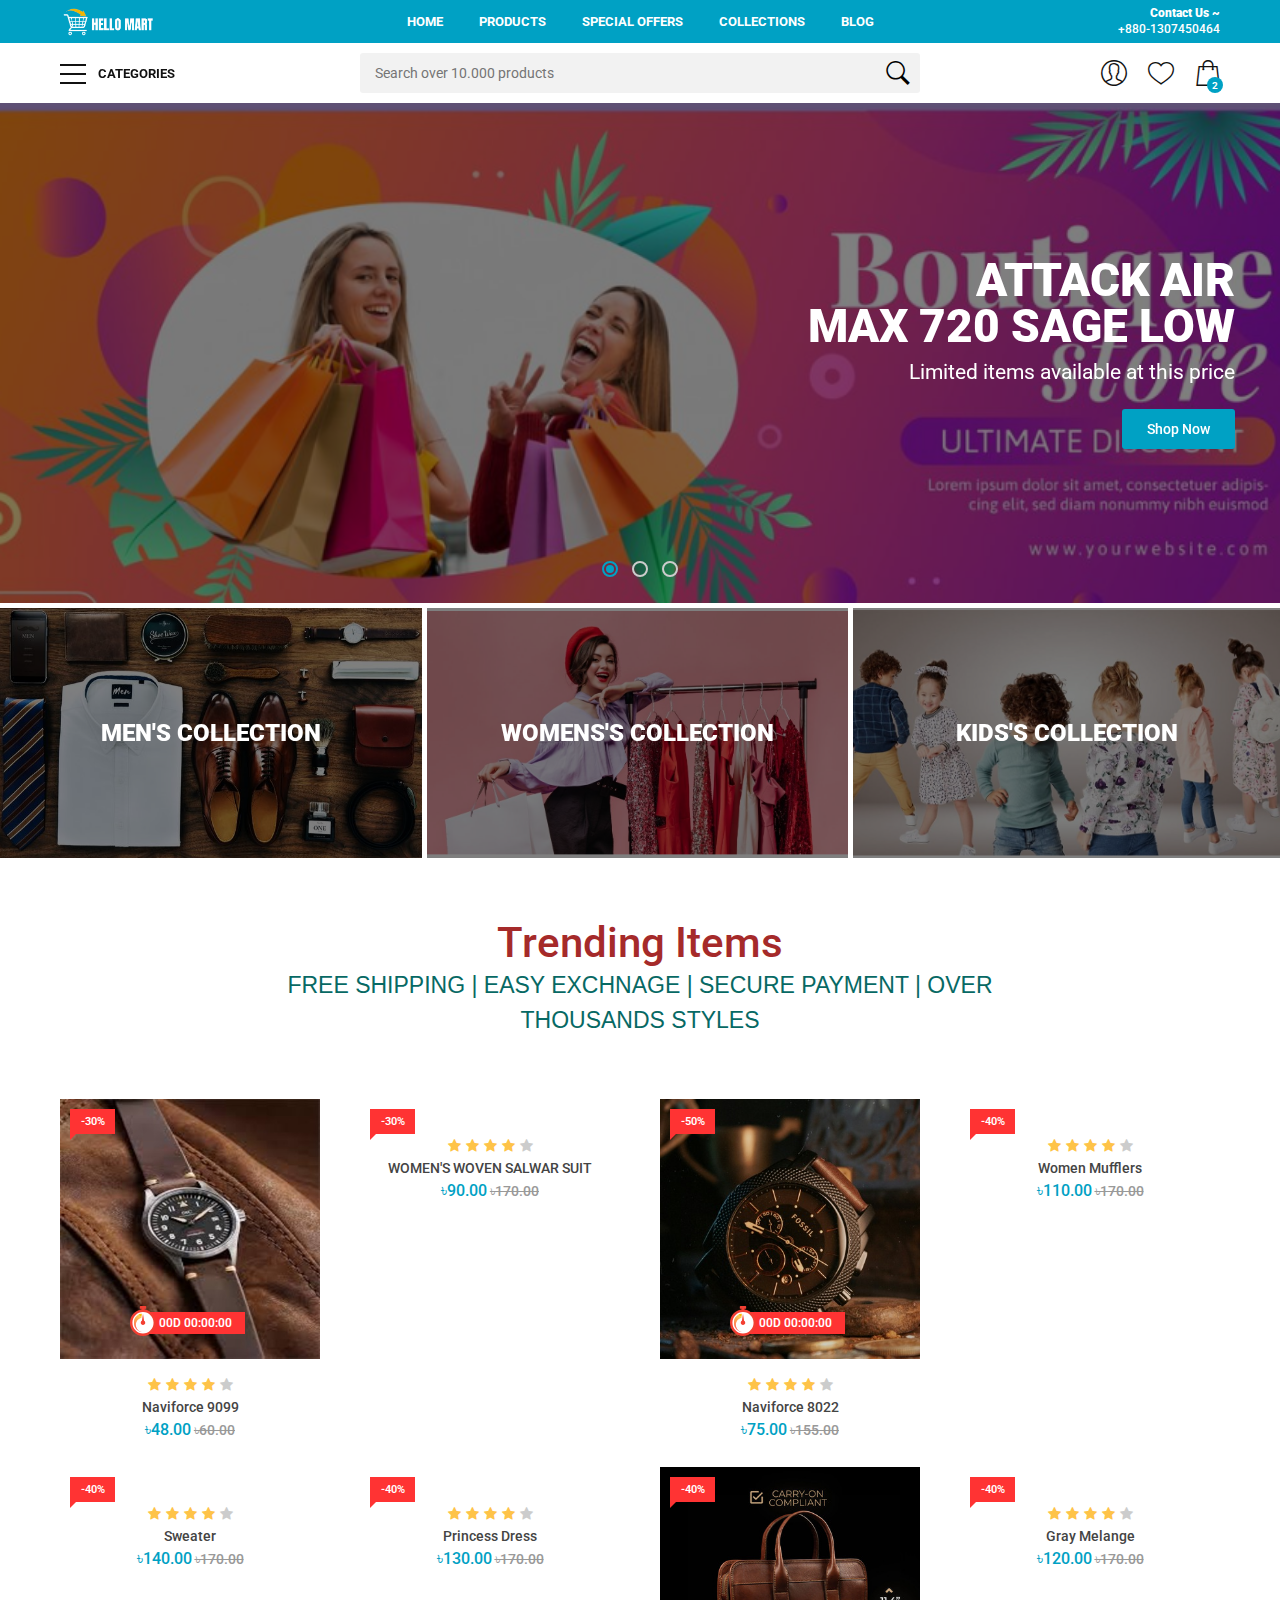
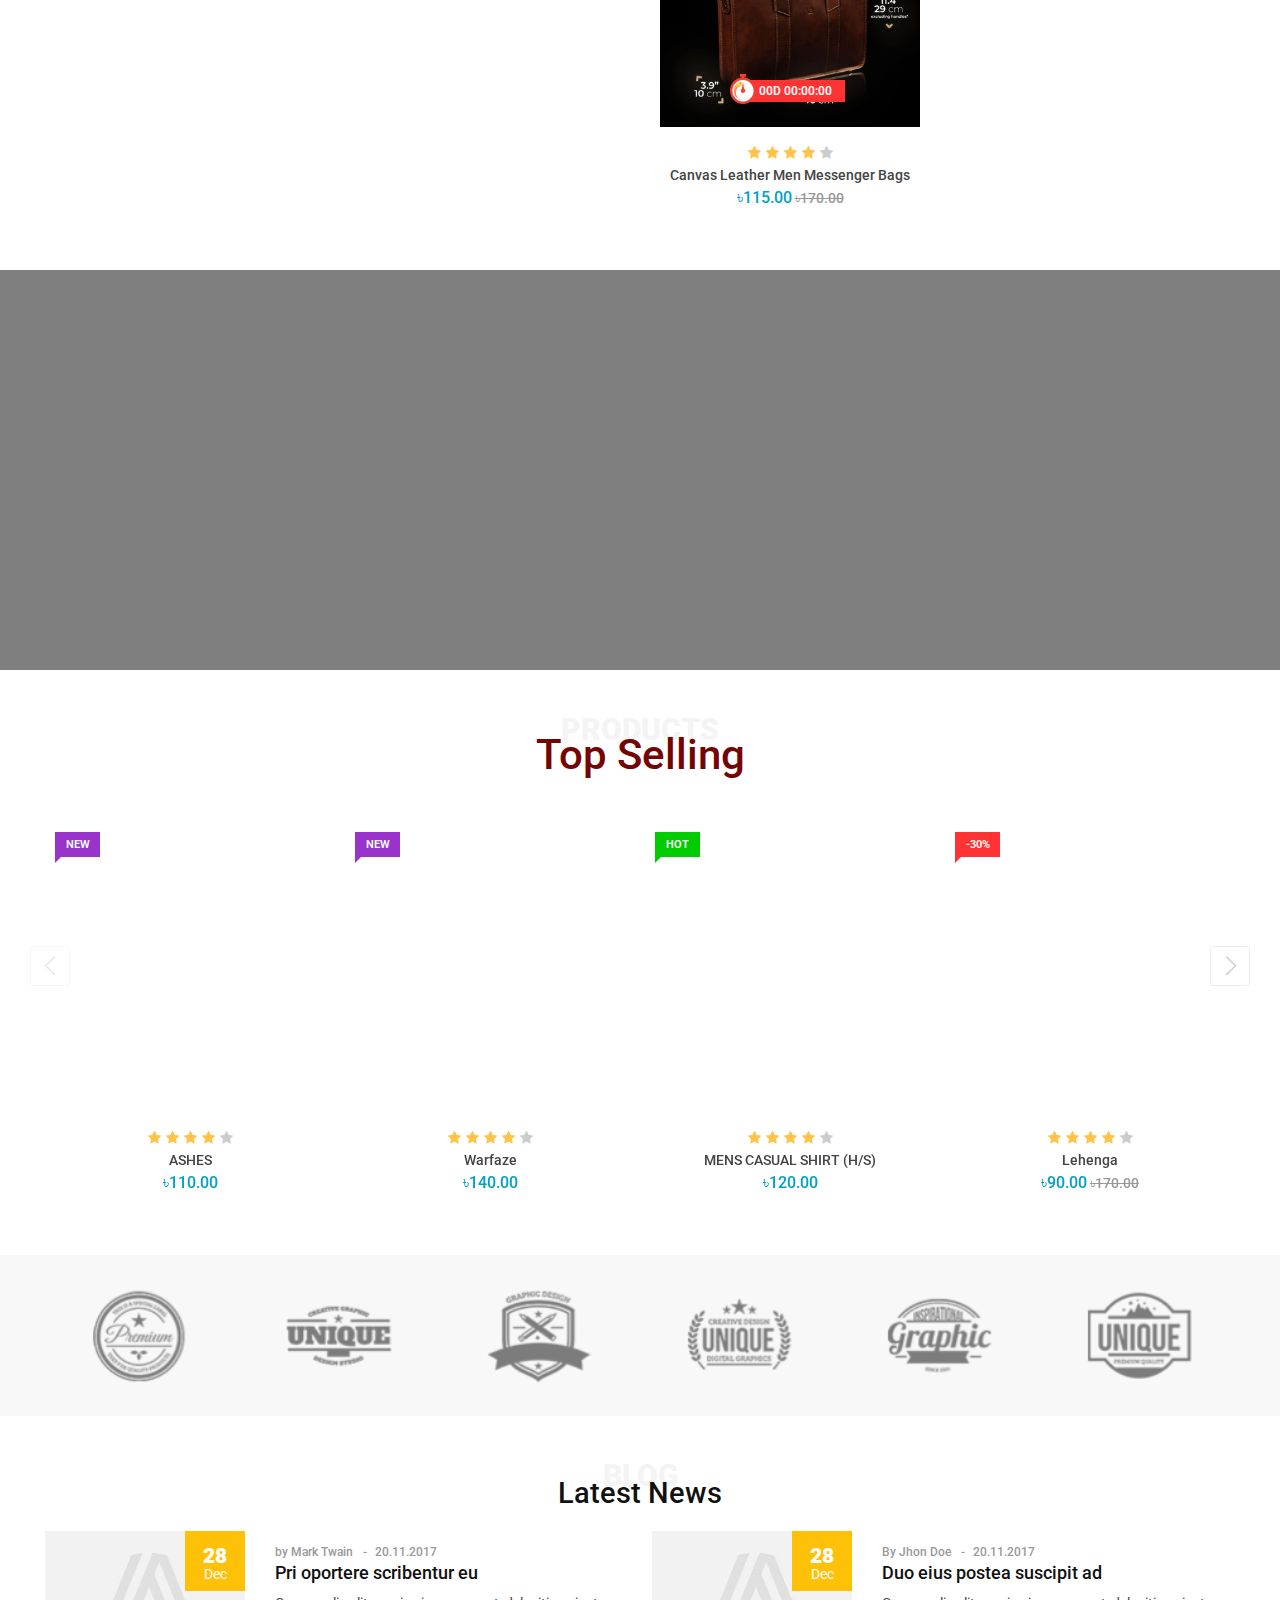
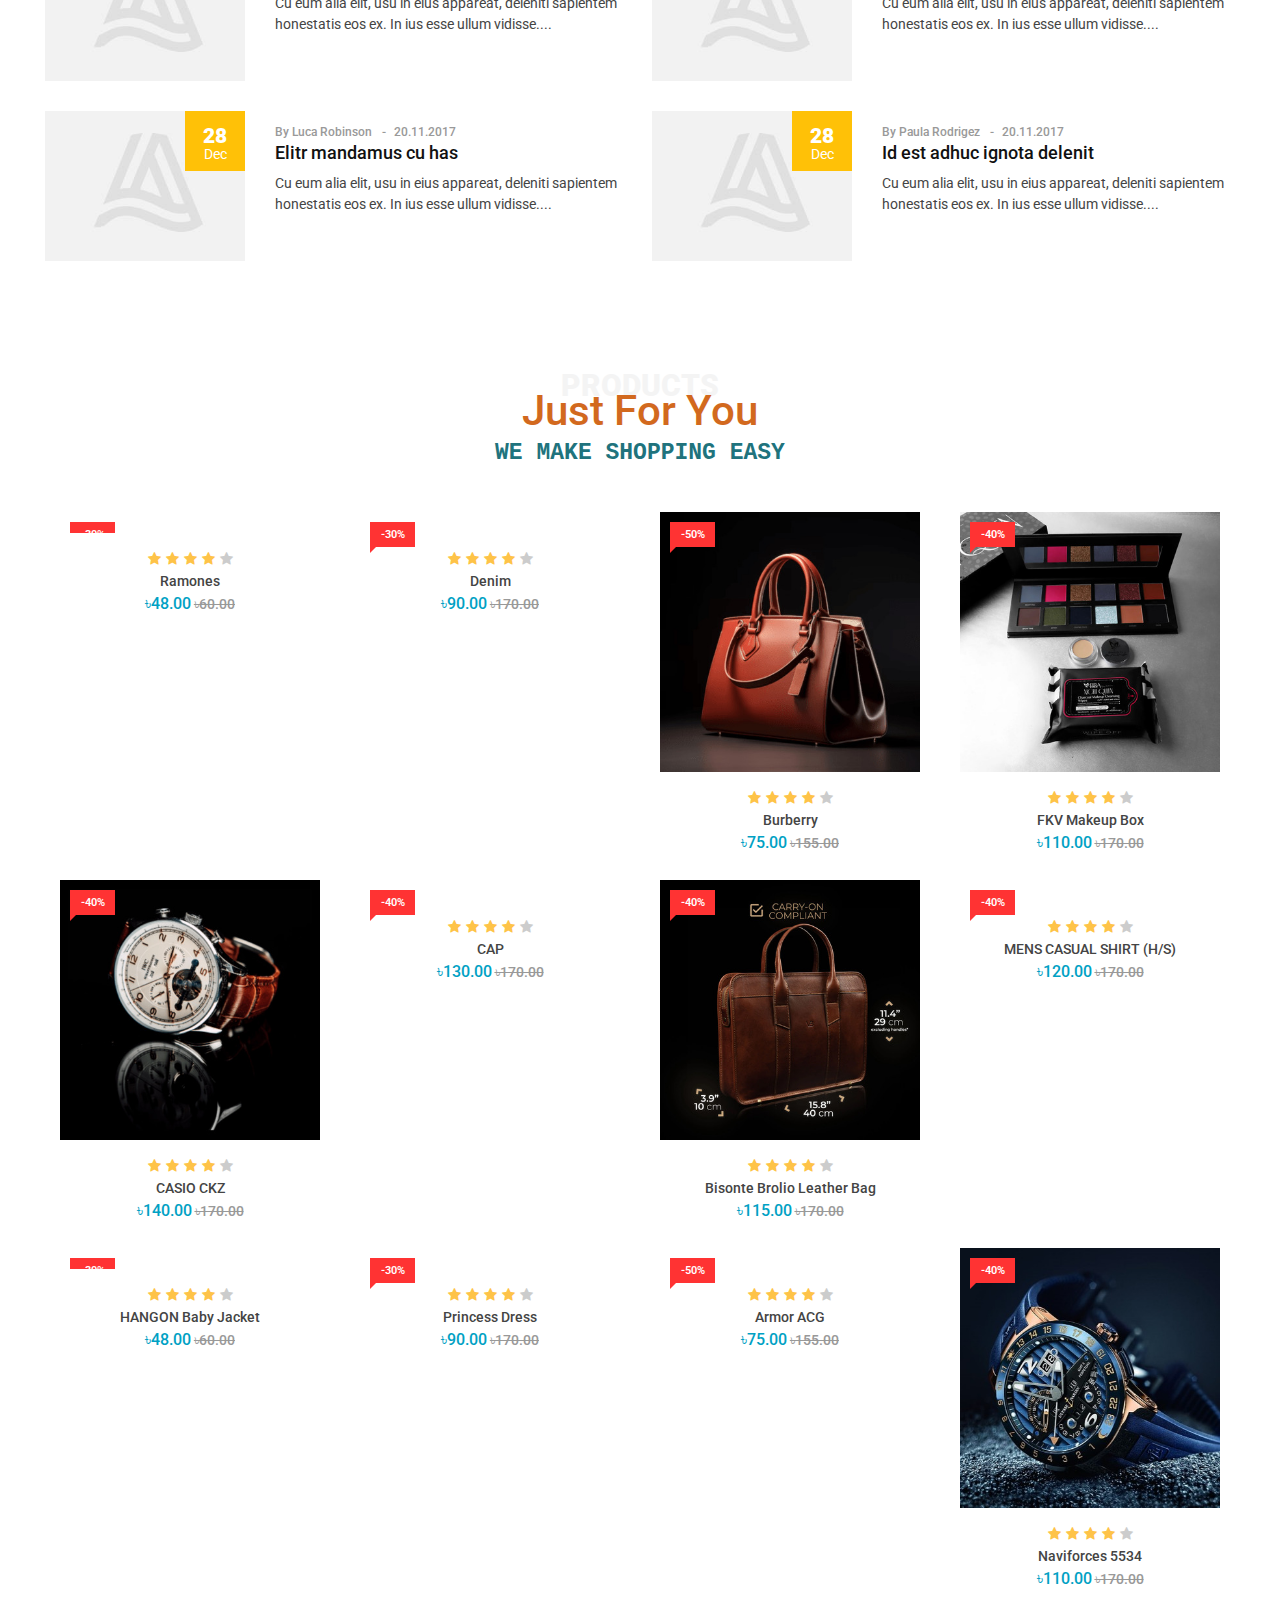
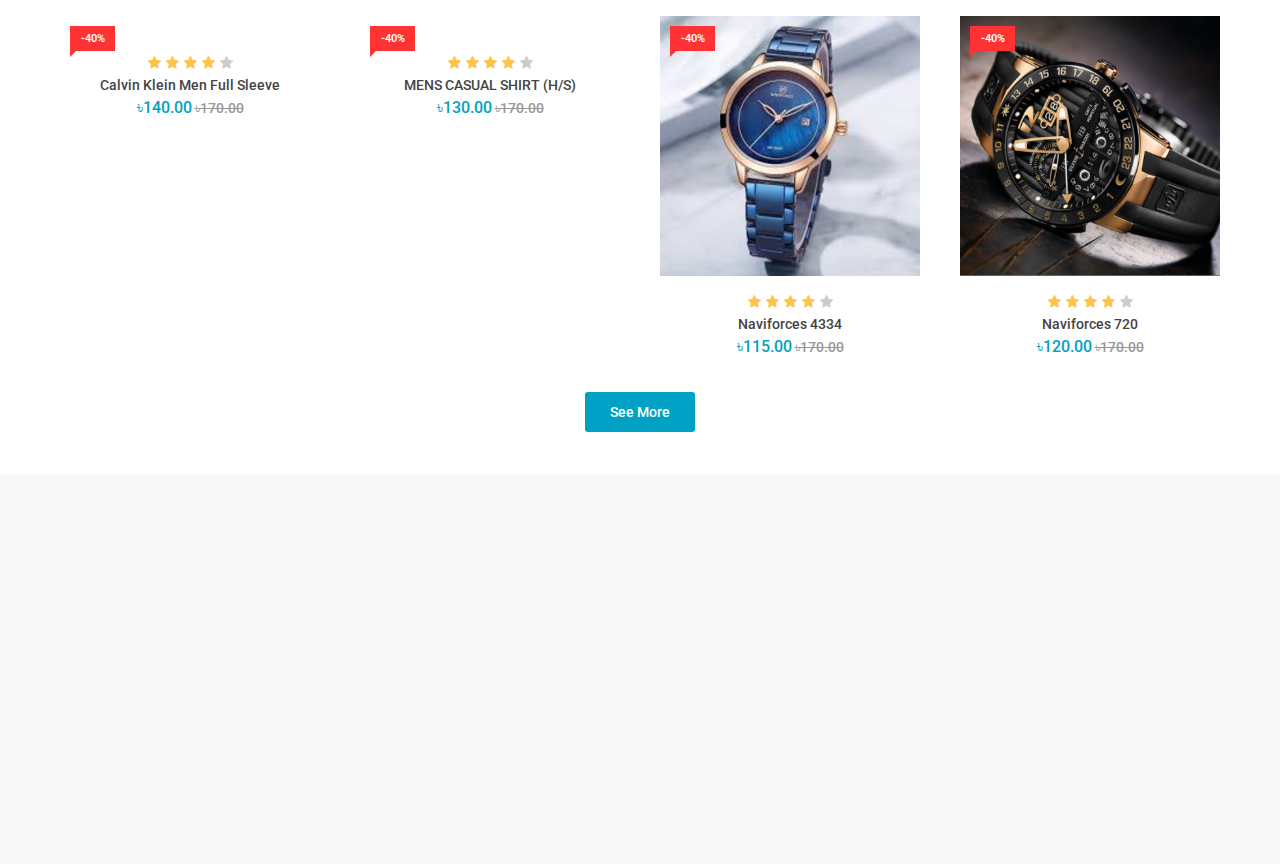
==== commit e1e50842: "favicon, preloader and  resolved" ====
--- a/index.html
+++ b/index.html
@@ -13,7 +13,7 @@
 	<title>Hello Mart | Homes</title>
 
 	<!-- Favicons-->
-	<link rel="shortcut icon" href="img/favicon.ico" type="image/x-icon">
+	<link rel="shortcut icon" href="img/icon.png" type="image/x-icon">
 	<link rel="apple-touch-icon" type="image/x-icon" href="img/apple-touch-icon-57x57-precomposed.png">
 	<link rel="apple-touch-icon" type="image/x-icon" sizes="72x72" href="img/apple-touch-icon-72x72-precomposed.png">
 	<link rel="apple-touch-icon" type="image/x-icon" sizes="114x114"
@@ -259,7 +259,7 @@
 																src="img/products/product_placeholder_square_small.jpg"
 																data-src="img/products/shoes/thumb/1.jpg" alt=""
 																width="50" height="50" class="lazy"></figure>
-														<strong><span>1x Armor Air x Fear</span>$90.00</strong>
+														<strong><span>৳90.00>1x Armor Air x Fear</span>৳90.00</strong>
 													</a>
 													<a href="#0" class="action"><i class="ti-trash"></i></a>
 												</li>
@@ -269,13 +269,13 @@
 																src="img/products/product_placeholder_square_small.jpg"
 																data-src="img/products/shoes/thumb/2.jpg" alt=""
 																width="50" height="50" class="lazy"></figure>
-														<strong><span>1x Armor Okwahn II</span>$110.00</strong>
+														<strong><span>৳110.00>1x Armor Okwahn II</span>৳110.00</strong>
 													</a>
 													<a href="0.html" class="action"><i class="ti-trash"></i></a>
 												</li>
 											</ul>
 											<div class="total_drop">
-												<div class="clearfix"><strong>Total</strong><span>$200.00</span></div>
+												<div class="clearfix"><strong>Total</strong><span>৳200.00</span></div>
 												<a href="cart.html" class="btn_1 outline">View Cart</a><a
 													href="checkout.html" class="btn_1">Checkout</a>
 											</div>
@@ -414,7 +414,7 @@
 			<ul id="banners_grid" class="clearfix">
 				<li>
 					<a href="#0" class="img_container">
-						<img src="img/banners_cat_placeholder.jpg" data-src="img/slides/slide1.jpeg" alt=""
+						<img src="img/slides/slide1.jpeg" data-src="img/slides/slide1.jpeg" alt=""
 							class="lazy">
 						<div class="short_info opacity-mask" data-opacity-mask="rgba(0, 0, 0, 0.5)">
 							<h3>Men's Collection</h3>
@@ -424,7 +424,7 @@
 				</li>
 				<li>
 					<a href="#0" class="img_container">
-						<img src="img/banners_cat_placeholder.jpg" data-src="img/slides/slide2.jpg" alt=""
+						<img src="img/slides/slide2.jpg" data-src="img/slides/slide2.jpg" alt=""
 							class="lazy">
 						<div class="short_info opacity-mask" data-opacity-mask="rgba(0, 0, 0, 0.5)">
 							<h3>Womens's Collection</h3>
@@ -434,7 +434,7 @@
 				</li>
 				<li>
 					<a href="#0" class="img_container">
-						<img src="img/banners_cat_placeholder.jpg" data-src="img/slides/slide3.jpg" alt=""
+						<img src="img/slides/slide3.jpg" data-src="img/slides/slide3.jpg" alt=""
 							class="lazy">
 						<div class="short_info opacity-mask" data-opacity-mask="rgba(0, 0, 0, 0.5)">
 							<h3>Kids's Collection</h3>
@@ -462,10 +462,10 @@
 								<span class="ribbon off">-30%</span>
 								<a href="product-detail-1.html">
 									<img class="img-fluid lazy card_image"
-										src="img/products/product_placeholder_square_medium.jpg"
+										src="img/products/Watches/1.jpg"
 										data-src="img/products/Watches/1.jpg" alt="">
 								</a>
-								<div data-countdown="2024/06/05" class="countdown"></div>
+								<div data-countdown="2024/06/20" class="countdown"></div>
 							</figure>
 							<div class="rating"><i class="icon-star voted"></i><i class="icon-star voted"></i><i
 									class="icon-star voted"></i><i class="icon-star voted"></i><i class="icon-star"></i>
@@ -474,8 +474,8 @@
 								<h3>Naviforce 9099</h3>
 							</a>
 							<div class="price_box">
-								<span class="new_price">$48.00</span>
-								<span class="old_price">$60.00</span>
+								<span class="new_price">৳48.00</span>
+								<span class="old_price">৳60.00</span>
 							</div>
 							<ul>
 								<li><a href="#0" class="tooltip-1" data-bs-toggle="tooltip" data-bs-placement="left"
@@ -498,10 +498,10 @@
 							<figure>
 								<a href="product-detail-1.html">
 									<img class="img-fluid lazy card_image"
-										src="img/products/product_placeholder_square_medium.jpg"
+										src="img/products/Clothes/womens/w2.jpg"
 										data-src="img/products/Clothes/womens/w2.jpg" alt="">
 								</a>
-								<div data-countdown="2024/06/05" class="countdown"></div>
+								<div data-countdown="2024/06/20" class="countdown"></div>
 							</figure>
 							<div class="rating"><i class="icon-star voted"></i><i class="icon-star voted"></i><i
 									class="icon-star voted"></i><i class="icon-star voted"></i><i class="icon-star"></i>
@@ -510,8 +510,8 @@
 								<h3>WOMEN'S WOVEN SALWAR SUIT</h3>
 							</a>
 							<div class="price_box">
-								<span class="new_price">$90.00</span>
-								<span class="old_price">$170.00</span>
+								<span class="new_price">৳90.00</span>
+								<span class="old_price">৳170.00</span>
 							</div>
 							<ul>
 								<li><a href="#0" class="tooltip-1" data-bs-toggle="tooltip" data-bs-placement="left"
@@ -534,10 +534,10 @@
 							<figure>
 								<a href="product-detail-1.html">
 									<img class="img-fluid lazy card_image"
-										src="img/products/product_placeholder_square_medium.jpg"
+										src="img/products/Watches/w1002.jpg"
 										data-src="img/products/Watches/w1002.jpg" alt="">
 								</a>
-								<div data-countdown="2024/06/05" class="countdown"></div>
+								<div data-countdown="2024/06/20" class="countdown"></div>
 							</figure>
 							<div class="rating"><i class="icon-star voted"></i><i class="icon-star voted"></i><i
 									class="icon-star voted"></i><i class="icon-star voted"></i><i class="icon-star"></i>
@@ -546,8 +546,8 @@
 								<h3>Naviforce 8022</h3>
 							</a>
 							<div class="price_box">
-								<span class="new_price">$75.00</span>
-								<span class="old_price">$155.00</span>
+								<span class="new_price">৳75.00</span>
+								<span class="old_price">৳155.00</span>
 							</div>
 							<ul>
 								<li><a href="#0" class="tooltip-1" data-bs-toggle="tooltip" data-bs-placement="left"
@@ -570,10 +570,10 @@
 							<figure>
 								<a href="product-detail-1.html">
 									<img class="img-fluid lazy card_image"
-										src="img/products/product_placeholder_square_medium.jpg"
+										src="img/products/Clothes/womens/w6.jpg"
 										data-src="img/products/Clothes/womens/w6.jpg" alt="">
 								</a>
-								<div data-countdown="2024/06/05" class="countdown"></div>
+								<div data-countdown="2024/06/20" class="countdown"></div>
 							</figure>
 							<div class="rating"><i class="icon-star voted"></i><i class="icon-star voted"></i><i
 									class="icon-star voted"></i><i class="icon-star voted"></i><i class="icon-star"></i>
@@ -582,8 +582,8 @@
 								<h3>Women Mufflers</h3>
 							</a>
 							<div class="price_box">
-								<span class="new_price">$110.00</span>
-								<span class="old_price">$170.00</span>
+								<span class="new_price">৳110.00</span>
+								<span class="old_price">৳170.00</span>
 							</div>
 							<ul>
 								<li><a href="#0" class="tooltip-1" data-bs-toggle="tooltip" data-bs-placement="left"
@@ -606,10 +606,10 @@
 							<figure>
 								<a href="product-detail-1.html">
 									<img class="img-fluid lazy card_image"
-										src="img/products/product_placeholder_square_medium.jpg"
+										src="img/products/Clothes/Kids/boys/b1.jpg"
 										data-src="img/products/Clothes/Kids/boys/b1.jpg" alt="">
 								</a>
-								<div data-countdown="2024/06/05" class="countdown"></div>
+								<div data-countdown="2024/06/20" class="countdown"></div>
 							</figure>
 							<div class="rating"><i class="icon-star voted"></i><i class="icon-star voted"></i><i
 									class="icon-star voted"></i><i class="icon-star voted"></i><i class="icon-star"></i>
@@ -618,8 +618,8 @@
 								<h3>Sweater</h3>
 							</a>
 							<div class="price_box">
-								<span class="new_price">$140.00</span>
-								<span class="old_price">$170.00</span>
+								<span class="new_price">৳140.00</span>
+								<span class="old_price">৳170.00</span>
 							</div>
 							<ul>
 								<li><a href="#0" class="tooltip-1" data-bs-toggle="tooltip" data-bs-placement="left"
@@ -642,10 +642,10 @@
 							<figure>
 								<a href="product-detail-1.html">
 									<img class="img-fluid lazy card_image"
-										src="img/products/product_placeholder_square_medium.jpg"
+										src="img/products/Clothes/Kids/Girls/g1.jpg"
 										data-src="img/products/Clothes/Kids/Girls/g1.jpg" alt="">
 								</a>
-								<div data-countdown="2024/06/05" class="countdown"></div>
+								<div data-countdown="2024/06/20" class="countdown"></div>
 							</figure>
 							<div class="rating"><i class="icon-star voted"></i><i class="icon-star voted"></i><i
 									class="icon-star voted"></i><i class="icon-star voted"></i><i class="icon-star"></i>
@@ -654,8 +654,8 @@
 								<h3>Princess Dress</h3>
 							</a>
 							<div class="price_box">
-								<span class="new_price">$130.00</span>
-								<span class="old_price">$170.00</span>
+								<span class="new_price">৳130.00</span>
+								<span class="old_price">৳170.00</span>
 							</div>
 							<ul>
 								<li><a href="#0" class="tooltip-1" data-bs-toggle="tooltip" data-bs-placement="left"
@@ -678,10 +678,10 @@
 							<figure>
 								<a href="product-detail-1.html">
 									<img class="img-fluid lazy card_image"
-										src="img/products/product_placeholder_square_medium.jpg"
+										src="img/products/Bags/b3.jpg"
 										data-src="img/products/Bags/b3.jpg" alt="">
 								</a>
-								<div data-countdown="2024/06/05" class="countdown"></div>
+								<div data-countdown="2024/06/20" class="countdown"></div>
 							</figure>
 							<div class="rating"><i class="icon-star voted"></i><i class="icon-star voted"></i><i
 									class="icon-star voted"></i><i class="icon-star voted"></i><i class="icon-star"></i>
@@ -690,8 +690,8 @@
 								<h3>Canvas Leather Men Messenger Bags</h3>
 							</a>
 							<div class="price_box">
-								<span class="new_price">$115.00</span>
-								<span class="old_price">$170.00</span>
+								<span class="new_price">৳115.00</span>
+								<span class="old_price">৳170.00</span>
 							</div>
 							<ul>
 								<li><a href="#0" class="tooltip-1" data-bs-toggle="tooltip" data-bs-placement="left"
@@ -714,10 +714,10 @@
 							<figure>
 								<a href="product-detail-1.html">
 									<img class="img-fluid lazy card_image"
-										src="img/products/product_placeholder_square_medium.jpg"
+										src="img/products/Clothes/Men/C1002.jpg"
 										data-src="img/products/Clothes/Men/C1002.jpg" alt="">
 								</a>
-								<div data-countdown="2024/06/05" class="countdown"></div>
+								<div data-countdown="2024/06/20" class="countdown"></div>
 							</figure>
 							<div class="rating"><i class="icon-star voted"></i><i class="icon-star voted"></i><i
 									class="icon-star voted"></i><i class="icon-star voted"></i><i class="icon-star"></i>
@@ -726,8 +726,8 @@
 								<h3>Gray Melange</h3>
 							</a>
 							<div class="price_box">
-								<span class="new_price">$120.00</span>
-								<span class="old_price">$170.00</span>
+								<span class="new_price">৳120.00</span>
+								<span class="old_price">৳170.00</span>
 							</div>
 							<ul>
 								<li><a href="#0" class="tooltip-1" data-bs-toggle="tooltip" data-bs-placement="left"
@@ -783,7 +783,7 @@
 							<figure>
 								<a href="product-detail-1.html">
 									<img class="owl-lazy img-fluid card_image"
-										src="img/products/product_placeholder_square_medium.jpg"
+										src="img/products/Clothes/men/c1001.jpg" alt="" width="400" heig"
 										data-src="img/products/Clothes/men/c1001.jpg" alt="" width="400" height="400">
 								</a>
 							</figure>
@@ -794,7 +794,7 @@
 								<h3>ASHES</h3>
 							</a>
 							<div class="price_box">
-								<span class="new_price">$110.00</span>
+								<span class="new_price">৳110.00</span>
 							</div>
 							<ul>
 								<li><a href="#0" class="tooltip-1" data-bs-toggle="tooltip" data-bs-placement="left"
@@ -817,7 +817,7 @@
 							<figure>
 								<a href="product-detail-1.html">
 									<img class="owl-lazy img-fluid card_image"
-										src="img/products/product_placeholder_square_medium.jpg"
+										src="img/products/Clothes/2.jpg" alt="" width="400" heig"
 										data-src="img/products/Clothes/2.jpg" alt="" width="400" height="400">
 								</a>
 							</figure>
@@ -828,7 +828,7 @@
 								<h3>Warfaze</h3>
 							</a>
 							<div class="price_box">
-								<span class="new_price">$140.00</span>
+								<span class="new_price">৳140.00</span>
 							</div>
 							<ul>
 								<li><a href="#0" class="tooltip-1" data-bs-toggle="tooltip" data-bs-placement="left"
@@ -851,7 +851,7 @@
 							<figure>
 								<a href="product-detail-1.html">
 									<img class="owl-lazy img-fluid card_image"
-										src="img/products/product_placeholder_square_medium.jpg"
+										src="img/products/Clothes/men/c1007.jpg" alt="" width="400" heig"
 										data-src="img/products/Clothes/men/c1007.jpg" alt="" width="400" height="400">
 								</a>
 							</figure>
@@ -862,7 +862,7 @@
 								<h3>MENS CASUAL SHIRT (H/S)</h3>
 							</a>
 							<div class="price_box">
-								<span class="new_price">$120.00</span>
+								<span class="new_price">৳120.00</span>
 							</div>
 							<ul>
 								<li><a href="#0" class="tooltip-1" data-bs-toggle="tooltip" data-bs-placement="left"
@@ -885,7 +885,7 @@
 							<figure>
 								<a href="product-detail-1.html">
 									<img class="owl-lazy img-fluid card_image"
-										src="img/products/product_placeholder_square_medium.jpg"
+										src="img/products/Clothes/womens/w1.jpg" alt="" width="400" heig"
 										data-src="img/products/Clothes/womens/w1.jpg" alt="" width="400" height="400">
 								</a>
 							</figure>
@@ -896,8 +896,8 @@
 								<h3> Lehenga </h3>
 							</a>
 							<div class="price_box">
-								<span class="new_price">$90.00</span>
-								<span class="old_price">$170.00</span>
+								<span class="new_price">৳90.00</span>
+								<span class="old_price">৳170.00</span>
 							</div>
 							<ul>
 								<li><a href="#0" class="tooltip-1" data-bs-toggle="tooltip" data-bs-placement="left"
@@ -920,7 +920,7 @@
 							<figure>
 								<a href="product-detail-1.html">
 									<img class="owl-lazy img-fluid"
-										src="img/products/product_placeholder_square_medium.jpg"
+										src="img/products/Clothes/womens/w5.jpg" alt="" width="400" heig"
 										data-src="img/products/Clothes/womens/w5.jpg" alt="" width="400" height="400">
 								</a>
 							</figure>
@@ -931,8 +931,8 @@
 								<h3>Sharee</h3>
 							</a>
 							<div class="price_box">
-								<span class="new_price">$75.00</span>
-								<span class="old_price">$155.00</span>
+								<span class="new_price">৳75.00</span>
+								<span class="old_price">৳155.00</span>
 							</div>
 							<ul>
 								<li><a href="#0" class="tooltip-1" data-bs-toggle="tooltip" data-bs-placement="left"
@@ -1081,7 +1081,7 @@
 								<span class="ribbon off">-30%</span>
 								<a href="product-detail-1.html">
 									<img class="img-fluid lazy card_image"
-										src="img/products/product_placeholder_square_medium.jpg"
+										src="img/products/Clothes/men/c1003.jpg"
 										data-src="img/products/Clothes/men/c1003.jpg" alt="">
 								</a>
 
@@ -1093,8 +1093,8 @@
 								<h3> Ramones</h3>
 							</a>
 							<div class="price_box">
-								<span class="new_price">$48.00</span>
-								<span class="old_price">$60.00</span>
+								<span class="new_price">৳48.00</span>
+								<span class="old_price">৳60.00</span>
 							</div>
 							<ul>
 								<li><a href="#0" class="tooltip-1" data-bs-toggle="tooltip" data-bs-placement="left"
@@ -1117,7 +1117,7 @@
 							<figure>
 								<a href="product-detail-1.html">
 									<img class="img-fluid lazy card_image"
-										src="img/products/product_placeholder_square_medium.jpg"
+										src="img/products/Clothes/womens/w11.jpg"
 										data-src="img/products/Clothes/womens/w11.jpg" alt="">
 								</a>
 
@@ -1129,8 +1129,8 @@
 								<h3>Denim</h3>
 							</a>
 							<div class="price_box">
-								<span class="new_price">$90.00</span>
-								<span class="old_price">$170.00</span>
+								<span class="new_price">৳90.00</span>
+								<span class="old_price">৳170.00</span>
 							</div>
 							<ul>
 								<li><a href="#0" class="tooltip-1" data-bs-toggle="tooltip" data-bs-placement="left"
@@ -1153,7 +1153,7 @@
 							<figure>
 								<a href="product-detail-1.html">
 									<img class="img-fluid lazy card_image"
-										src="img/products/product_placeholder_square_medium.jpg"
+										src="img/products/Bags/b2.jpg"
 										data-src="img/products/Bags/b2.jpg" alt="">
 								</a>
 
@@ -1165,8 +1165,8 @@
 								<h3>Burberry</h3>
 							</a>
 							<div class="price_box">
-								<span class="new_price">$75.00</span>
-								<span class="old_price">$155.00</span>
+								<span class="new_price">৳75.00</span>
+								<span class="old_price">৳155.00</span>
 							</div>
 							<ul>
 								<li><a href="#0" class="tooltip-1" data-bs-toggle="tooltip" data-bs-placement="left"
@@ -1189,7 +1189,7 @@
 							<figure>
 								<a href="product-detail-1.html">
 									<img class="img-fluid lazy card_image"
-										src="img/products/product_placeholder_square_medium.jpg"
+										src="img/products/Cosmatics/c2.jpg"
 										data-src="img/products/Cosmatics/c2.jpg" alt="">
 								</a>
 
@@ -1201,8 +1201,8 @@
 								<h3>FKV Makeup Box</h3>
 							</a>
 							<div class="price_box">
-								<span class="new_price">$110.00</span>
-								<span class="old_price">$170.00</span>
+								<span class="new_price">৳110.00</span>
+								<span class="old_price">৳170.00</span>
 							</div>
 							<ul>
 								<li><a href="#0" class="tooltip-1" data-bs-toggle="tooltip" data-bs-placement="left"
@@ -1225,7 +1225,7 @@
 							<figure>
 								<a href="product-detail-1.html">
 									<img class="img-fluid lazy card_image"
-										src="img/products/product_placeholder_square_medium.jpg"
+										src="img/products/Watches/w1006.jpg"
 										data-src="img/products/Watches/w1006.jpg" alt="">
 								</a>
 
@@ -1237,8 +1237,8 @@
 								<h3>CASIO CKZ </h3>
 							</a>
 							<div class="price_box">
-								<span class="new_price">$140.00</span>
-								<span class="old_price">$170.00</span>
+								<span class="new_price">৳140.00</span>
+								<span class="old_price">৳170.00</span>
 							</div>
 							<ul>
 								<li><a href="#0" class="tooltip-1" data-bs-toggle="tooltip" data-bs-placement="left"
@@ -1261,7 +1261,7 @@
 							<figure>
 								<a href="product-detail-1.html">
 									<img class="img-fluid lazy card_image"
-										src="img/products/product_placeholder_square_medium.jpg"
+										src="img/products/Clothes/Kids/boys/b6.jpg"
 										data-src="img/products/Clothes/Kids/boys/b6.jpg" alt="">
 								</a>
 
@@ -1273,8 +1273,8 @@
 								<h3>CAP</h3>
 							</a>
 							<div class="price_box">
-								<span class="new_price">$130.00</span>
-								<span class="old_price">$170.00</span>
+								<span class="new_price">৳130.00</span>
+								<span class="old_price">৳170.00</span>
 							</div>
 							<ul>
 								<li><a href="#0" class="tooltip-1" data-bs-toggle="tooltip" data-bs-placement="left"
@@ -1297,7 +1297,7 @@
 							<figure>
 								<a href="product-detail-1.html">
 									<img class="img-fluid lazy card_image"
-										src="img/products/product_placeholder_square_medium.jpg"
+										src="img/products/Bags/b3.jpg"
 										data-src="img/products/Bags/b3.jpg" alt="">
 								</a>
 
@@ -1309,8 +1309,8 @@
 								<h3>Bisonte Brolio Leather Bag</h3>
 							</a>
 							<div class="price_box">
-								<span class="new_price">$115.00</span>
-								<span class="old_price">$170.00</span>
+								<span class="new_price">৳115.00</span>
+								<span class="old_price">৳170.00</span>
 							</div>
 							<ul>
 								<li><a href="#0" class="tooltip-1" data-bs-toggle="tooltip" data-bs-placement="left"
@@ -1333,7 +1333,7 @@
 							<figure>
 								<a href="product-detail-1.html">
 									<img class="img-fluid lazy card_image"
-										src="img/products/product_placeholder_square_medium.jpg"
+										src="img/products/Clothes/Men/C1010.jpg"
 										data-src="img/products/Clothes/Men/C1010.jpg" alt="">
 								</a>
 
@@ -1345,8 +1345,8 @@
 								<h3>MENS CASUAL SHIRT (H/S)</h3>
 							</a>
 							<div class="price_box">
-								<span class="new_price">$120.00</span>
-								<span class="old_price">$170.00</span>
+								<span class="new_price">৳120.00</span>
+								<span class="old_price">৳170.00</span>
 							</div>
 							<ul>
 								<li><a href="#0" class="tooltip-1" data-bs-toggle="tooltip" data-bs-placement="left"
@@ -1368,7 +1368,7 @@
 								<span class="ribbon off">-30%</span>
 								<a href="product-detail-1.html">
 									<img class="img-fluid lazy card_image"
-										src="img/products/product_placeholder_square_medium.jpg"
+										src="img/products/Clothes/Kids/boys/b7.jpg"
 										data-src="img/products/Clothes/Kids/boys/b7.jpg" alt="">
 								</a>
 
@@ -1380,8 +1380,8 @@
 								<h3>HANGON Baby Jacket</h3>
 							</a>
 							<div class="price_box">
-								<span class="new_price">$48.00</span>
-								<span class="old_price">$60.00</span>
+								<span class="new_price">৳48.00</span>
+								<span class="old_price">৳60.00</span>
 							</div>
 							<ul>
 								<li><a href="#0" class="tooltip-1" data-bs-toggle="tooltip" data-bs-placement="left"
@@ -1404,7 +1404,7 @@
 							<figure>
 								<a href="product-detail-1.html">
 									<img class="img-fluid lazy card_image"
-										src="img/products/product_placeholder_square_medium.jpg"
+										src="img/products/Clothes/Kids/Girls/g2.jpg"
 										data-src="img/products/Clothes/Kids/Girls/g2.jpg" alt="">
 								</a>
 
@@ -1416,8 +1416,8 @@
 								<h3>Princess Dress</h3>
 							</a>
 							<div class="price_box">
-								<span class="new_price">$90.00</span>
-								<span class="old_price">$170.00</span>
+								<span class="new_price">৳90.00</span>
+								<span class="old_price">৳170.00</span>
 							</div>
 							<ul>
 								<li><a href="#0" class="tooltip-1" data-bs-toggle="tooltip" data-bs-placement="left"
@@ -1440,7 +1440,7 @@
 							<figure>
 								<a href="product-detail-1.html">
 									<img class="img-fluid lazy card_image"
-										src="img/products/product_placeholder_square_medium.jpg"
+										src="img/products/Clothes/Kids/boys/b2.jpg"
 										data-src="img/products/Clothes/Kids/boys/b2.jpg" alt="">
 								</a>
 
@@ -1452,8 +1452,8 @@
 								<h3>Armor ACG</h3>
 							</a>
 							<div class="price_box">
-								<span class="new_price">$75.00</span>
-								<span class="old_price">$155.00</span>
+								<span class="new_price">৳75.00</span>
+								<span class="old_price">৳155.00</span>
 							</div>
 							<ul>
 								<li><a href="#0" class="tooltip-1" data-bs-toggle="tooltip" data-bs-placement="left"
@@ -1476,7 +1476,7 @@
 							<figure>
 								<a href="product-detail-1.html">
 									<img class="img-fluid lazy card_image"
-										src="img/products/product_placeholder_square_medium.jpg"
+										src="img/products/Watches/w1003.jpg"
 										data-src="img/products/Watches/w1003.jpg" alt="">
 								</a>
 
@@ -1488,8 +1488,8 @@
 								<h3>Naviforces 5534</h3>
 							</a>
 							<div class="price_box">
-								<span class="new_price">$110.00</span>
-								<span class="old_price">$170.00</span>
+								<span class="new_price">৳110.00</span>
+								<span class="old_price">৳170.00</span>
 							</div>
 							<ul>
 								<li><a href="#0" class="tooltip-1" data-bs-toggle="tooltip" data-bs-placement="left"
@@ -1512,7 +1512,7 @@
 							<figure>
 								<a href="product-detail-1.html">
 									<img class="img-fluid lazy card_image"
-										src="img/products/product_placeholder_square_medium.jpg"
+										src="img/products/Clothes/men/c1014.jpg"
 										data-src="img/products/Clothes/men/c1014.jpg" alt="">
 								</a>
 
@@ -1524,8 +1524,8 @@
 								<h3>Calvin Klein Men Full Sleeve</h3>
 							</a>
 							<div class="price_box">
-								<span class="new_price">$140.00</span>
-								<span class="old_price">$170.00</span>
+								<span class="new_price">৳140.00</span>
+								<span class="old_price">৳170.00</span>
 							</div>
 							<ul>
 								<li><a href="#0" class="tooltip-1" data-bs-toggle="tooltip" data-bs-placement="left"
@@ -1548,7 +1548,7 @@
 							<figure>
 								<a href="product-detail-1.html">
 									<img class="img-fluid lazy card_image"
-										src="img/products/product_placeholder_square_medium.jpg"
+										src="img/products/Clothes/men/c1008.jpg"
 										data-src="img/products/Clothes/men/c1008.jpg" alt="">
 								</a>
 
@@ -1560,8 +1560,8 @@
 								<h3>MENS CASUAL SHIRT (H/S)</h3>
 							</a>
 							<div class="price_box">
-								<span class="new_price">$130.00</span>
-								<span class="old_price">$170.00</span>
+								<span class="new_price">৳130.00</span>
+								<span class="old_price">৳170.00</span>
 							</div>
 							<ul>
 								<li><a href="#0" class="tooltip-1" data-bs-toggle="tooltip" data-bs-placement="left"
@@ -1584,7 +1584,7 @@
 							<figure>
 								<a href="product-detail-1.html">
 									<img class="img-fluid lazy card_image"
-										src="img/products/product_placeholder_square_medium.jpg"
+										src="img/products/Watches/7.jpg"
 										data-src="img/products/Watches/7.jpg" alt="">
 								</a>
 
@@ -1596,8 +1596,8 @@
 								<h3>Naviforces 4334</h3>
 							</a>
 							<div class="price_box">
-								<span class="new_price">$115.00</span>
-								<span class="old_price">$170.00</span>
+								<span class="new_price">৳115.00</span>
+								<span class="old_price">৳170.00</span>
 							</div>
 							<ul>
 								<li><a href="#0" class="tooltip-1" data-bs-toggle="tooltip" data-bs-placement="left"
@@ -1620,7 +1620,7 @@
 							<figure>
 								<a href="product-detail-1.html">
 									<img class="img-fluid lazy card_image"
-										src="img/products/product_placeholder_square_medium.jpg"
+										src="img/products/Watches/w1001.jpg"
 										data-src="img/products/Watches/w1001.jpg" alt="">
 								</a>
 
@@ -1632,8 +1632,8 @@
 								<h3>Naviforces 720</h3>
 							</a>
 							<div class="price_box">
-								<span class="new_price">$120.00</span>
-								<span class="old_price">$170.00</span>
+								<span class="new_price">৳120.00</span>
+								<span class="old_price">৳170.00</span>
 							</div>
 							<ul>
 								<li><a href="#0" class="tooltip-1" data-bs-toggle="tooltip" data-bs-placement="left"
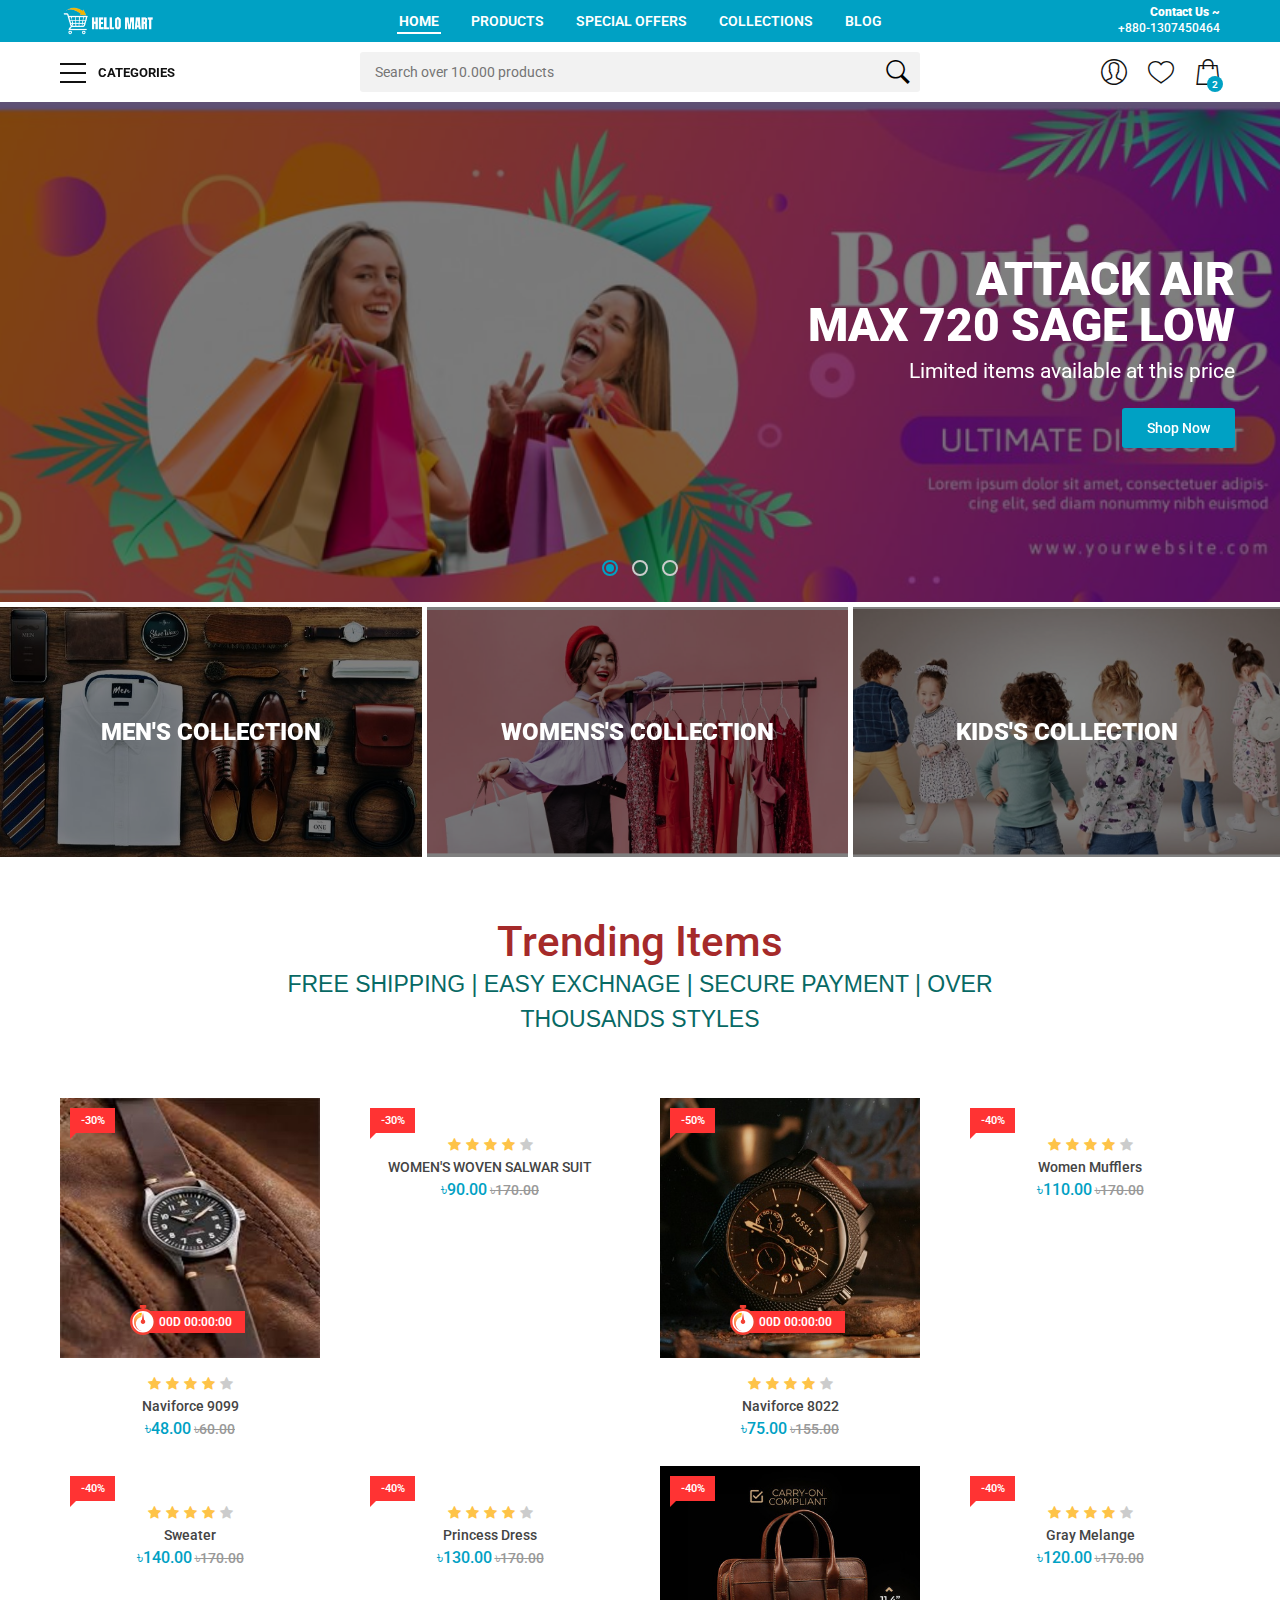
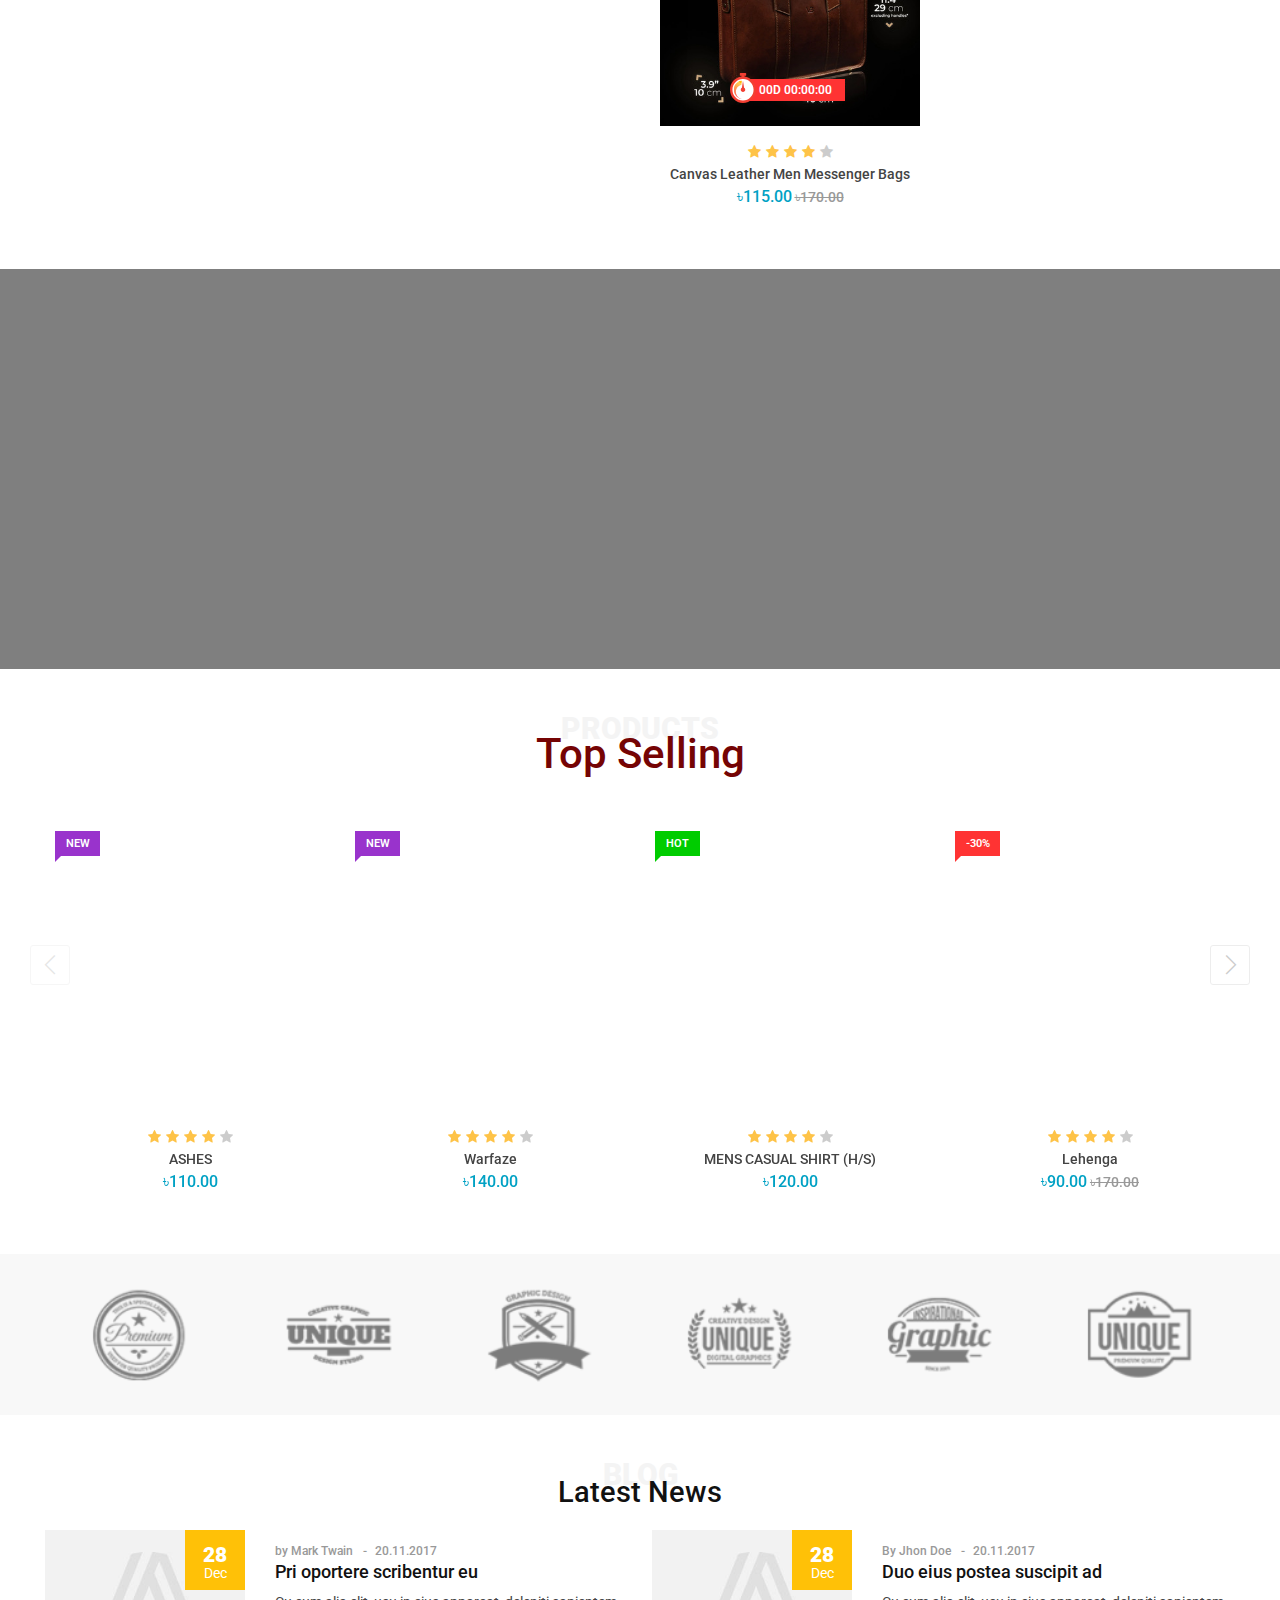
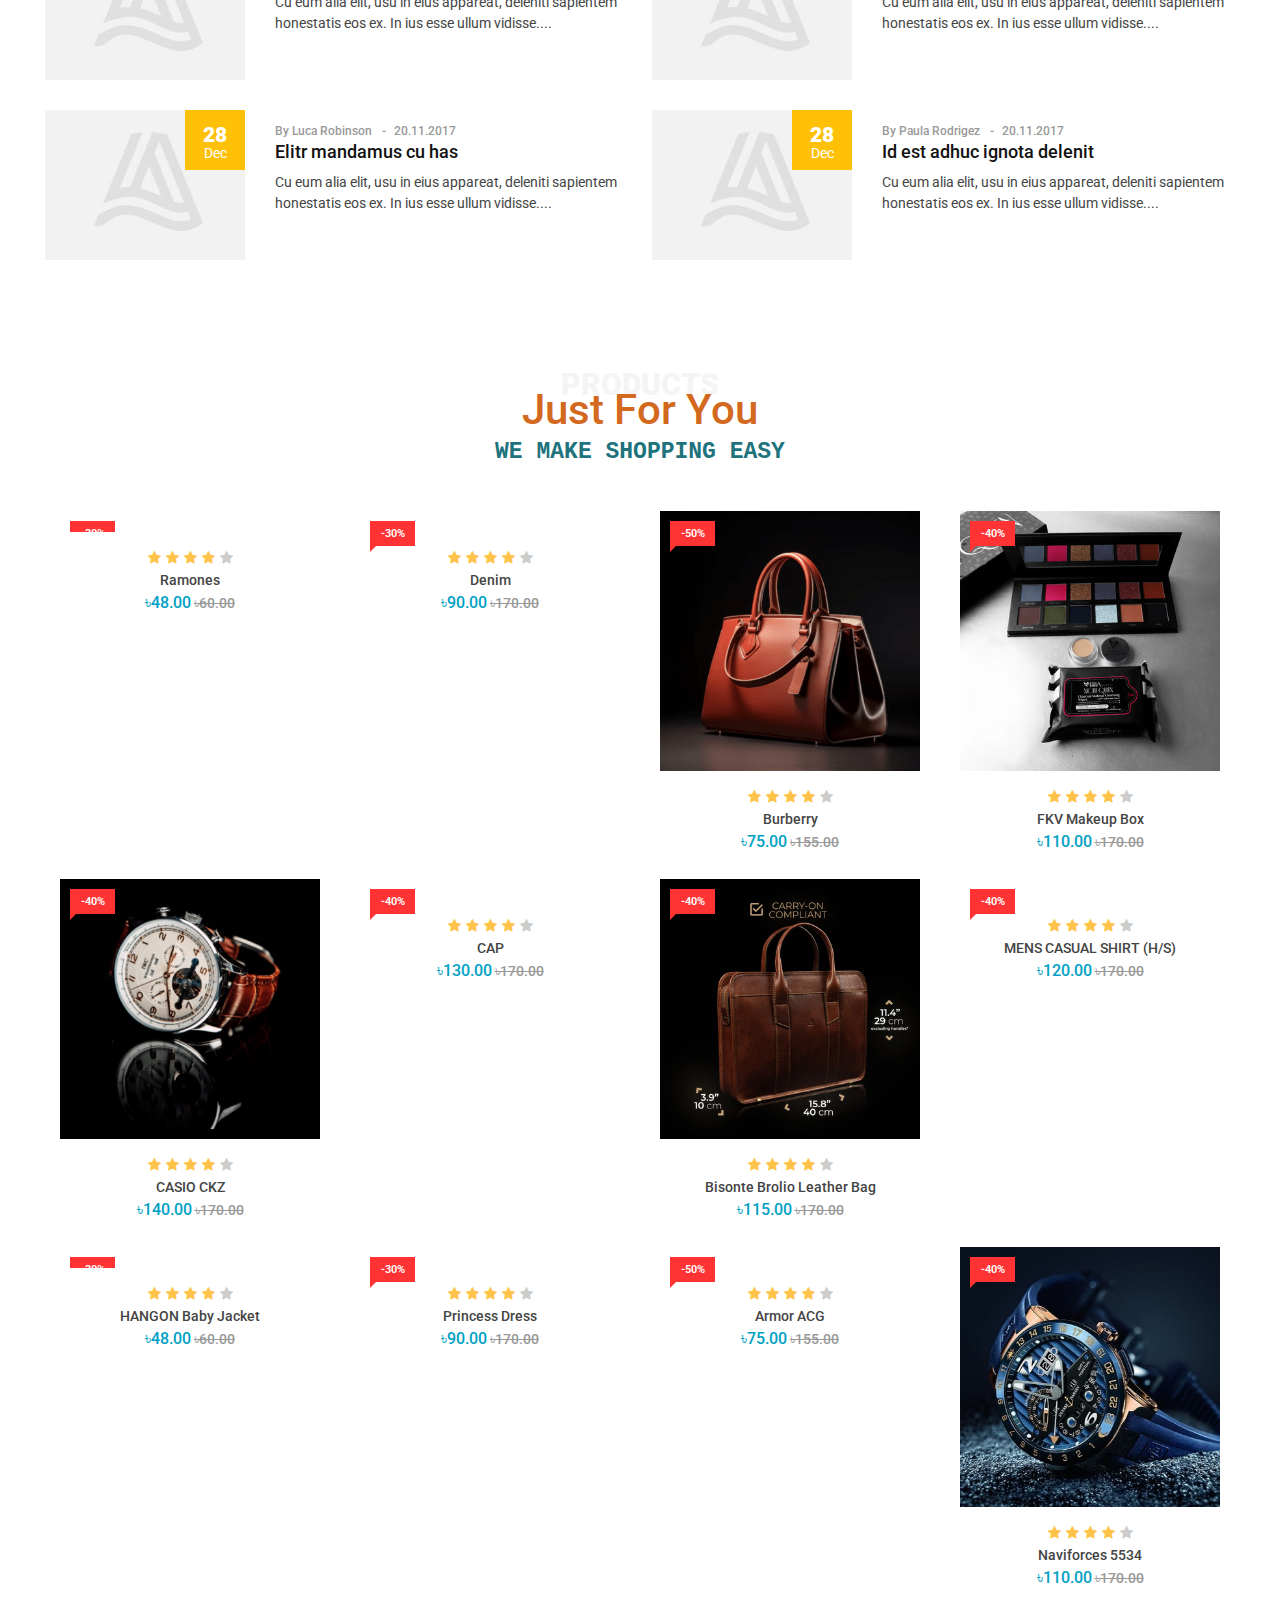
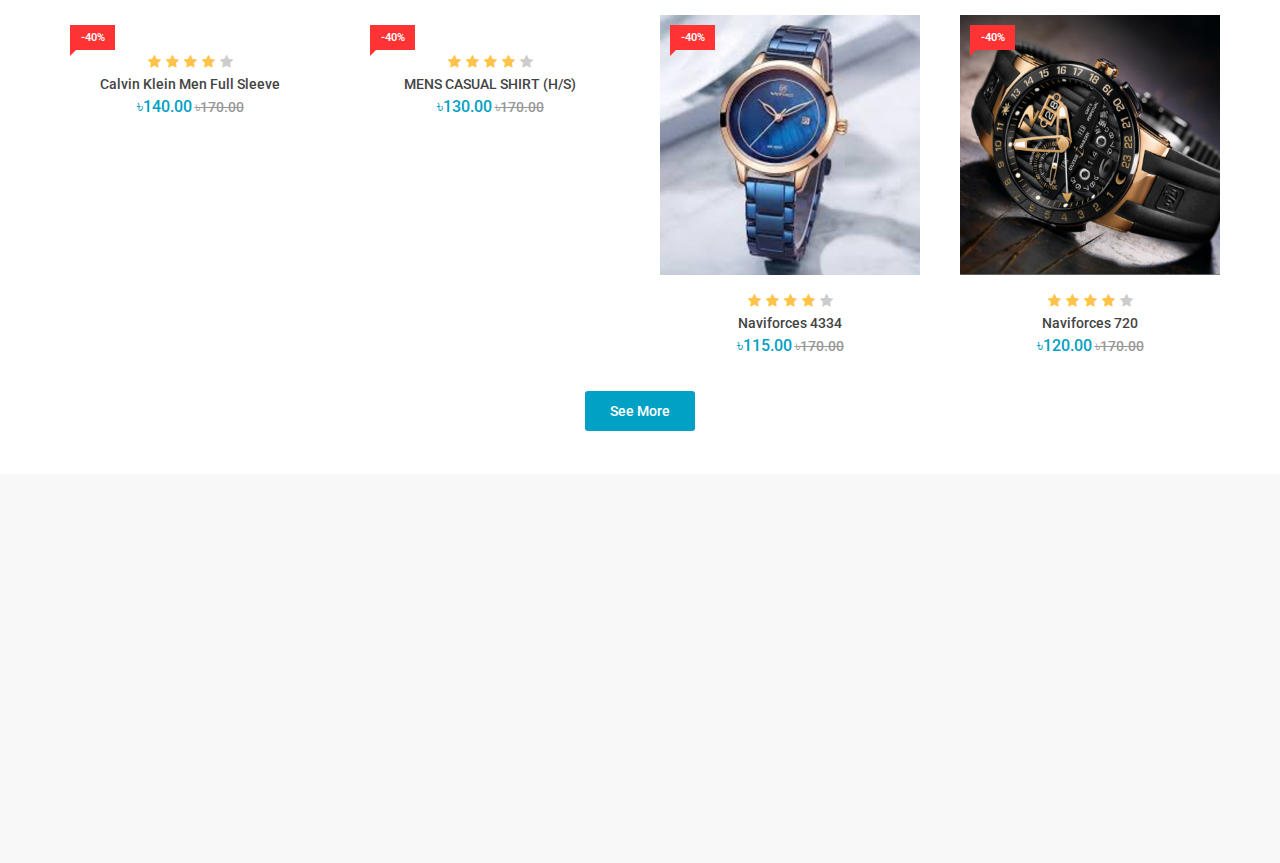
==== commit 45a29c47: "hover effect added on the nav-link" ====
--- a/index.html
+++ b/index.html
@@ -79,10 +79,10 @@
 									<a href="#0" class="show-submenu">Home</a>
 								</li> -->
 									<li class="">
-										<a href="#0" class="show-submenu">Home</a>
+										<a href="#0" class=" menu_item active_menu">Home</a>
 									</li>
 									<li class="megamenu">
-										<a href="products.html" class="show-submenu">Products</a>
+										<a href="products.html" class=" menu_item">Products</a>
 										<!-- <div class="menu-wrapper">
 										<div class="row small-gutters">
 											<div class="col-lg-3">
@@ -135,13 +135,13 @@
 										<!-- /menu-wrapper -->
 									</li>
 									<li class="">
-										<a href="#0" class="show-submenu" >Special Offers</a>
+										<a href="#0" class="menu_item" >Special Offers</a>
 									</li>
 									<li class="">
-										<a href="#0" class="show-submenu">Collections</a>
+										<a href="#0" class=" menu_item">Collections</a>
 									</li>
 									<li>
-										<a href="blog.html">Blog</a>
+										<a href="blog.html" class="menu_item nav_link">Blog</a>
 									</li>
 								</ul>
 							</div>
--- a/css/style.css
+++ b/css/style.css
@@ -199,6 +199,46 @@
   font-family: themify;
   line-height: 1;
 }
+
+
+.menu_item {
+  font-weight: 600 !important;
+  margin: 0px 14px !important;
+  padding:  14px 2px !important;
+  transition: all 0.3s ease-in-out;
+  /* color: #DC3545 !important; */
+  position: relative;
+  font-size: 14px !important;
+  text-decoration: none;  
+}
+/* nav-menu */
+.menu_item::after {
+  content: "";
+  position: absolute;
+  background-color: white;
+  height: 2px;
+  width: 0;
+  left: 0;
+  bottom: 8px;
+  transition: 0.4s;
+}
+.menu_item:hover::after {
+  width: 100%;
+}
+.active_menu {
+  font-weight: bolder !important;
+}
+.active_menu::after {
+  content: "";   
+  position: absolute;
+  background-color: white;
+  height: 2px;
+  width: 100%;
+  left: 0;
+  bottom: 8px;
+}
+/* nav menu ends */
+
 .ti-wand:before {
   content: "\e600";
 }
--- a/css/style.css
+++ b/css/style.css
@@ -199,6 +199,46 @@
   font-family: themify;
   line-height: 1;
 }
+
+
+.menu_item {
+  font-weight: 600 !important;
+  margin: 0px 14px !important;
+  padding:  14px 2px !important;
+  transition: all 0.3s ease-in-out;
+  /* color: #DC3545 !important; */
+  position: relative;
+  font-size: 14px !important;
+  text-decoration: none;  
+}
+/* nav-menu */
+.menu_item::after {
+  content: "";
+  position: absolute;
+  background-color: white;
+  height: 2px;
+  width: 0;
+  left: 0;
+  bottom: 8px;
+  transition: 0.4s;
+}
+.menu_item:hover::after {
+  width: 100%;
+}
+.active_menu {
+  font-weight: bolder !important;
+}
+.active_menu::after {
+  content: "";   
+  position: absolute;
+  background-color: white;
+  height: 2px;
+  width: 100%;
+  left: 0;
+  bottom: 8px;
+}
+/* nav menu ends */
+
 .ti-wand:before {
   content: "\e600";
 }
